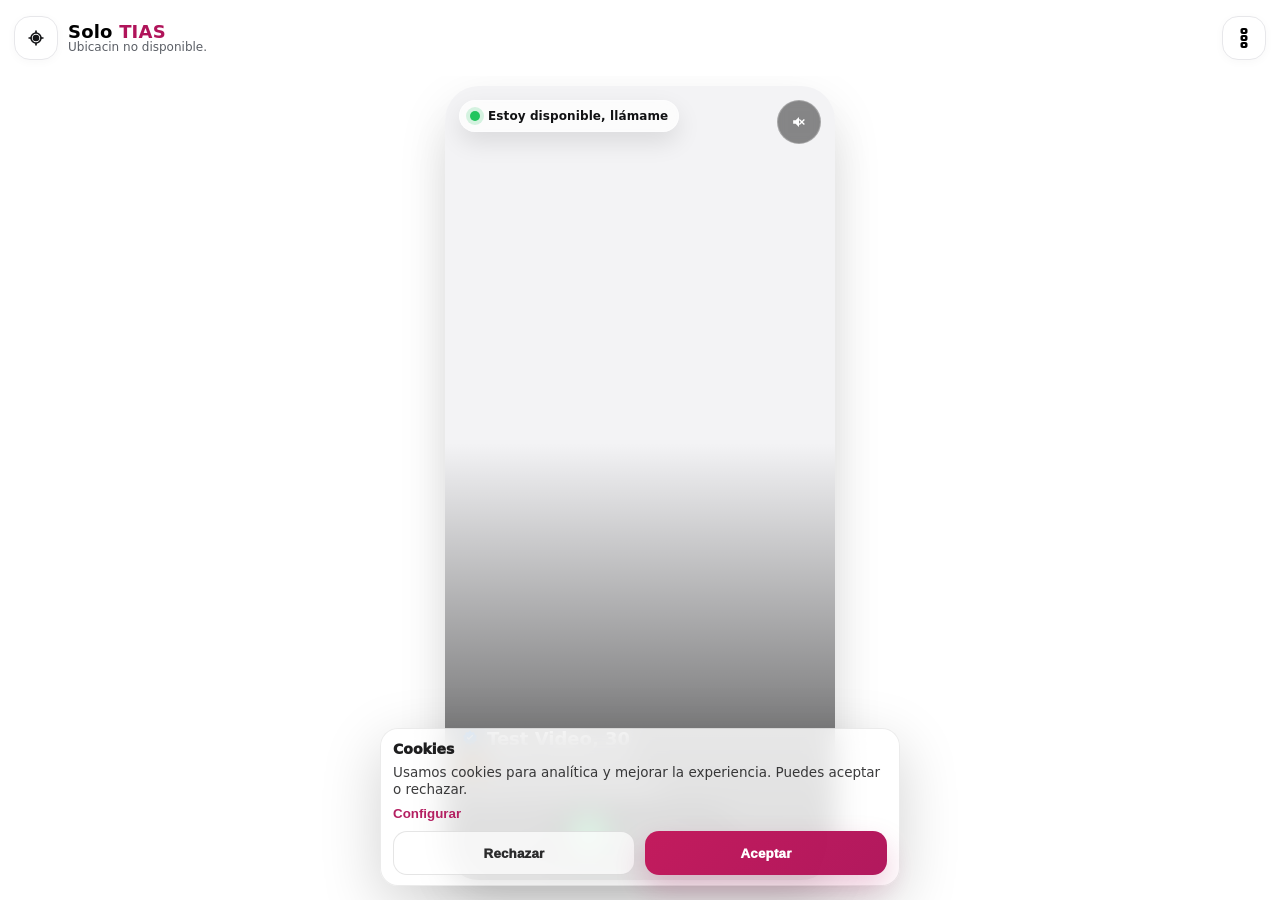
==== index.html @ ee55a30c "Registro" ====
<!DOCTYPE html>
<html lang="es">
	<head>
	<meta charset="utf-8"/>
	<meta name="viewport" content="width=device-width, initial-scale=1, viewport-fit=cover"/>
	<meta name="theme-color" content="#ffffff"/>
	<meta name="theme-color" media="(prefers-color-scheme: light)" content="#ffffff">
    <meta name="theme-color" media="(prefers-color-scheme: dark)"  content="#1a0012">
 
	<title>SoloTIAS</title>

	<link rel="icon" href="/img/favicon-32.png">
	<!--<link rel="icon" type="image/png" sizes="16x16" href="/icons/favicon-16.png">. -->
	<link rel="shortcut icon" href="/favicon.ico">

	<link rel="apple-touch-icon" href="/img/apple-touch-icon.png">
	<meta name="apple-mobile-web-app-capable" content="yes">
	<meta name="apple-mobile-web-app-status-bar-style" content="black-translucent">
	<meta name="apple-mobile-web-app-title" content="SoloTIAS">

	<link rel="manifest" href="/manifest.webmanifest">
	<link rel="stylesheet" href="/css/styles.css?v=19">
	</head>
	<body>
		<header class="topbar">
			<div class="left">
				<button aria-label="Usar mi ubicación" class="icon-btn gps-pulse" id="gpsBtn">
					<svg aria-hidden="true" viewbox="0 0 24 24">
						<path d="M12 8a4 4 0 100 8 4 4 0 000-8zm9 3h-2.07A7.93 7.93 0 0013 5.07V3h-2v2.07A7.93 7.93 0 005.07 11H3v2h2.07A7.93 7.93 0 0011 18.93V21h2v-2.07A7.93 7.93 0 0018.93 13H21v-2zm-9 6a5 5 0 110-10 5 5 0 010 10z">
						</path>
					</svg>
				</button>
				<div class="brand">
					<div class="brand-title">
						<span class="brand-black">
							Solo
						</span>
						<span class="brand-pink">
							TIAS
						</span>
					</div>
					<div class="brand-sub" id="geoLine">
						Cargando ubicación…
					</div>
				</div>
			</div>

			<div class="right">
				<div class="hdr-menu">
					<button aria-label="Menú" class="icon-btn" id="hdrMenuBtn" aria-expanded="false" aria-controls="hdrMenuPanel" type="button">
						<!-- Uploaded to: SVG Repo, www.svgrepo.com, Generator: SVG Repo Mixer Tools -->
					<svg width="800px" height="800px" viewBox="-6.5 0 20 20" version="1.1" xmlns="http://www.w3.org/2000/svg" xmlns:xlink="http://www.w3.org/1999/xlink">
						
						<title>menu_option [#1376]</title>
						<desc>Created with Sketch.</desc>
						<defs>

					</defs>
						<g id="Page-1" stroke="none" stroke-width="1" fill="none" fill-rule="evenodd">
							<g id="Dribbble-Light-Preview" transform="translate(-226.000000, -800.000000)" fill="#000000">
								<g id="icons" transform="translate(56.000000, 160.000000)">
									<path d="M173.5,658 C172.856,658 172.333333,657.552 172.333333,657 C172.333333,656.448 172.856,656 173.5,656 C174.144,656 174.666667,656.448 174.666667,657 C174.666667,657.552 174.144,658 173.5,658 M174.666667,654 L172.333333,654 C171.044167,654 170,654.895 170,656 L170,658 C170,659.105 171.044167,660 172.333333,660 L174.666667,660 C175.955833,660 177,659.105 177,658 L177,656 C177,654.895 175.955833,654 174.666667,654 M173.5,651 C172.856,651 172.333333,650.552 172.333333,650 C172.333333,649.448 172.856,649 173.5,649 C174.144,649 174.666667,649.448 174.666667,650 C174.666667,650.552 174.144,651 173.5,651 M174.666667,647 L172.333333,647 C171.044167,647 170,647.895 170,649 L170,651 C170,652.105 171.044167,653 172.333333,653 L174.666667,653 C175.955833,653 177,652.105 177,651 L177,649 C177,647.895 175.955833,647 174.666667,647 M173.5,644 C172.856,644 172.333333,643.552 172.333333,643 C172.333333,642.448 172.856,642 173.5,642 C174.144,642 174.666667,642.448 174.666667,643 C174.666667,643.552 174.144,644 173.5,644 M174.666667,640 L172.333333,640 C171.044167,640 170,640.895 170,642 L170,644 C170,645.105 171.044167,646 172.333333,646 L174.666667,646 C175.955833,646 177,645.105 177,644 L177,642 C177,640.895 175.955833,640 174.666667,640" id="menu_option-[#1376]">

					</path>
								</g>
							</g>
						</g>
					</svg>
					</button>
					<div class="hdr-menu-panel" id="hdrMenuPanel" hidden>
						<button aria-label="Teléfono" class="icon-btn hdr-menu-item" id="hdrPhoneBtn" type="button">
							<!-- Uploaded to: SVG Repo, www.svgrepo.com, Generator: SVG Repo Mixer Tools -->
							<svg width="800px" height="800px" viewBox="0 0 24 24" fill="none" xmlns="http://www.w3.org/2000/svg">
							<path d="M16.5562 12.9062L16.1007 13.359C16.1007 13.359 15.0181 14.4355 12.0631 11.4972C9.10812 8.55901 10.1907 7.48257 10.1907 7.48257L10.4775 7.19738C11.1841 6.49484 11.2507 5.36691 10.6342 4.54348L9.37326 2.85908C8.61028 1.83992 7.13596 1.70529 6.26145 2.57483L4.69185 4.13552C4.25823 4.56668 3.96765 5.12559 4.00289 5.74561C4.09304 7.33182 4.81071 10.7447 8.81536 14.7266C13.0621 18.9492 17.0468 19.117 18.6763 18.9651C19.1917 18.9171 19.6399 18.6546 20.0011 18.2954L21.4217 16.883C22.3806 15.9295 22.1102 14.2949 20.8833 13.628L18.9728 12.5894C18.1672 12.1515 17.1858 12.2801 16.5562 12.9062Z" fill="#1C274C"/>
							</svg>
							</button>
							<button aria-label="Videollamada" class="icon-btn hdr-menu-item" id="hdrVideoBtn" type="button">
								<!-- Uploaded to: SVG Repo, www.svgrepo.com, Generator: SVG Repo Mixer Tools -->
							<svg width="800px" height="800px" viewBox="0 0 24 24" fill="none" xmlns="http://www.w3.org/2000/svg">
							<g clip-path="url(#clip0_1348_126233)">
							<path d="M3 4C1.34315 4 0 5.34315 0 7V17C0 18.6569 1.34315 20 3 20H13C14.6569 20 16 18.6569 16 17V14.5307L20.7286 18.4249C22.0334 19.4994 24.0001 18.5713 24.0001 16.8811V7.28972C24.0001 5.54447 21.9211 4.63648 20.6408 5.8226L16 10.1222V7C16 5.34315 14.6569 4 13 4H3Z" fill="#000000"/>
							</g>
							<defs>
							<clipPath id="clip0_1348_126233">
							<rect width="24" height="24" fill="white"/>
							</clipPath>
							</defs>
							</svg>
						</button>
						<button aria-label="Listado" class="icon-btn hdr-menu-item" id="hdrListadosBtn" type="button">
							<!-- Uploaded to: SVG Repo, www.svgrepo.com, Generator: SVG Repo Mixer Tools -->
								<svg width="800px" height="800px" viewBox="0 0 24 24" fill="none" xmlns="http://www.w3.org/2000/svg">
								<path d="M8 6.00067L21 6.00139M8 12.0007L21 12.0015M8 18.0007L21 18.0015M3.5 6H3.51M3.5 12H3.51M3.5 18H3.51M4 6C4 6.27614 3.77614 6.5 3.5 6.5C3.22386 6.5 3 6.27614 3 6C3 5.72386 3.22386 5.5 3.5 5.5C3.77614 5.5 4 5.72386 4 6ZM4 12C4 12.2761 3.77614 12.5 3.5 12.5C3.22386 12.5 3 12.2761 3 12C3 11.7239 3.22386 11.5 3.5 11.5C3.77614 11.5 4 11.7239 4 12ZM4 18C4 18.2761 3.77614 18.5 3.5 18.5C3.22386 18.5 3 18.2761 3 18C3 17.7239 3.22386 17.5 3.5 17.5C3.77614 17.5 4 17.7239 4 18Z" stroke="#000000" stroke-width="2" stroke-linecap="round" stroke-linejoin="round"/>
								</svg>
						</button>
						<button aria-label="Fichas" class="icon-btn hdr-menu-item" id="hdrFichasBtn" type="button">
							<!-- Uploaded to: SVG Repo, www.svgrepo.com, Generator: SVG Repo Mixer Tools -->
							<svg width="800px" height="800px" viewBox="0 -0.5 34 34" version="1.1" xmlns="http://www.w3.org/2000/svg" xmlns:xlink="http://www.w3.org/1999/xlink">
								
								<title>casino-chips</title>
								<desc>Created with Sketch.</desc>
								<g id="icons" stroke="none" stroke-width="1" fill="none" fill-rule="evenodd">
									<g id="ui-gambling-website-lined-icnos-casinoshunter" transform="translate(-1643.000000, -543.000000)" fill="#1C1C1F" fill-rule="nonzero">
										<g id="1" transform="translate(1350.000000, 120.000000)">
											<path d="M298.844503,450.750231 L298.875836,450.712236 C299.761863,451.488318 300.868675,452.018522 302.089764,452.196339 L302.373534,452.23107 L302.373704,455.999967 C300.123825,455.861203 298.074856,454.979925 296.46883,453.598168 L296.218963,453.375872 L298.844503,450.750231 L298.875836,450.712236 Z M307.296252,450.555793 L309.856748,453.116129 C309.890212,453.149593 309.926522,453.178478 309.966138,453.201245 C308.38238,454.733613 306.294603,455.748241 303.975604,455.972332 L303.626054,455.999982 L303.626466,452.23107 C305.041244,452.090542 306.317488,451.479135 307.296252,450.555793 Z M296.737985,446.626201 L296.768732,446.624468 C296.876786,447.715848 297.265043,448.724849 297.860559,449.578526 L298.028056,449.807441 L297.95892,449.864648 L295.351634,452.472369 C294.07386,450.963942 293.234302,449.072508 293.029526,446.994633 L293.000018,446.626054 L296.737985,446.626201 L296.768732,446.624468 Z M309.231268,446.624468 L309.262015,446.626201 L312.999982,446.626054 C312.875754,448.641043 312.155957,450.494893 311.014457,452.013738 L310.795526,452.294553 L310.742331,452.230546 L308.118862,449.607848 C308.726011,448.747991 309.121974,447.72837 309.231268,446.624468 Z M303,440.990388 C305.766732,440.990388 308.009612,443.233268 308.009612,446 C308.009612,448.766732 305.766732,451.009612 303,451.009612 C300.233268,451.009612 297.990388,448.766732 297.990388,446 C297.990388,443.233268 300.233268,440.990388 303,440.990388 Z M313.989312,446.489309 C314.627949,446.84328 315.33715,447.086742 316.089764,447.196339 L316.373534,447.23107 L316.373704,450.999967 C315.23657,450.929833 314.150758,450.670024 313.147518,450.251789 C313.637145,449.086087 313.931137,447.818309 313.989312,446.489309 Z M321.296252,445.555793 L323.856748,448.116129 C323.890212,448.149593 323.926522,448.178478 323.966138,448.201245 C322.38238,449.733613 320.294603,450.748241 317.975604,450.972332 L317.626054,450.999982 L317.626466,447.23107 C319.041244,447.090542 320.317488,446.479135 321.296252,445.555793 Z M323.231268,441.624468 L323.262015,441.626201 L326.999982,441.626054 C326.875754,443.641043 326.155957,445.494893 325.014457,447.013738 L324.795526,447.294553 L324.742331,447.230546 L322.118862,444.607848 C322.726011,443.747991 323.121974,442.72837 323.231268,441.624468 Z M318.519435,436.225792 C320.543228,436.868266 322.009612,438.762887 322.009612,441 C322.009612,443.766732 319.766732,446.009612 317,446.009612 C315.852767,446.009612 314.795604,445.623978 313.951066,444.975267 C313.875442,444.137582 313.704358,443.328011 313.450156,442.556197 C315.855893,441.182311 317.692784,438.924822 318.519435,436.225792 Z M295.350782,439.528637 L297.95892,442.135352 L298.028056,442.192559 C297.395459,443.017392 296.963491,444.004181 296.805094,445.07998 L296.768732,445.375532 L296.737985,445.373799 L293.000033,445.373704 C293.13708,443.151658 293.998384,441.125582 295.350782,439.528637 Z M307.868535,442.061371 L310.533937,439.394904 C311.877923,440.92666 312.762227,442.871758 312.971394,445.014744 L312.999967,445.373704 L309.262015,445.373799 L309.231268,445.375532 C309.117114,444.222537 308.690226,443.161487 308.036612,442.278388 L307.868535,442.061371 L310.533937,439.394904 Z M312.296252,437.555793 L314.856748,440.116129 C314.890212,440.149593 314.926522,440.178478 314.966138,440.201245 C314.402749,440.746353 313.77558,441.225945 313.096911,441.62774 C312.590241,440.459664 311.887091,439.396885 311.029038,438.481 C311.489898,438.226848 311.915575,437.914914 312.296252,437.555793 Z M302.373704,436.000033 L302.373799,439.737985 C302.373799,439.748803 302.374073,439.759557 302.375532,439.768732 C301.041469,439.900813 299.830495,440.451566 298.879224,441.287404 L298.862318,441.268318 L298.862318,441.268318 L298.844503,441.249769 L296.218963,438.624128 C297.859731,437.114898 300.00541,436.146101 302.373704,436.000033 Z M303.626201,439.737985 L303.626054,436.000018 C305.811162,436.134735 307.806772,436.969828 309.391162,438.283575 L309.651382,438.506927 L306.987072,441.171104 C306.126456,440.459713 305.072473,439.973961 303.91574,439.804465 L303.624468,439.768732 L303.626201,439.737985 L303.626054,436.000018 Z M324.533937,434.394904 C325.877923,435.92666 326.762227,437.871758 326.971394,440.014744 L326.999967,440.373704 L323.262015,440.373799 L323.231268,440.375532 C323.117114,439.222537 322.690226,438.161487 322.036612,437.278388 L321.868535,437.061371 L324.533937,434.394904 Z M314.231268,433.624468 L314.262015,433.626201 L317.999982,433.626054 C317.875754,435.641043 317.155957,437.494893 316.014457,439.013738 L315.795526,439.294553 L315.742331,439.230546 L313.118862,436.607848 C313.726011,435.747991 314.121974,434.72837 314.231268,433.624468 Z M308,427.990388 C310.766732,427.990388 313.009612,430.233268 313.009612,433 C313.009612,435.031954 311.799851,436.781354 310.061291,437.567236 C308.248605,436.046099 305.93864,435.100354 303.410883,435.007532 C303.139882,434.393668 302.990388,433.714292 302.990388,433 C302.990388,430.233268 305.233268,427.990388 308,427.990388 Z M318.84543,431.151949 C320.551965,431.468054 322.106698,432.218521 323.391162,433.283575 L323.651382,433.506927 L320.987072,436.171104 C320.355848,435.64933 319.620601,435.24894 318.817085,435.005689 C318.937347,434.355808 319,433.685221 319,433 C319,432.37022 318.947075,431.752801 318.84543,431.151949 Z M301.768732,433.624468 C301.817314,434.115158 301.922537,434.589195 302.077772,435.03995 C300.787249,435.145293 299.560436,435.475034 298.435335,435.988864 C298.234716,435.350152 298.097326,434.682612 298.029526,433.994633 L298.000018,433.626054 L301.737985,433.626201 L301.768732,433.624468 Z M300.350782,426.528637 L302.95892,429.135352 L303.028056,429.192559 C302.395459,430.017392 301.963491,431.004181 301.805094,432.07998 L301.768732,432.375532 L301.737985,432.373799 L298.000033,432.373704 C298.13708,430.151658 298.998384,428.125582 300.350782,426.528637 Z M315.533937,426.394904 C316.877923,427.92666 317.762227,429.871758 317.971394,432.014744 L317.999967,432.373704 L314.262015,432.373799 L314.231268,432.375532 C314.117114,431.222537 313.690226,430.161487 313.036612,429.278388 L312.868535,429.061371 L315.533937,426.394904 Z M307.373704,423.000033 L307.373799,426.737985 C307.373799,426.748803 307.374073,426.759557 307.375532,426.768732 C306.041469,426.900813 304.830495,427.451566 303.879224,428.287404 L303.862318,428.268318 L303.844503,428.249769 L301.218963,425.624128 C302.859731,424.114898 305.00541,423.146101 307.373704,423.000033 Z M308.626054,423.000018 C310.811162,423.134735 312.806772,423.969828 314.391162,425.283575 L314.651382,425.506927 L311.987072,428.171104 C311.126456,427.459713 310.072473,426.973961 308.91574,426.804465 L308.624468,426.768732 L308.626201,426.737985 L308.626054,423.000018 Z" id="casino-chips">

							</path>
										</g>
									</g>
								</g>
							</svg>
						</button>
						<button aria-label="Perfil" class="icon-btn hdr-menu-item" id="hdrPerfilBtn" type="button">
						<svg aria-hidden="true" viewBox="0 0 24 24">
							<path fill="currentColor" d="M12 12a4.2 4.2 0 1 0-4.2-4.2A4.2 4.2 0 0 0 12 12zm0 2c-4.1 0-7.4 2.2-7.4 4.9 0 .6.5 1.1 1.1 1.1h12.6c.6 0 1.1-.5 1.1-1.1 0-2.7-3.3-4.9-7.4-4.9z"/>
						</svg>
						</button>
					</div>
				</div>
			</div>

		</header>
		<div class="menu-overlay" hidden="" id="menuOverlay">
			<div class="menu-scrim" data-close="true">
			</div>
			<nav aria-label="Menú" aria-modal="true" class="menu-drawer" id="menuDrawer" role="dialog">
				<div class="menu-head">
					<div class="menu-title">
						Menú
					</div>
					<button aria-label="Cerrar menú" class="icon-btn menu-close" id="menuClose">
						<svg aria-hidden="true" viewbox="0 0 24 24">
							<path d="M18.3 5.71L12 12l6.3 6.29-1.41 1.42L10.59 13.4 4.29 19.71 2.88 18.29 9.17 12 2.88 5.71 4.29 4.29l6.3 6.31 6.3-6.31 1.41 1.42z">
							</path>
						</svg>
					</button>
				</div>
				<div class="menu-items">
					<button class="menu-item" type="button">
						Listados
					</button>
					<button class="menu-item" type="button">
						Mi perfil
					</button>
					<button class="menu-item menu-item--featured" type="button">
						<span class="menu-item__text">
							Tienda de fichas
						</span>
						<span class="menu-pill">
							Destacado
						</span>
					</button>
				</div>
				<div class="menu-foot">
					SoloTIAS · v1
				</div>
			</nav>
		</div>
		<main class="stage">
			<section class="deck">
				<!--  <div class="deck-header">
										<div class="deck-kicker">Explora</div>
										<div class="deck-title">TIAS para llamarlas</div>
								</div> -->
				<div class="swipe-shell">
					<div aria-label="Tarjetas" class="swipe-container" id="swipeContainer">
						<!-- Card 1 (image) -->
						<!-- Card 2 (video) -->
						<!-- Card 3 (image) -->
						<article class="swipe-card" data-type="video" data-phone="+34644222576">

							<div aria-label="Disponible" class="availability">
								<span aria-hidden="true" class="avail-dot">
								</span>
								<span class="availability-text">
									Estoy disponible, llámame
								</span>
							</div>
							<video loop="" muted="" playsinline="" preload="metadata" src="media/video1.mp4">
							</video>
							<button aria-label="Activar sonido" class="sound-toggle" type="button">
								<span aria-hidden="true" class="sound-toggle__icon">
								</span>
								<span class="sr-only">
									Silenciar
								</span>
							</button>
							<div class="card-fade">
							</div>
							<div class="overlay-bottom">
								<div class="meta">
									<div class="meta-row name">
										<span aria-hidden="true" class="verified">
											<svg height="18" viewbox="0 0 24 24" width="18">
												<path d="M12 2l2.2 2.6 3.3-.3.8 3.2 3 1.5-1.5 3 1.5 3-3 1.5-.8 3.2-3.3-.3L12 22l-2.2-2.6-3.3.3-.8-3.2-3-1.5L4.2 12 2.7 9l3-1.5.8-3.2 3.3.3L12 2z" fill="#0a84ff">
												</path>
												<path d="M10.4 12.4l-1.6-1.6-1.1 1.1 2.7 2.7 5.9-5.9-1.1-1.1-4.8 4.8z" fill="#ffffff">
												</path>
											</svg>
										</span>
										<span class="name-text">
											Test Video, 30
										</span>
									</div>
									<div class="meta-row loc">
										<span aria-hidden="true" class="flag">
											<svg height="14" preserveaspectratio="none" viewbox="0 0 3 2" width="22">
												<rect fill="#aa151b" height="2" width="3">
												</rect>
												<rect fill="#f1bf00" height="1" width="3" y="0.5">
												</rect>
											</svg>
										</span>
										<span class="loc-text">
											Benidorm, Alicante
										</span>
									</div>
									<div class="meta-row tagline">
										Tarjeta de vídeo de prueba.
									</div>
								</div>
								<button aria-label="Videollamada" class="call-btn" type="button">
									<span aria-hidden="true" class="call-ico">
										<svg height="20" viewbox="0 0 24 24" width="20">
											<path d="M15 10.5V7a2 2 0 0 0-2-2H5a2 2 0 0 0-2 2v10a2 2 0 0 0 2 2h8a2 2 0 0 0 2-2v-3.5l4 4v-11l-4 4z" fill="currentColor">
											</path>
										</svg>
									</span>
									<span class="call-text">
										Videollamada
									</span>
								</button>
							</div>
						</article>
						<article class="swipe-card" data-type="image"  data-phone="+34616144462">
							<div aria-label="Disponible" class="availability">
								<span aria-hidden="true" class="avail-dot">
								</span>
								<span class="availability-text">
									Estoy disponible, llámame
								</span>
							</div>
							<img alt="Foto test 1" src="img/foto1.jpg"/>
							<div class="card-fade">
							</div>
							<div class="overlay-bottom">
								<div class="meta">
									<div class="meta-row name">
										<span aria-hidden="true" class="verified">
											<svg height="18" viewbox="0 0 24 24" width="18">
												<path d="M12 2l2.2 2.6 3.3-.3.8 3.2 3 1.5-1.5 3 1.5 3-3 1.5-.8 3.2-3.3-.3L12 22l-2.2-2.6-3.3.3-.8-3.2-3-1.5L4.2 12 2.7 9l3-1.5.8-3.2 3.3.3L12 2z" fill="#0a84ff">
												</path>
												<path d="M10.4 12.4l-1.6-1.6-1.1 1.1 2.7 2.7 5.9-5.9-1.1-1.1-4.8 4.8z" fill="#ffffff">
												</path>
											</svg>
										</span>
										<span class="name-text">
											Test Foto 333, 25
										</span>
									</div>
									<div class="meta-row loc">
										<span aria-hidden="true" class="flag">
											<svg height="14" preserveaspectratio="none" viewbox="0 0 3 2" width="22">
												<rect fill="#aa151b" height="2" width="3">
												</rect>
												<rect fill="#f1bf00" height="1" width="3" y="0.5">
												</rect>
											</svg>
										</span>
										<span class="loc-text">
											Madrid
										</span>
									</div>
									<div class="meta-row tagline">
										Tarjeta de foto de prueba 1.
									</div>
								</div>
								<button aria-label="Videollamada" class="call-btn" type="button">
									<span aria-hidden="true" class="call-ico">
										<svg height="20" viewbox="0 0 24 24" width="20">
											<path d="M15 10.5V7a2 2 0 0 0-2-2H5a2 2 0 0 0-2 2v10a2 2 0 0 0 2 2h8a2 2 0 0 0 2-2v-3.5l4 4v-11l-4 4z" fill="currentColor">
											</path>
										</svg>
									</span>
									<span class="call-text">
										Videollamada
									</span>
								</button>
							</div>
						</article>
						<article class="swipe-card" data-type="image" data-phone="+34620894427">
							<div aria-label="Disponible" class="availability">
								<span aria-hidden="true" class="avail-dot">
								</span>
								<span class="availability-text">
									Estoy disponible, llámame
								</span>
							</div>
							<img alt="Foto test 2" src="img/foto2.jpg"/>
							<div class="card-fade">
							</div>
							<div class="overlay-bottom">
								<div class="meta">
									<div class="meta-row name">
										<span aria-hidden="true" class="verified">
											<svg height="18" viewbox="0 0 24 24" width="18">
												<path d="M12 2l2.2 2.6 3.3-.3.8 3.2 3 1.5-1.5 3 1.5 3-3 1.5-.8 3.2-3.3-.3L12 22l-2.2-2.6-3.3.3-.8-3.2-3-1.5L4.2 12 2.7 9l3-1.5.8-3.2 3.3.3L12 2z" fill="#0a84ff">
												</path>
												<path d="M10.4 12.4l-1.6-1.6-1.1 1.1 2.7 2.7 5.9-5.9-1.1-1.1-4.8 4.8z" fill="#ffffff">
												</path>
											</svg>
										</span>
										<span class="name-text">
											Test Foto 2, 28
										</span>
									</div>
									<div class="meta-row loc">
										<span aria-hidden="true" class="flag">
											<svg height="14" preserveaspectratio="none" viewbox="0 0 3 2" width="22">
												<rect fill="#aa151b" height="2" width="3">
												</rect>
												<rect fill="#f1bf00" height="1" width="3" y="0.5">
												</rect>
											</svg>
										</span>
										<span class="loc-text">
											Valencia
										</span>
									</div>
									<div class="meta-row tagline">
										Tarjeta de foto de prueba 2.
									</div>
								</div>
								<button aria-label="Videollamada" class="call-btn" type="button">
									<span aria-hidden="true" class="call-ico">
										<svg height="20" viewbox="0 0 24 24" width="20">
											<path d="M15 10.5V7a2 2 0 0 0-2-2H5a2 2 0 0 0-2 2v10a2 2 0 0 0 2 2h8a2 2 0 0 0 2-2v-3.5l4 4v-11l-4 4z" fill="currentColor">
											</path>
										</svg>
									</span>
									<span class="call-text">
										Videollamada
									</span>
								</button>
							</div>
						</article>
					</div>
					<div class="card-caption">
						<div class="cap-title">
							Marco 1
						</div>
						<div class="cap-sub">
							Arrastra izquierda/derecha
						</div>
					</div>
				</div>
			</section>
		</main>
		<!-- Panel full-screen (swipe ↑) -->
		<div aria-hidden="true" class="panel hidden" id="panel">
			<div class="panel-backdrop" id="panelBackdrop">
			</div>
			<div aria-modal="true" class="panel-sheet" id="panelSheet" role="dialog">
				<div class="panel-hero" id="panelHero">
				</div>
				<div class="panel-body">
					<div class="profile-head">
						<div class="profile-name">
							María, 35
						</div>
						<div class="profile-loc">
							<span aria-hidden="true" class="profile-flag">
								<svg height="14" preserveaspectratio="none" viewbox="0 0 3 2" width="22">
									<rect fill="#aa151b" height="2" width="3">
									</rect>
									<rect fill="#f1bf00" height="1" width="3" y="0.5">
									</rect>
								</svg>
							</span>
							<span class="profile-loc-text">
								Santa Cruz de Tenerife, Las Palmas de Gran Canaria
							</span>
						</div>
					</div>
					<div aria-label="Galería" class="profile-gallery">
						<button aria-label="Abrir foto" class="thumb" data-media-type="image" data-src="img/foto1.jpg" type="button">
							<img alt="Foto extra 1" src="img/foto1.jpg"/>
							<span aria-hidden="true" class="thumb-badge">
								<svg aria-hidden="true" height="16" viewbox="0 0 24 24" width="16">
									<path d="M7.2 6.4l1.2-1.6c.3-.4.7-.6 1.2-.6h4.8c.5 0 .9.2 1.2.6l1.2 1.6H19a2.6 2.6 0 0 1 2.6 2.6V18A2.6 2.6 0 0 1 19 20.6H5A2.6 2.6 0 0 1 2.4 18V9a2.6 2.6 0 0 1 2.6-2.6h2.2z" fill="currentColor">
									</path>
									<path d="M12 10a3.4 3.4 0 1 0 0 6.8A3.4 3.4 0 0 0 12 10z" fill="currentColor" opacity=".9">
									</path>
								</svg>
							</span>
						</button>
						<button aria-label="Abrir vídeo" class="thumb" data-media-type="video" data-src="media/video1.mp4" type="button">
							<video muted="" playsinline="" poster="img/preview-video1.jpg" preload="metadata" src="media/video1.mp4">
							</video>
							<span aria-hidden="true" class="thumb-badge">
								<svg aria-hidden="true" height="16" viewbox="0 0 24 24" width="16">
									<path d="M6.2 5.8h11.6A3.2 3.2 0 0 1 21 9v6a3.2 3.2 0 0 1-3.2 3.2H6.2A3.2 3.2 0 0 1 3 15V9a3.2 3.2 0 0 1 3.2-3.2z" fill="currentColor" opacity=".55">
									</path>
									<path d="M11 10.1v3.8c0 .7.8 1.1 1.4.7l3-1.9c.6-.4.6-1.2 0-1.6l-3-1.9c-.6-.4-1.4 0-1.4.7z" fill="currentColor">
									</path>
								</svg>
							</span>
						</button>
						<button aria-label="Abrir foto" class="thumb" data-media-type="image" data-src="img/foto2.jpg" type="button">
							<img alt="Foto extra 2" src="img/foto2.jpg"/>
							<span aria-hidden="true" class="thumb-badge">
								<svg aria-hidden="true" height="16" viewbox="0 0 24 24" width="16">
									<path d="M7.2 6.4l1.2-1.6c.3-.4.7-.6 1.2-.6h4.8c.5 0 .9.2 1.2.6l1.2 1.6H19a2.6 2.6 0 0 1 2.6 2.6V18A2.6 2.6 0 0 1 19 20.6H5A2.6 2.6 0 0 1 2.4 18V9a2.6 2.6 0 0 1 2.6-2.6h2.2z" fill="currentColor">
									</path>
									<path d="M12 10a3.4 3.4 0 1 0 0 6.8A3.4 3.4 0 0 0 12 10z" fill="currentColor" opacity=".9">
									</path>
								</svg>
							</span>
						</button>
					</div>
					<div class="profile-sections">
						<div class="profile-block">
							<div class="profile-label">
								¿Qué busco?
							</div>
							<div class="profile-text">
								Chica busca chicos para hablar por teléfono sin filtros, con química real.
							</div>
						</div>
						<div class="profile-block">
							<div class="profile-label">
								Descripción
							</div>
							<div class="profile-text">
								Busco alguien con quien la llamada tenga intención desde el principio.
							</div>
						</div>
						<div class="profile-block">
							<div class="profile-label">
								Mensaje
							</div>
							<div class="profile-text">
								Si te apetece, llámame y vemos si conectamos
							</div>
						</div>
						<div class="profile-block profile-block--long">
							<div class="profile-label">
								Anuncio
							</div>
							<div class="profile-text profile-text--long">
								Hola, soy Ana, tengo 33 años y vivo en Córdoba. Estoy aquí buscando chicos interesantes con quienes hablar por teléfono. Quiero que nuestras conversaciones fluyan sin filtros, donde la química se sienta desde el primer "hola". No busco solo charlas triviales, sino conexiones auténticas que puedan llevarnos a algo más.
								<br/>
								<br/>
								Si sientes que podríamos tener una buena conexión y quieres conocerme mejor, llámame. Estoy lista para escuchar lo que tienes que decir y compartir un poco de mí. Juntos podemos descubrir si hay esa chispa que ambos buscamos. Si te apetece, llámame y vemos si conectamos
							</div>
						</div>
					</div>
						<div class="profile-cta">
						<div class="profile-cta-title">
							Llama a esta TIA que está disponible ahora
						</div>

						<button aria-label="Llamar" class="call-btn" type="button">
							<span aria-hidden="true" class="call-ico">
							<!-- icono teléfono (puedes dejar el que ya usas en cards si tienes uno para llamada) -->
							<svg height="20" viewBox="0 0 24 24" width="20">
								<path d="M16.6 12.9l-.5.5s-1.1 1.1-4-1.9-1.9-4-1.9-4l.3-.3c.7-.7.8-1.8.2-2.6L9.4 2.9c-.8-1-2.2-1.2-3.1-.3L4.7 4.1c-.4.4-.7 1-.7 1.6.1 1.6.8 5 4.8 9 4.2 4.2 8.2 4.4 9.9 4.2.5 0 1-.3 1.3-.7l1.4-1.4c1-1 .7-2.6-.6-3.3l-1.9-1c-.8-.4-1.8-.3-2.4.4z" fill="currentColor"/>
							</svg>
							</span>
							<span class="call-text">Llamar</span>
						</button>
						</div>

				</div>
			</div>
		</div>
		<div class="toast hidden" id="toast">
			Sonido activado
		</div>
		<div aria-hidden="true" class="media-viewer hidden" id="mediaViewer">
			<div class="media-viewer__backdrop" data-close="true">
			</div>
			<div aria-label="Visor" aria-modal="true" class="media-viewer__chrome" role="dialog">
				<button aria-label="Cerrar" class="media-viewer__close" id="mediaViewerClose" type="button">
					<svg aria-hidden="true" height="20" viewbox="0 0 24 24" width="20">
						<path d="M18.3 5.7L12 12l6.3 6.3-1.4 1.4L10.6 13.4 4.3 19.7 2.9 18.3 9.2 12 2.9 5.7 4.3 4.3l6.3 6.3 6.3-6.3 1.4 1.4z" fill="currentColor">
						</path>
					</svg>
				</button>
				<div class="media-viewer__content" id="mediaViewerContent">
				</div>
			</div>
		</div>
		<!-- VideoCall Sheet (NEW) -->
		<div aria-hidden="true" class="vc-overlay" hidden="" id="vcOverlay">
			<section aria-labelledby="vcTitle" aria-modal="true" class="vc-sheet" role="dialog">
				<header class="vc-header">
					<h2 class="vc-title" id="vcTitle">
						Videollamada
					</h2>
					<button aria-label="Cerrar" class="vc-close" id="vcCloseBtn" type="button">
						<svg aria-hidden="true" height="20" viewbox="0 0 24 24" width="20">
							<path d="M18.3 5.7L12 12l6.3 6.3-1.4 1.4L10.6 13.4 4.3 19.7 2.9 18.3 9.2 12 2.9 5.7 4.3 4.3l6.3 6.3 6.3-6.3 1.4 1.4z" fill="currentColor">
							</path>
						</svg>
					</button>
				</header>
				<div class="vc-profile">
					<div class="vc-avatarWrap" data-status="online" id="vcAvatarWrap">
						<img alt="Foto de perfil" class="vc-avatar" id="vcAvatar" src=""/>
					</div>
					<div class="vc-nameRow">
						<div class="vc-name" id="vcName">
							—
						</div>
						<span class="vc-pill" id="vcPill">
							En línea ahora
						</span>
					</div>
					<div class="vc-copy">
						<div class="vc-headline" id="vcHeadline">
							Está disponible para videollamada
						</div>
						<div class="vc-sub" id="vcSub">
							Inicia la llamada y espera a que se una. Si no responde, podrás intentarlo de nuevo.
						</div>
					</div>
				</div>
				<div class="vc-actions">
					<button class="vc-primary" id="vcPrimaryBtn" type="button">
						<span aria-hidden="true" class="vc-ico">
							<svg aria-hidden="true" height="18" viewbox="0 0 24 24" width="18">
								<path d="M17 10.5V7a2 2 0 0 0-2-2H5A2 2 0 0 0 3 7v10a2 2 0 0 0 2 2h10a2 2 0 0 0 2-2v-3.5l4 4v-11l-4 4z" fill="currentColor">
								</path>
							</svg>
						</span>
						<span id="vcPrimaryText">
							Iniciar videollamada
						</span>
					</button>
						<div class="vc-secondaryRow">
						<button class="vc-secondary" id="vcMsgBtn" type="button">
							Registrate para llamar a estas tias
						</button>

						<!-- NUEVO (solo visible si hay sesión) -->
						<button class="vc-secondary" id="vcCoinsBtn" type="button" hidden>
							Dispones de coins: — · comprar más fichas
						</button>
						</div>

					<div class="vc-foot" id="vcFoot">
						<span aria-hidden="true" class="vc-footIco">
							<svg aria-hidden="true" height="16" viewbox="0 0 24 24" width="16">
								<path d="M12 2a10 10 0 1 0 0 20 10 10 0 0 0 0-20zm0 4a1.2 1.2 0 1 1 0 2.4A1.2 1.2 0 0 1 12 6zm1.4 12h-2.8v-1.8H11v-5h-1.4V9.4h3.8v6.8h0.8V18z" fill="currentColor">
								</path>
							</svg>
						</span>
						<span>
							Este servicio es completamente <b>anónimo</b> y <b>privado</b>. En ningún momento se revelarán los números de teléfono de las y los usuarios.
						</span>
					</div>
				</div>
				<!-- In-call layer (se mantiene tu capa demo) -->
				<div aria-hidden="true" class="call-root hidden" hidden="" id="callRoot">
					<div aria-label="Video remoto" class="call-remote" id="remoteVideo">
					</div>
					<div aria-label="Tu cámara" class="call-local" id="localVideo">
					</div>
					<div aria-label="Controles de llamada" class="call-controls" role="toolbar">
						<button class="call-control call-hangup" id="hangup" type="button">
							Colgar
						</button>
						<button class="call-control" id="toggleMic" type="button">
							Mic
						</button>
						<button class="call-control" id="toggleCam" type="button">
							Cam
						</button>
					</div>
				</div>
			</section>
		</div>

		<!-- Políticas y Términos (fullscreen modal) -->
		<div aria-hidden="true" class="auth-overlay" hidden id="policiesOverlay">
			<section aria-labelledby="policiesTitle" aria-modal="true" class="auth-sheet" role="dialog">
				<header class="auth-header">
					<div class="auth-brand" aria-hidden="true">
						<span class="auth-brand-black">Solo</span><span class="auth-brand-pink">TIAS</span>
					</div>
					<button aria-label="Cerrar" class="auth-close" id="policiesCloseBtn" type="button">
						<svg aria-hidden="true" width="20" height="20" viewBox="0 0 24 24">
							<path fill="currentColor" d="M18.3 5.7L12 12l6.3 6.3-1.4 1.4-6.3-6.3-6.3 6.3-1.4-1.4L10.6 12 4.3 5.7 5.7 4.3l6.3 6.3 6.3-6.3z"></path>
						</svg>
					</button>
				</header>
				<div class="auth-body">
					<div class="auth-step" style="width:min(820px,94vw);">
						<h2 class="auth-title" id="policiesTitle" style="font-size:22px;">Políticas y Términos de uso</h2>
						<div class="policies-content" id="policiesContent" aria-label="Contenido de políticas">Cargando…</div>
					</div>
				</div>
			</section>
		</div>

		<!-- Perfil (fullscreen modal) -->
		<div aria-hidden="true" class="auth-overlay" hidden id="profileOverlay">
		<section aria-labelledby="profileTitle" aria-modal="true" class="auth-sheet" role="dialog">

			<!-- Cabecera fija -->
			<header class="auth-header">
			<div class="auth-brand" aria-hidden="true">
				<span class="auth-brand-black">Solo</span><span class="auth-brand-pink">TIAS</span>
			</div>
			<button aria-label="Cerrar" class="auth-close" id="profileCloseBtn" type="button">
				<svg aria-hidden="true" width="20" height="20" viewBox="0 0 24 24">
				<path fill="currentColor" d="M18.3 5.7L12 12l6.3 6.3-1.4 1.4-6.3-6.3-6.3 6.3-1.4-1.4L10.6 12 4.3 5.7 5.7 4.3l6.3 6.3 6.3-6.3z"></path>
				</svg>
			</button>
			</header>

			<!-- Cuerpo -->
			<div class="auth-body">
			<div class="profile-step" id="profileStep">

				<h2 class="profile-title" id="profileTitle">Perfil Anónimo</h2>

				<div class="profile-codeLine">
				<span>Tu código</span>
				<span class="profile-code" id="profileCode">777 999</span>
				</div>

				<div class="profile-avatar" aria-hidden="true">
				<span class="profile-avatarMark">?</span>
				</div>

				<div class="profile-phoneMask" id="profilePhoneMask">
				+ PP XXX YYY <span id="profilePhoneTail">678</span>
				</div>

				<div class="profile-headline">
				Tu teléfono en secreto. Tu deseo, completamente libre.
				</div>

				<!-- Fichas -->
				<div class="profile-tokensRow" aria-label="Fichas">
				<span class="profile-tokenIco" aria-hidden="true">
					<!-- Uploaded to: SVG Repo, www.svgrepo.com, Generator: SVG Repo Mixer Tools -->
					<svg width="80px" height="80px" viewBox="0 -0.5 34 34" version="1.1" xmlns="http://www.w3.org/2000/svg" xmlns:xlink="http://www.w3.org/1999/xlink">
						
						<title>casino-chips</title>
						<desc>Created with Sketch.</desc>
						<g id="icons" stroke="none" stroke-width="1" fill="none" fill-rule="evenodd">
							<g id="ui-gambling-website-lined-icnos-casinoshunter" transform="translate(-1643.000000, -543.000000)" fill="#1C1C1F" fill-rule="nonzero">
								<g id="1" transform="translate(1350.000000, 120.000000)">
									<path d="M298.844503,450.750231 L298.875836,450.712236 C299.761863,451.488318 300.868675,452.018522 302.089764,452.196339 L302.373534,452.23107 L302.373704,455.999967 C300.123825,455.861203 298.074856,454.979925 296.46883,453.598168 L296.218963,453.375872 L298.844503,450.750231 L298.875836,450.712236 Z M307.296252,450.555793 L309.856748,453.116129 C309.890212,453.149593 309.926522,453.178478 309.966138,453.201245 C308.38238,454.733613 306.294603,455.748241 303.975604,455.972332 L303.626054,455.999982 L303.626466,452.23107 C305.041244,452.090542 306.317488,451.479135 307.296252,450.555793 Z M296.737985,446.626201 L296.768732,446.624468 C296.876786,447.715848 297.265043,448.724849 297.860559,449.578526 L298.028056,449.807441 L297.95892,449.864648 L295.351634,452.472369 C294.07386,450.963942 293.234302,449.072508 293.029526,446.994633 L293.000018,446.626054 L296.737985,446.626201 L296.768732,446.624468 Z M309.231268,446.624468 L309.262015,446.626201 L312.999982,446.626054 C312.875754,448.641043 312.155957,450.494893 311.014457,452.013738 L310.795526,452.294553 L310.742331,452.230546 L308.118862,449.607848 C308.726011,448.747991 309.121974,447.72837 309.231268,446.624468 Z M303,440.990388 C305.766732,440.990388 308.009612,443.233268 308.009612,446 C308.009612,448.766732 305.766732,451.009612 303,451.009612 C300.233268,451.009612 297.990388,448.766732 297.990388,446 C297.990388,443.233268 300.233268,440.990388 303,440.990388 Z M313.989312,446.489309 C314.627949,446.84328 315.33715,447.086742 316.089764,447.196339 L316.373534,447.23107 L316.373704,450.999967 C315.23657,450.929833 314.150758,450.670024 313.147518,450.251789 C313.637145,449.086087 313.931137,447.818309 313.989312,446.489309 Z M321.296252,445.555793 L323.856748,448.116129 C323.890212,448.149593 323.926522,448.178478 323.966138,448.201245 C322.38238,449.733613 320.294603,450.748241 317.975604,450.972332 L317.626054,450.999982 L317.626466,447.23107 C319.041244,447.090542 320.317488,446.479135 321.296252,445.555793 Z M323.231268,441.624468 L323.262015,441.626201 L326.999982,441.626054 C326.875754,443.641043 326.155957,445.494893 325.014457,447.013738 L324.795526,447.294553 L324.742331,447.230546 L322.118862,444.607848 C322.726011,443.747991 323.121974,442.72837 323.231268,441.624468 Z M318.519435,436.225792 C320.543228,436.868266 322.009612,438.762887 322.009612,441 C322.009612,443.766732 319.766732,446.009612 317,446.009612 C315.852767,446.009612 314.795604,445.623978 313.951066,444.975267 C313.875442,444.137582 313.704358,443.328011 313.450156,442.556197 C315.855893,441.182311 317.692784,438.924822 318.519435,436.225792 Z M295.350782,439.528637 L297.95892,442.135352 L298.028056,442.192559 C297.395459,443.017392 296.963491,444.004181 296.805094,445.07998 L296.768732,445.375532 L296.737985,445.373799 L293.000033,445.373704 C293.13708,443.151658 293.998384,441.125582 295.350782,439.528637 Z M307.868535,442.061371 L310.533937,439.394904 C311.877923,440.92666 312.762227,442.871758 312.971394,445.014744 L312.999967,445.373704 L309.262015,445.373799 L309.231268,445.375532 C309.117114,444.222537 308.690226,443.161487 308.036612,442.278388 L307.868535,442.061371 L310.533937,439.394904 Z M312.296252,437.555793 L314.856748,440.116129 C314.890212,440.149593 314.926522,440.178478 314.966138,440.201245 C314.402749,440.746353 313.77558,441.225945 313.096911,441.62774 C312.590241,440.459664 311.887091,439.396885 311.029038,438.481 C311.489898,438.226848 311.915575,437.914914 312.296252,437.555793 Z M302.373704,436.000033 L302.373799,439.737985 C302.373799,439.748803 302.374073,439.759557 302.375532,439.768732 C301.041469,439.900813 299.830495,440.451566 298.879224,441.287404 L298.862318,441.268318 L298.862318,441.268318 L298.844503,441.249769 L296.218963,438.624128 C297.859731,437.114898 300.00541,436.146101 302.373704,436.000033 Z M303.626201,439.737985 L303.626054,436.000018 C305.811162,436.134735 307.806772,436.969828 309.391162,438.283575 L309.651382,438.506927 L306.987072,441.171104 C306.126456,440.459713 305.072473,439.973961 303.91574,439.804465 L303.624468,439.768732 L303.626201,439.737985 L303.626054,436.000018 Z M324.533937,434.394904 C325.877923,435.92666 326.762227,437.871758 326.971394,440.014744 L326.999967,440.373704 L323.262015,440.373799 L323.231268,440.375532 C323.117114,439.222537 322.690226,438.161487 322.036612,437.278388 L321.868535,437.061371 L324.533937,434.394904 Z M314.231268,433.624468 L314.262015,433.626201 L317.999982,433.626054 C317.875754,435.641043 317.155957,437.494893 316.014457,439.013738 L315.795526,439.294553 L315.742331,439.230546 L313.118862,436.607848 C313.726011,435.747991 314.121974,434.72837 314.231268,433.624468 Z M308,427.990388 C310.766732,427.990388 313.009612,430.233268 313.009612,433 C313.009612,435.031954 311.799851,436.781354 310.061291,437.567236 C308.248605,436.046099 305.93864,435.100354 303.410883,435.007532 C303.139882,434.393668 302.990388,433.714292 302.990388,433 C302.990388,430.233268 305.233268,427.990388 308,427.990388 Z M318.84543,431.151949 C320.551965,431.468054 322.106698,432.218521 323.391162,433.283575 L323.651382,433.506927 L320.987072,436.171104 C320.355848,435.64933 319.620601,435.24894 318.817085,435.005689 C318.937347,434.355808 319,433.685221 319,433 C319,432.37022 318.947075,431.752801 318.84543,431.151949 Z M301.768732,433.624468 C301.817314,434.115158 301.922537,434.589195 302.077772,435.03995 C300.787249,435.145293 299.560436,435.475034 298.435335,435.988864 C298.234716,435.350152 298.097326,434.682612 298.029526,433.994633 L298.000018,433.626054 L301.737985,433.626201 L301.768732,433.624468 Z M300.350782,426.528637 L302.95892,429.135352 L303.028056,429.192559 C302.395459,430.017392 301.963491,431.004181 301.805094,432.07998 L301.768732,432.375532 L301.737985,432.373799 L298.000033,432.373704 C298.13708,430.151658 298.998384,428.125582 300.350782,426.528637 Z M315.533937,426.394904 C316.877923,427.92666 317.762227,429.871758 317.971394,432.014744 L317.999967,432.373704 L314.262015,432.373799 L314.231268,432.375532 C314.117114,431.222537 313.690226,430.161487 313.036612,429.278388 L312.868535,429.061371 L315.533937,426.394904 Z M307.373704,423.000033 L307.373799,426.737985 C307.373799,426.748803 307.374073,426.759557 307.375532,426.768732 C306.041469,426.900813 304.830495,427.451566 303.879224,428.287404 L303.862318,428.268318 L303.844503,428.249769 L301.218963,425.624128 C302.859731,424.114898 305.00541,423.146101 307.373704,423.000033 Z M308.626054,423.000018 C310.811162,423.134735 312.806772,423.969828 314.391162,425.283575 L314.651382,425.506927 L311.987072,428.171104 C311.126456,427.459713 310.072473,426.973961 308.91574,426.804465 L308.624468,426.768732 L308.626201,426.737985 L308.626054,423.000018 Z" id="casino-chips">

					</path>
								</g>
							</g>
						</g>
					</svg>



					
				</span>

				<div class="profile-tokenCount" id="profileTokens">124</div>

				<button class="profile-storeBtn" id="profileStoreBtn" type="button">Tienda de fichas</button>
				</div>

				<!-- Enlaces legales -->
				<div class="profile-legal">
				<button class="profile-legalLink" type="button" data-open-policies="true">Políticas de privacidad</button>
				<button class="profile-legalLink" type="button" data-open-policies="true">Términos de uso</button>
				<button class="profile-legalLink" type="button" data-open-policies="true">Política de cookies</button>
				</div>

				<!-- Logout -->
				<button class="profile-logout" id="profileLogoutBtn" type="button">
				<span class="profile-logoutIco" aria-hidden="true">
					<svg aria-hidden="true" viewBox="0 0 24 24">
					<path fill="currentColor" d="M10 17v-2h4v-6h-4V7l-5 5 5 5zm8-14h-8a2 2 0 0 0-2 2v2h2V5h8v14h-8v-2H8v2a2 2 0 0 0 2 2h8a2 2 0 0 0 2-2V5a2 2 0 0 0-2-2z"/>
					</svg>
				</span>
				<span class="profile-logoutText">Abandonar</span>
				</button>

			</div>
			</div>

		</section>
		</div>

		<!-- Phone Auth Fullscreen Modal -->
		<div aria-hidden="true" class="auth-overlay" hidden id="authOverlay">
		<section aria-labelledby="authTitle" aria-modal="true" class="auth-sheet" role="dialog">
			<header class="auth-header">
			<div class="auth-brand" aria-hidden="true">
				<span class="auth-brand-black">Solo</span><span class="auth-brand-pink">TÍAS</span>
			</div>

			<button aria-label="Cerrar" class="auth-close" id="authCloseBtn" type="button">
				<!-- X SVG -->
				<svg aria-hidden="true" width="20" height="20" viewBox="0 0 24 24">
				<path
					fill="currentColor"
					d="M18.3 5.7L12 12l6.3 6.3-1.4 1.4-6.3-6.3-6.3 6.3-1.4-1.4L10.6 12 4.3 5.7 5.7 4.3l6.3 6.3 6.3-6.3z"
				/>
				</svg>
			</button>
			</header>

			<div class="auth-body">
			<!-- STEP 1 -->
			<div class="auth-step" id="authStep1">
				<h2 class="auth-title" id="authTitle">
				Para hablar o videollamar a estas <span class="auth-pink">tías</span> tienes que entrar con tu número de teléfono
				</h2>

				<div class="auth-row" role="group" aria-label="Teléfono">
				<label class="sr-only" for="authCountry">Prefijo</label>
				<select class="auth-select" id="authCountry" name="country">
					<!-- JS lo rellena -->
				</select>

				<div class="auth-phoneWrap">
					<label class="sr-only" for="authPhone">Número de teléfono</label>
					<input
					class="auth-input"
					id="authPhone"
					inputmode="numeric"
					autocomplete="tel"
					placeholder="### ### ###"
					aria-describedby="authHelp authError"
					/>
				</div>
				</div>

				<div class="auth-help" id="authHelp">
				Te enviaremos un código por SMS para verificar que realmente eres tú. Al validar tu número podrás hablar o videollamar a todas las chicas en SOLO <span class="auth-pink">TÍAS</span>.
				</div>

				<div class="auth-error" id="authError" role="status" aria-live="polite"></div>

				<button class="auth-primary" id="authSendBtn" type="button" disabled>
				ENVIAR CÓDIGO
				</button>

				<div class="auth-footnote">
				Al continuar, aceptas recibir un SMS de verificación.
				</div>
			</div>

			<!-- STEP 2 -->
			<div class="auth-step" id="authStep2" hidden>
				<h2 class="auth-title">
				Le hemos enviado un código SMS para su validación.
				</h2>

				<div class="auth-sub">
				Ingrese el código a continuación para verificar
				</div>

				<div class="auth-otp" role="group" aria-label="Código SMS de 6 dígitos">
				<input class="otp" inputmode="numeric" maxlength="1" aria-label="Dígito 1" />
				<input class="otp" inputmode="numeric" maxlength="1" aria-label="Dígito 2" />
				<input class="otp" inputmode="numeric" maxlength="1" aria-label="Dígito 3" />
				<input class="otp" inputmode="numeric" maxlength="1" aria-label="Dígito 4" />
				<input class="otp" inputmode="numeric" maxlength="1" aria-label="Dígito 5" />
				<input class="otp" inputmode="numeric" maxlength="1" aria-label="Dígito 6" />
				</div>

				<div class="auth-timer" id="authTimer" aria-live="polite">00:60</div>

				<div class="auth-phonePreview" id="authPhonePreview" aria-label="Número a validar">
				—
				</div>

				<button class="auth-secondary" id="authBackBtn" type="button">
				Cambiar número
				</button>
			</div>
			</div>
		</section>
		</div>

		

		<!-- Listados (fullscreen modal) -->
		<div aria-hidden="true" class="listados-overlay" hidden id="listadosOverlay">
			<section aria-labelledby="listadosTitle" aria-modal="true" class="listados-sheet" role="dialog">
				<header class="auth-header">
				<div class="auth-brand" aria-hidden="true" id="listadosTitle">
					<span class="auth-brand-black">Solo</span><span class="auth-brand-pink">TIAS</span>
				</div>
				<button aria-label="Cerrar" class="auth-close" id="listadosCloseBtn" type="button">
					<svg aria-hidden="true" width="20" height="20" viewBox="0 0 24 24">
					<path fill="currentColor" d="M18.3 5.7L12 12l6.3 6.3-1.4 1.4-6.3-6.3-6.3 6.3-1.4-1.4L10.6 12 4.3 5.7 5.7 4.3l6.3 6.3 6.3-6.3z"></path>
					</svg>
				</button>
				</header>

				<div class="listados-body">
				<div class="listados-list" id="listadosList"></div>

				<div class="listados-empty" id="listadosEmpty" hidden>
					<div class="listados-empty-icon" aria-hidden="true">🗂️</div>
					<div class="listados-empty-title">Aún no hay registros</div>
					<div class="listados-empty-sub">Cuando hagas llamadas o videollamadas, aparecerán aquí.</div>
				</div>

				<div class="listados-loading" id="listadosLoading" hidden>
					<div class="coins-loading" aria-live="polite">
					<span class="coins-spinner" aria-hidden="true"></span>
					<span>Cargando…</span>
					</div>
				</div>
				</div>
			</section>
			</div>


		<!-- Cookie consent (UE) -->
		<div id="cookieConsent" class="cookie-consent" hidden aria-live="polite" aria-label="Aviso de cookies">
		<div class="cookie-consent__card" role="dialog" aria-modal="false">
			<div class="cookie-consent__text">
			<strong>Cookies</strong>
			<span>Usamos cookies para analítica y mejorar la experiencia. Puedes aceptar o rechazar.</span>
			<button type="button" class="cookie-consent__link" data-cookie-settings>
				Configurar
			</button>
			</div>

			<div class="cookie-consent__actions">
			<button type="button" class="cookie-consent__btn cookie-consent__btn--ghost" data-cookie-reject>
				Rechazar
			</button>
			<button type="button" class="cookie-consent__btn cookie-consent__btn--primary" data-cookie-accept>
				Aceptar
			</button>
			</div>
		</div>
		</div>

		<!-- PWA Install / iOS Add to Home -->
		<div id="pwaNudge" class="pwa-nudge" hidden>
		<div class="pwa-nudge__backdrop" data-pwa-close></div>

		<div class="pwa-nudge__card" role="dialog" aria-modal="true" aria-label="Instalar app">
			<button class="pwa-nudge__close" type="button" aria-label="Cerrar" data-pwa-close>✕</button>

			<div class="pwa-nudge__top">
			<div class="pwa-nudge__icon" aria-hidden="true">
			<img src="/img/icon-192.png" alt="">
			</div>
			<div class="pwa-nudge__title">Instala SoloTIAS</div>
			<div class="pwa-nudge__sub" id="pwaNudgeSub">Accede más rápido y como app.</div>
			</div>

			<!-- iOS instructions -->
			<div id="pwaIOS" class="pwa-nudge__ios" hidden>
			<div class="pwa-nudge__steps">
			<div class="pwa-step">
				<span class="pwa-step__num">1</span>
				<span>
				Pulsa <strong>Compartir</strong>
				<span class="ios-icon ios-icon--share" aria-hidden="true">
					<svg viewBox="0 0 24 24" focusable="false" aria-hidden="true">
					<!-- iOS share (square + arrow up) -->
					<path d="M12 3l3.5 3.5a1 1 0 11-1.4 1.4L13 6.8V14a1 1 0 11-2 0V6.8L9.9 7.9A1 1 0 118.5 6.5L12 3z"></path>
					<path d="M7 10a2 2 0 00-2 2v6a3 3 0 003 3h8a3 3 0 003-3v-6a2 2 0 00-2-2h-2a1 1 0 100 2h2v6a1 1 0 01-1 1H8a1 1 0 01-1-1v-6h2a1 1 0 100-2H7z"></path>
					</svg>
				</span>
				</span>
			</div>

			<div class="pwa-step">
				<span class="pwa-step__num">2</span>
				<span>
				Elige <strong>Añadir a pantalla de inicio</strong>
				<span class="ios-icon ios-icon--a2hs" aria-hidden="true">
					<svg viewBox="0 0 24 24" focusable="false" aria-hidden="true">
					<!-- iOS add to home (square + plus) -->
					<path d="M7 5h10a3 3 0 013 3v10a3 3 0 01-3 3H7a3 3 0 01-3-3V8a3 3 0 013-3zm0 2a1 1 0 00-1 1v10a1 1 0 001 1h10a1 1 0 001-1V8a1 1 0 00-1-1H7z"></path>
					<path d="M12 10a1 1 0 011 1v1h1a1 1 0 110 2h-1v1a1 1 0 11-2 0v-1h-1a1 1 0 110-2h1v-1a1 1 0 011-1z"></path>
					</svg>
				</span>
				</span>
			</div>
			</div>
			<button class="pwa-nudge__btn pwa-nudge__btn--primary" type="button" data-pwa-close>
				Entendido
			</button>
			</div>

			<!-- Android actions -->
			<div id="pwaAndroid" class="pwa-nudge__actions" hidden>
			<button class="pwa-nudge__btn pwa-nudge__btn--ghost" type="button" data-pwa-cancel>
				Ahora no
			</button>
			<button class="pwa-nudge__btn pwa-nudge__btn--primary" type="button" data-pwa-install>
				Instalar
			</button>
			</div>

			<div class="pwa-nudge__foot">
			Puedes seguir usando la web normal si prefieres.
			</div>
		</div>
		</div>

		<script src="https://cdn.agora.io/sdk/release/AgoraRTC_N.js"></script>
		<script src="js/app.js" defer></script>

	</body>
</html>
---- css/styles.css ----
:root{
  --bg:#ffffff;
  --text:#0b0b0c;
  --muted:#5b5f66;
  --line:#e7e7ea;
  --shadow: 0 18px 50px rgba(0,0,0,.10);
  --shadow2: 0 8px 20px rgba(0,0,0,.08);
  --pink:#b0145a;
  --bottom-gap: 16px; /* aire blanco deseado (prueba 14–22px) */
  --stage-top: calc(76px + env(safe-area-inset-top) + 10px);
}

*{box-sizing:border-box}
html,body{height:100%}
body{
  margin:0;
  font-family: ui-sans-serif, system-ui, -apple-system, Segoe UI, Roboto, Arial;
  background: var(--bg);
  color: var(--text);
}

/* =========================
   Topbar
   ========================= */
.topbar{
  position: fixed;
  inset: 0 0 auto 0;

  /* la altura real incluye el notch */
  height: calc(76px + env(safe-area-inset-top));

  /* el safe-area-top va ARRIBA, no abajo */
  padding-top: calc(12px + env(safe-area-inset-top));
  padding-right: calc(14px + env(safe-area-inset-right));
  padding-bottom: 12px;
  padding-left: calc(14px + env(safe-area-inset-left));

  display:flex;
  align-items:center;
  justify-content:space-between;

  background: rgba(255,255,255,.92);
  z-index: 1000;
}

/* =========================
   Main / Deck (UNIFICADO)
   ========================= */

/* Fallback si el navegador no soporta dvh */
@supports not (height: 100dvh){
  .stage{ min-height: 100vh; }
  .swipe-container{ height: calc(100vh - 90px - env(safe-area-inset-bottom) - var(--bottom-gap)); }
}

/* Base (Safari/Chrome normal + Android normal) */
.stage{
  padding-top: calc(76px + env(safe-area-inset-top) + 10px);
  padding-bottom: calc(var(--bottom-gap) + env(safe-area-inset-bottom));
  min-height: 100dvh;
  display:flex;
  justify-content:center;
}

.swipe-container{
  position: relative;
  width: min(390px, 92vw);

  /* CLAVE: dvh + safe-area + gap */
  height: calc(100dvh - 90px - env(safe-area-inset-bottom) - var(--bottom-gap));

  aspect-ratio: 2 / 3;
  max-height: none;
  margin: 0 auto;
}

.swipe-card{
  position:absolute;
  inset:0;
  border-radius: 34px;
  overflow:hidden;
  background:#f3f3f5;
  box-shadow: var(--shadow);
  touch-action:none;
  opacity:0;
  transform: scale(.985);
  transition: opacity .22s ease, transform .22s ease;
  pointer-events:none;
  will-change: transform;
}

.swipe-card.active{
  opacity:1;
  transform: translate3d(0,0,0) rotate(0) scale(1);
  pointer-events:auto;
  z-index:10;
}

.swipe-card.peek{
  opacity:1;
  transform: translateY(10px) scale(.965);
  pointer-events:none;
  z-index:5;
}

.swipe-card img,
.swipe-card video{
  width:100%;
  height:100%;
  object-fit: cover;
  object-position: 50% 30%;
  display:block;
  user-select:none;
  -webkit-user-drag:none;
  pointer-events:none;
}

.overlay-bottom{
  position:absolute;
  left:16px;
  right:16px;
  bottom:16px;
  display:flex;
  flex-direction: column;
  align-items: stretch;
  gap:12px;
  z-index: 12;
}

/* =========================
   PWA Standalone (iOS A2HS + Android instalado)
   ========================= */
@media (display-mode: standalone) {

  .stage{
    min-height: 100dvh;
    padding-top: var(--stage-top);
    padding-bottom: calc(var(--bottom-gap) + env(safe-area-inset-bottom));
  }

  .swipe-container{
    height: calc(
      100dvh
      - var(--stage-top)
      - env(safe-area-inset-bottom)
      - var(--bottom-gap)
    );
    max-height: none;
  }

  /* sube el contenido del pie para que no pegue con el home-indicator */
  .overlay-bottom{
    bottom: calc(16px + env(safe-area-inset-bottom));
  }

  /* encuadre solo en PWA */
  .swipe-card img,
  .swipe-card video{
    object-position: 50% 20% !important;
  }
    /* Videocall sheet: evita “aire blanco” abajo en iOS PWA */
  .vc-sheet{
    padding-bottom: calc(0px + env(safe-area-inset-bottom));

  }
}


.topbar::before{
  content:"";
  position:absolute;
  inset:0;
  background: rgba(255,255,255,.92);
  -webkit-backdrop-filter: blur(10px);
  backdrop-filter: blur(10px);
  z-index:-1;
}
/* Android: desactiva blur (fix real) */
.is-android .topbar::before{
  -webkit-backdrop-filter: none !important;
  backdrop-filter: none !important;
  background: rgba(255,255,255,.97) !important;
}
/* stacking normal */
.right,
.icon-btn,
.icon-btn svg{
  position: relative;
  z-index: 1;
}

.left{display:flex; align-items:center; gap:10px; min-width:0;}
.right{display:flex; align-items:center; gap:8px;}

.icon-btn{
  width:44px; height:44px;
  border-radius:16px;
  border:1px solid var(--line);
  background:#fff;
  display:grid;
  place-items:center;
  cursor:pointer;
  box-shadow: 0 2px 10px rgba(0,0,0,.03);
  transition: transform .15s ease, border-color .15s ease;
}
.icon-btn:active{transform: scale(.98);}
.icon-btn svg{width:20px; height:20px; fill:#141517;}

/* GPS pulse */
.gps-pulse{ animation: gpsPopGlow 1.4s ease-in-out infinite; }
@keyframes gpsPopGlow{
  0%{ transform: scale(1); box-shadow: 0 0 0 rgba(0,0,0,0); }
  50%{ transform: scale(1.15); box-shadow: 0 0 14px rgba(0,180,255,0.55); }
  100%{ transform: scale(1); box-shadow: 0 0 0 rgba(0,0,0,0); }
}

.brand{display:flex; flex-direction:column; line-height:1.1; min-width:0;}
.brand-title{font-weight:900; font-size:18px; letter-spacing:.2px;}
.brand-black{color:#000;}
.brand-pink{color:var(--pink);}
.brand-sub{
  font-size:12px;
  color:var(--muted);
  white-space:nowrap;
  overflow:hidden;
  text-overflow:ellipsis;
  max-width: 62vw;
}

/* =========================
   Main / Deck
   ========================= */

.deck{width: min(440px, 92vw);}
.deck-header{margin-bottom: 14px;}
.deck-kicker{font-size:12px; color:var(--muted); letter-spacing:.12em; text-transform:uppercase;}
.deck-title{font-size:20px; font-weight:900; margin-top:6px;}


/* Card overlay + gradient (keep LAST value: 55%) */
.card-fade{
  position:absolute;
  left:0; right:0; bottom:0;
  height: 55%;
  background: linear-gradient(to top, rgba(0,0,0,.75), rgba(0,0,0,0));
  pointer-events:none;
  z-index: 10;
}

.card-caption{
  position:absolute;
  left: 16px;
  right: 16px;
  bottom: 16px;
  color:#fff;
  display:grid;
  gap:4px;
}
.cap-title{font-weight:900; font-size:18px;}
.cap-sub{font-size:12px; opacity:.9;}

.sound-toggle{
  position: absolute;
  top: 14px;
  right: 14px;
  width: 44px;
  height: 44px;
  border-radius: 999px;
  border: 1px solid rgba(255,255,255,.25);
  background: rgba(0,0,0,.45);
  color: #ffffff;
  display: grid;
  place-items: center;
  z-index: 40;
  cursor: pointer;
  backdrop-filter: blur(6px);
}
.sound-toggle:active{transform: scale(.96);}

/* =========================
   Panel (perfil)
   ========================= */
.panel{
  position:fixed;
  inset:0;
  z-index: 2000;
  display:grid;
}
.panel.hidden{display:none;}

.panel-backdrop{
  position:absolute;
  inset:0;
  background: rgba(0,0,0,.35);
  backdrop-filter: blur(10px);
  opacity: calc(var(--panelBackAlpha, 1) * 1);
  transition: opacity .28s ease;
}

/* Panel sheet: layout (header fijo + body scroll) */
.panel-sheet{
  position: absolute;
  left: 0; right: 0; bottom: 0;
  height: 100%;
  background: #fff;
  border-top-left-radius: 0;
  border-top-right-radius: 0;
  transform: translateY(100%);
  overflow: hidden;            /* el scroll NO es del sheet */
  display: flex;
  flex-direction: column;
  will-change: transform;
  touch-action: none;
  transition: transform .42s cubic-bezier(.16,1,.3,1);
}
.panel.open .panel-sheet{ transform: translateY(0); }
.panel.open .panel-backdrop{ opacity:1; }

/* Hero del perfil */
.panel-hero{
  position: sticky;
  top: 0;
  z-index: 5;
  width: 100%;
  height: 56vh;
  background: #f3f3f5;
  overflow: hidden;
  border-radius: 0 !important;
  transition: height .18s ease, transform .18s ease;
  will-change: height, transform;
}
.panel-hero img,
.panel-hero video{
  width: 100%;
  height: 100%;
  object-fit: cover;
  display: block;
  border-radius: 0 !important;
}

/* Body scrolleable */
.panel-body{
  flex: 1 1 auto;
  overflow: auto;
  -webkit-overflow-scrolling: touch;
  padding: 16px 18px 24px;
  display: grid;
  gap: 10px;
}

.panel-title{font-size:18px; font-weight:900;}
.panel-sub{font-size:14px; color:#62656d; line-height:1.35;}
.panel-close{
  margin-top: 10px;
  height:44px;
  border-radius:16px;
  border:1px solid var(--line);
  background:#111214;
  color:#fff;
  font-weight:800;
  cursor:pointer;
}

/* Shared element clone */
.hero-clone{
  position:fixed;
  z-index: 2500;
  border-radius: 34px;
  overflow:hidden;
  box-shadow: var(--shadow2);
  will-change: transform, width, height, top, left, opacity;
}
.hero-clone img,
.hero-clone video{
  width:100%;
  height:100%;
  object-fit:cover;
  display:block;
}

/* Toast */
.toast{
  position:fixed;
  left:50%;
  bottom: 26px;
  transform: translateX(-50%);
  background: rgba(0,0,0,.78);
  color:#fff;
  padding: 10px 16px;
  border-radius: 999px;
  font-size: 14px;
  z-index: 3000;
}
.toast.hidden{display:none;}

/* =========================
   Card overlays inside card
   ========================= */
.availability{
  position:absolute;
  top:14px;
  left:14px;
  display:flex;
  align-items:center;
  gap:8px;
  padding:8px 10px;
  border-radius:999px;
  background: rgba(255,255,255,.70);
  backdrop-filter: blur(10px);
  border: 1px solid rgba(255,255,255,.45);
  box-shadow: 0 10px 24px rgba(0,0,0,.10);
  z-index: 12;
}
.availability .avail-dot{
  width:10px;height:10px;border-radius:999px;
  background:#22c55e;
  box-shadow: 0 0 0 4px rgba(34,197,94,.18);
}
.availability-text{
  font-size:12px;
  font-weight:800;
  color:#111214;
  letter-spacing:.1px;
}


.meta{display:grid; gap:8px; min-width:0; width:100%;}
.meta-row{display:flex; align-items:center; gap:8px; color:#fff; min-width:0;}
.name-text{font-weight:900; font-size:18px; white-space:nowrap; overflow:hidden; text-overflow:ellipsis;}
.loc-text{font-weight:800; font-size:13px; opacity:.95; white-space:nowrap; overflow:hidden; text-overflow:ellipsis;}

.meta-row.tagline{
  font-weight: 700;
  font-size: 13px;
  line-height: 1.25;
  opacity: .92;
  color: #fff;
  min-width: 0;
  display: -webkit-box;
  -webkit-box-orient: vertical;
  -webkit-line-clamp: 2;
  overflow: hidden;
  text-overflow: ellipsis;
}

.flag{
  width:22px; height:14px;
  border-radius:4px;
  overflow:hidden;
  display:inline-grid;
  box-shadow: 0 6px 14px rgba(0,0,0,.18);
}
.verified{width:18px; height:18px; display:inline-grid; place-items:center;}

.call-btn{
  flex:0 0 auto;
  height:56px;
  padding:0 14px;
  border-radius:16px;
  border:1px solid rgba(255,255,255,.22);
  background: rgba(0,0,0,.42);
  color:#fff;
  display:flex;
  align-items:center;
  justify-content:center;
  gap:10px;
  font-weight:900;
  letter-spacing:.2px;
  cursor:pointer;
  backdrop-filter: blur(10px);
  box-shadow: 0 12px 26px rgba(0,0,0,.20);
  margin: 0 auto;             /* centra */
}
.call-btn:active{transform: scale(.98);}
.call-text{font-size:14px;}
.call-ico{
  width:38px;height:38px;border-radius:14px;
  background: #22c55e;        /* verde */
  color: #ffffff;
  display:grid; place-items:center;
}

/* Asegura que el botón de sonido siempre quede visible */
.sound-toggle{
  z-index: 30;
  bottom: 86px;
}

/* =========================
   Menú hamburguesa
   ========================= */
.menu-overlay{
  position:fixed;
  inset:0;
  z-index: 2000;
}
.menu-scrim{
  position:absolute;
  inset:0;
  background: rgba(10,10,12,.35);
  backdrop-filter: blur(10px);
  opacity:0;
  transition: opacity .22s ease;
}
.menu-drawer{
  position:absolute;
  top: 10px;
  right: 10px;
  bottom: 10px;
  width: min(360px, calc(100vw - 20px));
  border-radius: 26px;
  background: rgba(255,255,255,.92);
  border: 1px solid rgba(231,231,234,.9);
  box-shadow: var(--shadow);
  backdrop-filter: blur(16px);
  transform: translate3d(14px, 0, 0) scale(.98);
  opacity:0;
  transition: transform .26s cubic-bezier(.2,.9,.2,1), opacity .18s ease;
  display:flex;
  flex-direction:column;
  overflow:hidden;
}
.menu-overlay.is-open .menu-scrim{ opacity:1; }
.menu-overlay.is-open .menu-drawer{
  transform: translate3d(0,0,0) scale(1);
  opacity:1;
}
.menu-head{
  display:flex;
  align-items:center;
  justify-content:space-between;
  padding: 14px 14px 10px 16px;
}
.menu-title{
  font-size: 15px;
  font-weight: 800;
  letter-spacing: .2px;
}
.menu-close{
  width:40px; height:40px;
  border-radius: 14px;
}
.menu-items{
  padding: 6px;
  display:flex;
  flex-direction:column;
  gap: 8px;
}
.menu-item{
  appearance:none;
  border: 1px solid rgba(231,231,234,.95);
  background: rgba(255,255,255,.85);
  border-radius: 18px;
  padding: 14px 14px;
  text-align:left;
  font-weight: 750;
  font-size: 15px;
  display:flex;
  align-items:center;
  justify-content:space-between;
  cursor:pointer;
  box-shadow: 0 8px 20px rgba(0,0,0,.06);
  transition: transform .16s ease, box-shadow .16s ease, border-color .16s ease, background .16s ease;
}
.menu-item:hover{
  transform: translateY(-1px);
  box-shadow: 0 14px 28px rgba(0,0,0,.09);
  border-color: rgba(176,20,90,.22);
}
.menu-item:active{ transform: translateY(0); }

.menu-item--featured{
  border-color: rgba(176,20,90,.35);
  background:
    radial-gradient(120% 140% at 0% 0%, rgba(176,20,90,.14) 0%, rgba(255,255,255,.85) 55%),
    rgba(255,255,255,.9);
}
.menu-pill{
  font-size: 12px;
  font-weight: 800;
  padding: 7px 10px;
  border-radius: 999px;
  background: rgba(176,20,90,.12);
  border: 1px solid rgba(176,20,90,.26);
  color: var(--pink);
}
.menu-foot{
  margin-top:auto;
  padding: 10px 16px 14px 16px;
  font-size: 12px;
  color: var(--muted);
  opacity: .9;
}
@media (prefers-reduced-motion: reduce){
  .menu-scrim, .menu-drawer, .menu-item{ transition:none !important; }
}

/* =========================
   Perfil (bloques)
   ========================= */
.profile-head{ gap: 10px; margin-bottom: 14px; }
.profile-name{ font-size: 16px; font-weight: 600; }
.profile-loc{ margin-top: 2px; }
.profile-sections{ margin-top: 10px; gap: 12px; }
.profile-block{ padding: 14px 14px; }
.profile-label{ font-weight: 950; letter-spacing: .11em; }
.profile-text{ font-weight: 400; }
.profile-cta{ margin-top: 16px; gap: 10px; text-align: center; }

/* Perfil CTA — mismo look que carta deslizante */
.profile-cta .call-green-btn{
  width: 60%;
  height: 56px;
  padding: 0 14px;
  border-radius: 16px;
  border: 1px solid rgba(255,255,255,.22);
  background: rgba(0,0,0,.42);
  color: #fff;

  display:flex;
  align-items:center;
  justify-content:center;
  gap:10px;

  font-weight:900;
  letter-spacing:.2px;
  cursor:pointer;

  backdrop-filter: blur(10px);
  box-shadow: 0 12px 26px rgba(0,0,0,.20);

  margin: 0 auto;
  transition: transform .15s ease;
  
}

.profile-cta .call-green-btn:active{
  transform: scale(.98);
}

/* Icono verde como en la carta */
.profile-cta .call-green-ico{
  width:38px;
  height:38px;
  border-radius:14px;
  background:#22c55e;
  color:#fff;
  display:grid;
  place-items:center;
}

.call-green-ico{ background: rgba(34,197,94,.95); }

/* Galería (4 por fila) */
.profile-gallery{
  margin-top: 12px;
  display: grid;
  grid-template-columns: repeat(3, 1fr);
  gap: 10px;
}

/* Thumb (galería) — final: 2:3 */
.thumb{
  position: relative;
  width: 100%;
  aspect-ratio: 2 / 3;
  border-radius: 16px;
  overflow: hidden;
  border: 1px solid rgba(231,231,234,.95);
  background: rgba(255,255,255,.55);
  box-shadow: 0 10px 24px rgba(0,0,0,.06);
  cursor: pointer;
  padding: 0;
}
.thumb img,
.thumb video{
  width: 100%;
  height: 100%;
  object-fit: cover;
  display: block;
}
.thumb-badge{
  position: absolute;
  top: 10px;
  left: 10px;
  width: 28px;
  height: 28px;
  border-radius: 12px;
  display: grid;
  place-items: center;
  background: rgba(0,0,0,.48);
  color: #fff;
  border: 1px solid rgba(255,255,255,.18);
  backdrop-filter: blur(6px);
}

/* =========================
   Media viewer PRO FINAL + Smooth Animation
   ========================= */

/* Overlay base */
.media-viewer{
  position: fixed;
  inset: 0;
  z-index: 5000;

  /* Animación fade fondo */
  opacity: 0;
  transition: opacity .35s cubic-bezier(.22,.8,.22,1);
}

.media-viewer:not(.hidden){
  opacity: 1;
}

.media-viewer.hidden{
  display: none;
}

/* Fondo negro */
.media-viewer__backdrop{
  position: absolute;
  inset: 0;
  background: rgba(0,0,0,.96);
  -webkit-backdrop-filter: blur(8px);
  backdrop-filter: blur(8px);
}

/* Layout central */
.media-viewer__chrome{
  position: absolute;
  inset: 0;
  display: flex;
  justify-content: center;
  align-items: center;

  padding:
    calc(16px + env(safe-area-inset-top))
    calc(16px + env(safe-area-inset-right))
    calc(16px + env(safe-area-inset-bottom))
    calc(16px + env(safe-area-inset-left));
}

/* Contenedor media */
.media-viewer__content{
  position: absolute;
  inset: 0;

  width: 100vw;
  height: 100vh;
  height: 100dvh;

  max-width: none;
  max-height: none;

  border-radius: 0;   /* sin esquinas */
  overflow: hidden;
  background: #000;
  box-shadow: none;   /* sin sombra */

  /* quitamos animación scale porque ya no es tarjeta */
  transform: none;
  opacity: 1;
  transition: none;
}


.media-viewer:not(.hidden) .media-viewer__content{
  transform: scale(1);
  opacity: 1;
}

/* Imagen / vídeo */
.media-viewer__content img,
.media-viewer__content video{
  width: 100%;
  height: 100%;
  object-fit: cover;   /* 👈 CAMBIO AQUÍ */
  display: block;
  background: #000;
}


/* Botón cerrar */
.media-viewer__close{
  position: fixed;
  top: calc(14px + env(safe-area-inset-top));
  right: calc(14px + env(safe-area-inset-right));
  width: 52px;
  height: 52px;
  border-radius: 50%;
  border: 1px solid rgba(255,255,255,.25);
  background: rgba(0,0,0,.55);
  -webkit-backdrop-filter: blur(10px);
  backdrop-filter: blur(10px);
  color: #fff;
  font-size: 22px;
  display: flex;
  align-items: center;
  justify-content: center;
  cursor: pointer;
  z-index: 20;
  transition: all .25s ease;
}

.media-viewer__close:hover{
  background: rgba(255,255,255,.25);
  transform: scale(1.1);
}
/* =========================
   Media viewer indicator (Instagram style)
   ========================= */
.media-viewer__indicator{
  position: absolute;
  bottom: 40px;
  left: 50%;
  transform: translateX(-50%);
  display: flex;
  gap: 6px;
  z-index: 15;
}

.media-viewer__indicator span{
  width: 36px;
  height: 4px;
  border-radius: 999px;
  background: rgba(255,255,255,.35);
  transition: all .3s ease;
}

.media-viewer__indicator span.active{
  background: #fff;
  transform: scaleY(1.2);
}



html.viewer-open,
body.viewer-open{ overflow: hidden; }

/* =========================
   VideoCall Sheet (NEW)
   ========================= */
.vc-overlay{
  position: fixed;
  inset: 0;
  z-index: 999999;
  display: grid;
  align-items: end;
  background: rgba(0,0,0,.45);
  backdrop-filter: blur(10px);
  -webkit-backdrop-filter: blur(10px);

  opacity: 0;
  pointer-events: none;
  transition: opacity .22s ease;
}
.vc-overlay.is-open{
  opacity: 1;
  pointer-events: auto;
}
.vc-sheet{
  width: min(560px, 100%);
  margin: 0 auto;
  border-radius: 26px 26px 0 0;
  background: rgba(255,255,255,.92);
  border: 1px solid rgba(0,0,0,.08);
  box-shadow: 0 20px 60px rgba(0,0,0,.22);
  backdrop-filter: blur(14px);
  -webkit-backdrop-filter: blur(14px);

  transform: translateY(22px);
  transition: transform .22s ease;
  padding: 14px 16px 18px;
}
.vc-overlay.is-open .vc-sheet{ transform: translateY(0); }

.vc-header{
  display:flex;
  align-items:center;
  justify-content: space-between;
  padding: 2px 2px 10px;
}
.vc-title{
  margin: 0;
  font: 800 18px/1.2 system-ui, -apple-system, Segoe UI, Roboto, Inter, sans-serif;
  color: #0b0f14;
  letter-spacing: -.02em;
}
.vc-close{
  width: 42px;
  height: 42px;
  border-radius: 999px;
  border: 1px solid rgba(0,0,0,.08);
  background: rgba(255,255,255,.75);
  display:grid;
  place-items:center;
  cursor:pointer;
  transition: transform .12s ease, background .12s ease;
}
.vc-close:active{ transform: scale(.96); background: rgba(255,255,255,.9); }

.vc-profile{
  padding: 4px 6px 8px;
  display:grid;
  gap: 12px;
  justify-items: center;
  text-align: center;
}

.vc-avatarWrap{
  width: 108px; height: 108px;
  border-radius: 999px;
  padding: 4px;
  position: relative;
  background: conic-gradient(from 180deg, rgba(34,197,94,.9), rgba(16,185,129,.9), rgba(34,197,94,.9));
  box-shadow: 0 10px 30px rgba(34,197,94,.18);
}
.vc-avatarWrap[data-status="busy"]{
  background: conic-gradient(from 180deg, rgba(245,158,11,.9), rgba(251,191,36,.9), rgba(245,158,11,.9));
  box-shadow: 0 10px 30px rgba(245,158,11,.18);
}
.vc-avatarWrap[data-status="offline"]{
  background: conic-gradient(from 180deg, rgba(148,163,184,.95), rgba(226,232,240,.95), rgba(148,163,184,.95));
  box-shadow: 0 10px 30px rgba(148,163,184,.16);
}
.vc-avatarWrap.is-calling{
  animation: vcPulse 1.25s ease-in-out infinite;
}
@keyframes vcPulse{
  0%{ transform: scale(1); filter: saturate(1); }
  50%{ transform: scale(1.02); filter: saturate(1.1); }
  100%{ transform: scale(1); filter: saturate(1); }
}
.vc-avatar{
  width: 100%;
  height: 100%;
  border-radius: 999px;
  object-fit: cover;
  border: 2px solid rgba(255,255,255,.95);
  display:block;
}

.vc-nameRow{ display:grid; gap: 6px; justify-items:center; }
.vc-name{
  font: 900 22px/1.15 system-ui, -apple-system, Segoe UI, Roboto, Inter, sans-serif;
  color: #0b0f14;
  letter-spacing: -.03em;
}
.vc-pill{
  font: 750 12px/1 system-ui, -apple-system, Segoe UI, Roboto, Inter, sans-serif;
  padding: 8px 10px;
  border-radius: 999px;
  border: 1px solid rgba(0,0,0,.07);
  background: rgba(34,197,94,.10);
  color: rgba(6,95,70,.95);
}

.vc-copy{ display:grid; gap: 6px; padding: 0 10px; }
.vc-headline{
  font: 900 16px/1.25 system-ui, -apple-system, Segoe UI, Roboto, Inter, sans-serif;
  color: #0b0f14;
  letter-spacing: -.02em;
}
.vc-sub{
  font: 550 13.5px/1.35 system-ui, -apple-system, Segoe UI, Roboto, Inter, sans-serif;
  color: rgba(11,15,20,.64);
}

.vc-actions{ display:grid; gap: 12px; padding-top: 8px; }
.vc-primary{
  font-size: 16px;
  width: 100%;
  height: 56px;
  border: 0;
  border-radius: 18px;
  cursor: pointer;
  display:flex;
  align-items:center;
  justify-content:center;
  gap: 10px;
  color: #fff;
  font-weight: 900;
  letter-spacing: .2px;
  background: linear-gradient(135deg, rgba(34,197,94,.95), rgba(16,185,129,.95));
  box-shadow: 0 18px 40px rgba(34,197,94,.18);
  transition: transform .12s ease, filter .12s ease;
}
.vc-primary.is-disabled{
  background: rgba(180,180,180,.55) !important;
  box-shadow: none !important;
  cursor: not-allowed !important;
  filter: grayscale(1) saturate(.2);
  opacity: .9;
}
.vc-primary.is-disabled:active{
  transform: none !important;
  filter: grayscale(1) saturate(.2) !important;
}

.vc-primary:active{ transform: scale(.985); filter: brightness(0.98); }

.vc-secondaryRow{ display:flex; gap: 10px; }
.vc-secondary{
    flex: 1 1 auto;
    height: 48px;
    border-radius: 16px;
    border: 1px solid rgba(0, 0, 0, .08);
    background: #df3588;
    font-weight: 850;
    cursor: pointer;
    color: #fff;
}
.vc-secondary:active{ transform: scale(.99); }

.vc-foot{
  display:flex;
  align-items:flex-start;
  gap: 10px;
  padding: 10px 12px;
  border-radius: 16px;
  border: 1px solid rgba(0,0,0,.06);
  background: rgba(255,255,255,.65);
  color: rgba(11,15,20,.7);
  font-size: 12.5px;
  line-height: 1.25;
}

/* reutiliza tu callRoot existente */
#callRoot[hidden]{ display:none !important; }






.call-start-btn{
  pointer-events: auto;
  display:flex;
  align-items:center;
  gap: 10px;
  border: 0;
  border-radius: 999px;
  padding: 14px 18px;
  background: rgba(180,180,180,.32);
  color: #fff;
  backdrop-filter: blur(8px);
  border: 1px solid rgba(255,255,255,.18);
}
.call-start-btn.is-on{
  background: rgba(21, 182, 95, .85);
  border-color: rgba(21,182,95,.85);
}
.call-start-btn__ico{ display:grid; place-items:center; }
.call-start-btn__text{ font-weight: 800; }

.call-root{
  position: fixed;
  inset: 0;
  z-index: 1000000;
  background:#000;
}
.call-remote{ position:absolute; inset:0; }
.call-local{
  position:absolute;
  top: calc(12px + env(safe-area-inset-top));
  right: calc(12px + env(safe-area-inset-right));
  width: 30vw;
  max-width: 220px;
  min-width: 120px;
  aspect-ratio: 9 / 16;
  border-radius: 12px;
  overflow: hidden;
  box-shadow: 0 10px 30px rgba(0,0,0,.35);
}
.call-controls{
  position:absolute;
  left:0; right:0;
  bottom: calc(14px + env(safe-area-inset-bottom));
  display:flex;
  justify-content:center;
  gap: 12px;
  padding: 0 16px;
}

body.call-active .call-controls{
  bottom: calc(62px + env(safe-area-inset-bottom));
}

.call-control{
  border: 0;
  border-radius: 999px;
  padding: 12px 16px;
  background: rgba(255,255,255,.14);
  color: #fff;
  backdrop-filter: blur(8px);
}
.call-hangup{ background: rgba(230, 58, 58, .85); }

.no-scroll{ overflow:hidden; }
#callModal[hidden], #callRoot[hidden]{ display:none !important; }

/* =========================
   Fullscreen Call Mode
   ========================= */

body.call-active {
	overflow: hidden;
}

body.call-active .vc-overlay {
	align-items: stretch;
}

body.call-active .vc-sheet {
	width: 100%;
	height: 100vh;
	height: 100dvh;
	max-width: 100%;
	border-radius: 0;
	padding: 0;
}


body.call-active .vc-header,
body.call-active .vc-profile,
body.call-active .vc-actions {
	display: none;
}

body.call-active #callRoot {
	position: relative;
	width: 100%;
	height: 100vh;
	height: 100dvh;
	display: block;
}

/* =========================
   Phone Auth Fullscreen Modal
   ========================= */
:root{
  --authPink: #C2185B;
  --authLine: rgba(231,231,234,.95);
  --authGlass: rgba(255,255,255,.92);
}

.auth-overlay{
  position: fixed;
  inset: 0;
  z-index: 9999999;
  display: grid;
  background: rgba(0,0,0,.45);
  backdrop-filter: blur(12px);
  -webkit-backdrop-filter: blur(12px);

  opacity: 0;
  pointer-events: none;
  transition: opacity .18s ease;
}

.auth-overlay.is-open{
  opacity: 1;
  pointer-events: auto;
}

.auth-sheet{
  width: 100%;
  height: 100vh;
  height: 100dvh;
  background: var(--authGlass);
  border: 1px solid rgba(0,0,0,.08);
  box-shadow: 0 22px 80px rgba(0,0,0,.24);
  backdrop-filter: blur(16px);
  -webkit-backdrop-filter: blur(16px);
  overflow: hidden;

  display: flex;
  flex-direction: column;
}

.auth-header{
  position: sticky;
  top: 0;
  z-index: 5;
  display:flex;
  align-items:center;
  justify-content: space-between;
  padding: calc(14px + env(safe-area-inset-top)) calc(14px + env(safe-area-inset-right)) 12px calc(16px + env(safe-area-inset-left));
  border-bottom: 1px solid rgba(0,0,0,.06);
  background: rgba(255,255,255,.72);
  backdrop-filter: blur(14px);
}

.auth-brand{
  font-weight: 950;
  letter-spacing: -.02em;
  font-size: 16px;
}
.auth-brand-black{ color:#000; }
.auth-brand-pink{ color: var(--authPink); }

.auth-close{
  width: 44px;
  height: 44px;
  border-radius: 999px;
  border: 1px solid rgba(0,0,0,.08);
  background: rgba(255,255,255,.78);
  display:grid;
  place-items:center;
  cursor:pointer;
  transition: transform .12s ease, background .12s ease;
}
.auth-close:active{ transform: scale(.96); background: rgba(255,255,255,.92); }

.auth-body{
  flex: 1 1 auto;
  overflow-y: auto;
  padding: 18px 16px 22px;
  display: flex;
  justify-content: center;
}

.auth-step{
  width: min(520px, 94vw);
  display:flex;
  flex-direction:column;
  gap:16px;
}

.auth-title{
  margin: 6px 0 0;
  font: 950 26px/1.12 system-ui, -apple-system, Segoe UI, Roboto, Inter, sans-serif;
  letter-spacing: -.03em;
  color: #0b0b0c;
}
@media (min-width: 420px){
  .auth-title{ font-size: 30px; }
}

.auth-pink{ color: var(--authPink); }

.auth-select,
.auth-input{
  height: 56px;
  border-radius: 18px;
  border: 1px solid var(--authLine);
  background: rgba(255,255,255,.86);
  box-shadow: 0 12px 30px rgba(0,0,0,.06);
  font-size: 16px;
  font-weight: 800;
  letter-spacing: .2px;
  outline: none;
}

.auth-select{
  padding: 0 12px;
  appearance: none;
  background-image:
    linear-gradient(45deg, transparent 50%, rgba(0,0,0,.65) 50%),
    linear-gradient(135deg, rgba(0,0,0,.65) 50%, transparent 50%);
  background-position:
    calc(100% - 18px) 24px,
    calc(100% - 13px) 24px;
  background-size: 5px 5px, 5px 5px;
  background-repeat: no-repeat;
}

.auth-input::placeholder{
  color: rgba(11,11,12,.35);
  font-weight: 800;
}

.auth-help{
  font-size: 13.5px;
  line-height: 1.35;
  color: rgba(11,11,12,.62);
}

.auth-error{
  min-height: 18px;
  font-size: 13px;
  font-weight: 800;
  color: rgba(194,24,91,.95);
}

.auth-primary{
  width: 100%;
  height: 56px;
  border: 0;
  border-radius: 18px;
  cursor: pointer;
  display:flex;
  align-items:center;
  justify-content:center;
  font-weight: 950;
  letter-spacing: .6px;
  color: #fff;
  background: linear-gradient(135deg, rgba(194,24,91,.98), rgba(176,20,90,.98));
  box-shadow: 0 18px 40px rgba(194,24,91,.22);
  transition: transform .12s ease, filter .12s ease, opacity .12s ease;
}
.auth-primary:active{ transform: scale(.985); filter: brightness(.98); }
.auth-primary:disabled{
  opacity: .45;
  cursor: not-allowed;
  box-shadow: none;
}

.auth-footnote{
  font-size: 12px;
  color: rgba(11,11,12,.55);
}

.auth-sub{
  margin-top: 2px;
  text-align: center;
  font-size: 13.5px;
  color: rgba(11,11,12,.62);
}

.auth-otp{
  display: grid;
  grid-template-columns: repeat(6, 1fr);
  gap: 10px;
  width: 100%;
  margin-top: 6px;
}

.otp{
  height: 56px;
  width: 56px;;
  border-radius: 16px;
  border: 1px solid var(--authLine);
  background: rgba(255,255,255,.86);
  box-shadow: 0 12px 30px rgba(0,0,0,.06);
  text-align: center;
  font-size: 20px;
  font-weight: 950;
  outline: none;
}

.otp:focus{
  border-color: rgba(194,24,91,.35);
  box-shadow: 0 18px 40px rgba(194,24,91,.12);
}

.auth-timer{
  text-align:center;
  font-weight: 950;
  letter-spacing: .2px;
  color: rgba(11,11,12,.70);
  margin-top: 2px;
}

.auth-phonePreview{
  text-align:center;
  font-weight: 950;
  font-size: 14px;
  letter-spacing: .2px;
  color: rgba(11,11,12,.82);
}

.auth-secondary{
  width: 100%;
  height: 50px;
  border-radius: 16px;
  border: 1px solid rgba(0,0,0,.08);
  background: rgba(255,255,255,.75);
  font-weight: 900;
  cursor: pointer;
}
.auth-secondary:active{ transform: scale(.99); }

html.auth-open,
body.auth-open{
  overflow: hidden;
}

/* --- Utilities --- */
[hidden] {
  display: none !important;
}
/* Oculta labels accesibles (si no existe ya) */
.sr-only{
  position:absolute !important;
  width:1px !important;
  height:1px !important;
  padding:0 !important;
  margin:-1px !important;
  overflow:hidden !important;
  clip:rect(0,0,0,0) !important;
  white-space:nowrap !important;
  border:0 !important;
}

/* Row: prefijo + teléfono SIEMPRE en la misma línea */
.auth-row{
  display:flex;
  align-items:center;
  gap:12px;
}

.auth-select{
  width: 112px;
  flex: 0 0 112px;
  text-align: left;
  font-weight: 900;
}

.auth-phoneWrap{
  flex: 1 1 auto;
  width: 100%;
}

.auth-input{
  width: 100%;
  min-width: 0;
}



/* =========================
   Header dropdown (Menu)
   ========================= */
.hdr-menu{ position: relative; display:flex; align-items:center; }
.hdr-menu-panel{
  position:absolute;
  top: calc(44px + 10px);
  right: 0;
  display:grid;
  gap:10px;
  padding: 10px;
  border-radius: 22px;
  background: rgba(255,255,255,.92);
  border: 1px solid rgba(231,231,234,.95);
  box-shadow: var(--shadow);
  backdrop-filter: blur(16px);
  -webkit-backdrop-filter: blur(16px);

  transform: translateY(-8px) scale(.98);
  opacity: 0;
  pointer-events: none;
  transition: transform .18s ease, opacity .18s ease;
  z-index: 2200;
}
.hdr-menu.is-open .hdr-menu-panel{
  transform: translateY(0) scale(1);
  opacity: 1;
  pointer-events: auto;
}
.hdr-menu-item{ width:44px; height:44px; border-radius:16px; }
.hdr-menu button svg{ width:20px; height:20px; }

/* Políticas content (scoped) */
.policies-content{
  font-size: 14px;
  line-height: 1.45;
  color: rgba(11,11,12,.78);
  background: rgba(255,255,255,.75);
  border: 1px solid rgba(0,0,0,.06);
  border-radius: 18px;
  padding: 14px 14px;
  max-height: 62vh;
  overflow: auto;
}
/* =========================
   Listados Modal
   ========================= */
.listados-overlay{
  position: fixed;
  inset: 0;
  z-index: 999999;
  display: grid;
  background: rgba(0,0,0,.45);
  backdrop-filter: blur(12px);
  -webkit-backdrop-filter: blur(12px);

  opacity: 0;
  pointer-events: none;
  transition: opacity .18s ease;
}

.listados-overlay.is-open{
  opacity: 1;
  pointer-events: auto;
}


/* =========================
   Dynamic Ads: availability CTA styling (non-breaking)
   ========================= */
.call-btn.is-unavailable{
  background: rgba(239,68,68,.18);
  border-color: rgba(239,68,68,.35);
}
.call-btn.is-unavailable .call-ico{
  background: rgba(239,68,68,.95);
}
.call-btn.is-unavailable[aria-disabled="true"]{
  filter: saturate(.9);
}
.call-btn.is-unavailable[aria-disabled="true"]:active{
  transform:none;
}

/* Perfil CTA rojo (cuando no disponible) */
.call-red-btn{
  border: 1px solid rgba(239,68,68,.42) !important;
  background: rgba(239,68,68,.14) !important;
  box-shadow: 0 18px 40px rgba(239,68,68,.14) !important;
}
.call-red-btn .call-green-ico{
  background: rgba(239,68,68,.95) !important;
}
/* =========================
   LISTADOS MODAL (fix)
   ========================= */

.listados-overlay[hidden] { display: none !important; }

.listados-sheet{
  place-self: center;
  width: min(920px, 94vw);
  height: min(92vh, 720px);
  background: #fff;
  border-radius: 18px;
  overflow: hidden;
  display: flex;
  flex-direction: column;
  box-shadow: 0 20px 80px rgba(0,0,0,.25);
}

.listados-header{
  display:flex;
  align-items:center;
  justify-content:space-between;
  padding: 14px 16px;
  border-bottom: 1px solid rgba(0,0,0,.08);
}

.listados-brand{
  font-weight: 800;
  letter-spacing: .2px;
}

.listados-brand-black{ color:#111; }
.listados-brand-pink{ color:#ff2d86; }

.listados-close{
  width: 40px;
  height: 40px;
  border: 0;
  border-radius: 12px;
  background: rgba(0,0,0,.06);
  display:flex;
  align-items:center;
  justify-content:center;
}

.listados-tabs{
  display:flex;
  gap: 10px;
  padding: 10px 16px;
  border-bottom: 1px solid rgba(0,0,0,.08);
}

.listados-tab{
  border: 1px solid rgba(0,0,0,.12);
  background: #fff;
  padding: 8px 12px;
  border-radius: 999px;
  font-weight: 700;
}

.listados-tab.is-active{
  border-color: rgba(255,45,134,.45);
  background: rgba(255,45,134,.08);
}

.listados-body{
  padding: 14px 16px;
  overflow: auto;
  -webkit-overflow-scrolling: touch;
  flex: 1;
}

.listados-list{ display:flex; flex-direction:column; gap: 10px; }

.listados-day{
  margin-top: 6px;
}
.listados-day-sep{
  font-weight: 800;
  color: rgba(0,0,0,.55);
  font-size: 13px;
}

.listados-item{
  display:flex;
  align-items:center;
  gap: 12px;
  background: #fff;
  border: 1px solid rgba(0,0,0,.10);
  border-radius: 16px;
  padding: 10px 12px;
}

.listados-avatar{
  width: 52px;
  height: 52px;
  border-radius: 14px;
  object-fit: cover;
  flex: 0 0 auto;
}

.listados-meta{ flex: 1; min-width: 0; }
.listados-type{ font-weight: 900; }
.listados-sub{ color: rgba(0,0,0,.55); font-size: 13px; margin-top: 2px; }

.listados-right{
  display:flex;
  align-items:center;
  gap: 10px;
}

.listados-badge{
  font-weight: 900;
  font-size: 12px;
  background: rgba(0,0,0,.06);
  padding: 6px 10px;
  border-radius: 999px;
}

.listados-del{
  width: 38px;
  height: 38px;
  border: 0;
  border-radius: 12px;
  background: rgba(0,0,0,.06);
  display:flex;
  align-items:center;
  justify-content:center;
}

.listados-empty{
  text-align:center;
  padding: 32px 10px;
  color: rgba(0,0,0,.6);
}

@media (max-width: 520px){
  .listados-sheet{
    width: 100vw;
    height: 100vh;
    border-radius: 0;
  }
}

/* ===== Listados: swipe-to-delete (DEJAR SOLO ESTE BLOQUE) ===== */

.listados-row{
  position: relative;
  border-radius: 16px;
  overflow: hidden;
}

/* Fondo completo detrás */
.listados-row__bg{
  position: absolute;
  inset: 0;
  z-index: 0;
}

/* Botón rojo SIEMPRE anclado a la derecha y con TODO el alto */
.listados-row__delete{
  position: absolute;
  top: 0;
  right: 0;
  bottom: 0;

  width: 112px;
  border: 0;
  background: #ef4444;
  color: #fff;
  font-weight: 900;

  display: flex;
  align-items: center;
  justify-content: center;
  gap: 8px;
}

/* Parte frontal (lo que arrastras) */
.listados-row__fg{
  position: relative;
  z-index: 1;

  will-change: transform;
  transform: translateX(0);
  transition: transform 180ms ease;
  touch-action: pan-y;
}

.listados-row.is-open .listados-row__fg{
  transform: translateX(-112px);
}

/* =========================
   Cookie consent (UE) — discreto + bonito
   ========================= */
.cookie-consent{
  position: fixed;
  left: 50%;
  bottom: calc(14px + env(safe-area-inset-bottom));
  transform: translateX(-50%);
  z-index: 9999998;
  width: min(520px, calc(100vw - 24px));
}

.cookie-consent[hidden]{ display:none !important; }

.cookie-consent__card{
  border-radius: 18px;
  padding: 12px 12px 10px;
  background: rgba(255,255,255,.82);
  border: 1px solid rgba(0,0,0,.08);
  box-shadow: 0 18px 60px rgba(0,0,0,.18);
  -webkit-backdrop-filter: blur(14px);
  backdrop-filter: blur(14px);

  display: grid;
  gap: 10px;

  animation: cookieIn .28s cubic-bezier(.16,1,.3,1) both;
}

@keyframes cookieIn{
  from{ transform: translateY(10px); opacity: 0; }
  to{ transform: translateY(0); opacity: 1; }
}

.cookie-consent__text{
  display: grid;
  gap: 6px;
  font-size: 13.5px;
  line-height: 1.25;
  color: rgba(11,11,12,.80);
}

.cookie-consent__text strong{
  font-size: 14px;
  font-weight: 950;
  color: rgba(11,11,12,.92);
}

.cookie-consent__link{
  justify-self: start;
  appearance: none;
  border: 0;
  background: transparent;
  padding: 0;
  margin: 2px 0 0;
  font-weight: 900;
  color: rgba(176,20,90,.95);
  cursor: pointer;
}

.cookie-consent__actions{
  display: grid;
  grid-template-columns: 1fr 1fr;
  gap: 10px;
}

.cookie-consent__btn{
  height: 44px;
  border-radius: 14px;
  font-weight: 950;
  letter-spacing: .2px;
  cursor: pointer;
  transition: transform .12s ease, filter .12s ease, background .12s ease;
}

.cookie-consent__btn:active{ transform: scale(.985); }

.cookie-consent__btn--ghost{
  border: 1px solid rgba(0,0,0,.10);
  background: rgba(255,255,255,.72);
  color: rgba(11,11,12,.86);
}

.cookie-consent__btn--primary{
  border: 0;
  background: linear-gradient(135deg, rgba(194,24,91,.98), rgba(176,20,90,.98));
  color: #fff;
  box-shadow: 0 14px 30px rgba(176,20,90,.22);
}

/* =========================
   PWA Nudge (iOS + Android) — bonito y discreto
   ========================= */
.pwa-nudge{ position:fixed; inset:0; z-index: 9999999; }
.pwa-nudge[hidden]{ display:none !important; }

.pwa-nudge__backdrop{
  position:absolute; inset:0;
  background: rgba(0,0,0,.45);
  -webkit-backdrop-filter: blur(10px);
  backdrop-filter: blur(10px);
}

.pwa-nudge__card{
  position:absolute;
  left: 50%;
  bottom: calc(14px + env(safe-area-inset-bottom));
  transform: translateX(-50%);
  width: min(520px, calc(100vw - 24px));
  border-radius: 22px;
  background: rgba(255,255,255,.86);
  border: 1px solid rgba(0,0,0,.08);
  box-shadow: 0 26px 80px rgba(0,0,0,.22);
  -webkit-backdrop-filter: blur(14px);
  backdrop-filter: blur(14px);
  padding: 14px;
  display:grid;
  gap: 12px;
  animation: pwaIn .28s cubic-bezier(.16,1,.3,1) both;
}

@keyframes pwaIn{
  from{ transform: translateX(-50%) translateY(10px); opacity: 0; }
  to{ transform: translateX(-50%) translateY(0); opacity: 1; }
}

.pwa-nudge__close{
  position:absolute;
  top: 10px; right: 10px;
  width: 44px; height: 44px;
  border-radius: 999px;
  border: 1px solid rgba(0,0,0,.08);
  background: rgba(255,255,255,.75);
  cursor:pointer;
  font-size: 18px;
}

.pwa-nudge__top{ display:grid; gap: 6px; padding-right: 52px; }
.pwa-nudge__icon{
  width: 44px;
  height: 44px;

  border-radius: 12px;   /* iOS-style */
  overflow: hidden;      /* recorta el icono a las esquinas */
  position: relative;    /* para el brillo */

  display: grid;
  place-items: stretch;  /* el hijo ocupa todo */

  background: #111;      /* fallback si la imagen tarda */
  box-shadow:
    0 6px 14px rgba(0,0,0,.18),
    0 2px 4px rgba(0,0,0,.12);
}

.pwa-nudge__icon img{
  width: 100%;
  height: 100%;
  display: block;
  object-fit: cover;     /* llena el cuadro */
  border-radius: inherit; /* por si iOS no respeta overflow en algún caso */
}

/* brillo sutil tipo iOS (opcional pero queda pro) */
.pwa-nudge__icon::after{
  content:"";
  position:absolute;
  inset:0;
  border-radius: inherit;
  background: linear-gradient(to bottom, rgba(255,255,255,.22), transparent 45%);
  pointer-events:none;
}
/* Iconitos iOS inline */
.ios-icon{
  display: inline-flex;
  align-items: center;
  justify-content: center;
  width: 18px;
  height: 18px;
  margin-left: 8px;
  vertical-align: -3px;
  color: rgba(0,0,0,.85);
}

.ios-icon svg{
  width: 100%;
  height: 100%;
  display: block;
  fill: currentColor;
}

/* Si quieres el de compartir ligeramente más grande (se ve más iOS) */
.ios-icon--share{ width: 19px; height: 19px; }

/* Botón Entendido: más abajo, más ancho y centrado */
.pwa-nudge__btn{
  display: block;
  width: min(320px, 100%);
  margin: 16px auto 0;   /* baja respecto al paso 2 */
  padding: 14px 18px;
  border-radius: 14px;
  text-align: center;
}

/* Si tu botón usa otra clase, dime cuál, pero normalmente es esta o similar */



.pwa-nudge__title{ font-weight: 950; font-size: 16px; color: rgba(11,11,12,.92); }
.pwa-nudge__sub{ font-size: 13.5px; line-height: 1.25; color: rgba(11,11,12,.74); }

.pwa-nudge__actions{
  display:grid;
  grid-template-columns: 1fr 1fr;
  gap: 10px;
}

.pwa-nudge__btn{
  height: 46px;
  border-radius: 16px;
  font-weight: 950;
  letter-spacing: .2px;
  cursor: pointer;
  transition: transform .12s ease, background .12s ease;
}
.pwa-nudge__btn:active{ transform: scale(.985); }

.pwa-nudge__btn--ghost{
  border: 1px solid rgba(0,0,0,.10);
  background: rgba(255,255,255,.72);
  color: rgba(11,11,12,.86);
}
.pwa-nudge__btn--primary{
  border: 0;
  background: linear-gradient(135deg, rgba(194,24,91,.98), rgba(176,20,90,.98));
  color: #fff;
  box-shadow: 0 14px 30px rgba(176,20,90,.22);
}

.pwa-nudge__ios .pwa-nudge__steps{ display:grid; gap: 10px; margin-top: 6px; }
.pwa-step{ display:flex; gap: 10px; align-items:flex-start; color: rgba(11,11,12,.82); font-size: 13.5px; }
.pwa-step__num{
  width: 24px; height: 24px; border-radius: 999px;
  display:grid; place-items:center;
  background: rgba(0,0,0,.08);
  font-weight: 950;
}
.pwa-share{
  display:inline-grid; place-items:center;
  width: 22px; height: 22px;
  border-radius: 8px;
  background: rgba(0,0,0,.08);
  font-size: 14px;
  margin-left: 4px;
}

.pwa-nudge__foot{
  font-size: 12.5px;
  color: rgba(11,11,12,.62);
}

/* iOS Safari detect (cuando no aplica display-mode) */
@supports (-webkit-touch-callout: none) {
  html, body { height: 100%; }
}

/* =========================
   Perfil Anónimo (fullscreen)
   ========================= */
.profile-step{
  width: min(520px, 94vw);
  display:flex;
  flex-direction:column;
  align-items:center;
  text-align:center;
  gap: 14px;
  padding: 6px 0 10px;
}

.profile-title{
  margin: 6px 0 0;
  font: 950 30px/1.12 system-ui, -apple-system, Segoe UI, Roboto, Inter, sans-serif;
  letter-spacing: -.03em;
  color: #0b0b0c;
}

.profile-codeLine{
  display:flex;
  gap: 10px;
  align-items: baseline;
  justify-content:center;
  font-weight: 900;
  letter-spacing: -.01em;
  color: rgba(11,11,12,.82);
}
.profile-code{
  color: rgba(194,24,91,.98);
  font-weight: 950;
}

.profile-avatar{
  width: 100px;
  height: 100px;
  border-radius: 999px;
  border: 3px solid rgba(194,24,91,.55);
  background: rgba(255,255,255,.75);
  display:grid;
  place-items:center;
  box-shadow: 0 18px 50px rgba(0,0,0,.10);
}
.profile-avatarMark{
  font: 950 96px/1 system-ui, -apple-system, Segoe UI, Roboto, Inter, sans-serif;
  color: rgba(11,11,12,.40);
}

.profile-phoneMask{
  font-weight: 900;
  letter-spacing: .12em;
  text-transform: uppercase;
  font-size: 12px;
  color: rgba(11,11,12,.55);
}

.profile-headline{
  font: 600 18px/1.25 system-ui, -apple-system, Segoe UI, Roboto, Inter, sans-serif;
  letter-spacing: -.02em;
  color: rgba(11,11,12,.86);
  margin-top: 2px;
}

.profile-tokensRow{
  width: 100%;
  display:flex;
  align-items:center;
  justify-content:center;
  gap: 14px;
  margin-top: 8px;
}

.profile-tokenIco{
  width: 40px;
  height: 40px;
  display:grid;
  place-items:center;
  color: rgba(11,11,12,.92);
}
.profile-tokenIco svg{ width: 40px; height: 40px; }

.profile-tokenCount{
  font: 950 34px/1 system-ui, -apple-system, Segoe UI, Roboto, Inter, sans-serif;
  letter-spacing: -.02em;
  color: rgba(11,11,12,.92);
}

.profile-storeBtn{
  flex: 1 1 auto;
  min-width: 0;
  height: 56px;
  border: 0;
  border-radius: 18px;
  cursor: pointer;
  display:flex;
  align-items:center;
  justify-content:center;
  font-weight: 900;
  letter-spacing: .2px;
  color: #fff;
  background: linear-gradient(135deg, rgba(34,197,94,.95), rgba(16,185,129,.95));
  box-shadow: 0 18px 40px rgba(34,197,94,.18);
  transition: transform .12s ease, filter .12s ease;
}
.profile-storeBtn:active{ transform: scale(.985); filter: brightness(.98); }

.profile-legal{
  width: 100%;
  display:grid;
  gap: 10px;
  margin-top: 4px;
}

.profile-legalLink{
  text-align:left;
  width: 100%;
  border: 0;
  background: transparent;
  padding: 2px 2px;
  font-weight: 900;
  color: rgba(11,11,12,.86);
  cursor:pointer;
}
.profile-legalLink:active{ transform: translateY(1px); }

.profile-logout{
  margin-top: 6px;
  width: 100%;
  height: 56px;
  border-radius: 18px;
  border: 1px solid rgba(0,0,0,.10);
  background: rgba(255,255,255,.72);
  display:flex;
  align-items:center;
  justify-content:center;
  gap: 10px;
  font-weight: 950;
  cursor:pointer;
  transition: transform .12s ease, background .12s ease;
}
.profile-logout:active{ transform: scale(.985); background: rgba(255,255,255,.9); }

.profile-logoutIco{
  width: 22px;
  height: 22px;
  display:grid;
  place-items:center;
  color: rgba(11,11,12,.75);
}
.profile-logoutIco svg{ width: 22px; height: 22px; }

/* =========================
   Coins loading (spinner)
   ========================= */
.coins-loading{
  display:inline-flex;
  align-items:center;
  gap:10px;
}

.coins-spinner{
  width: 16px;
  height: 16px;
  border-radius: 999px;
  border: 2px solid rgba(0,0,0,.18);
  border-top-color: rgba(0,0,0,.65);
  animation: coinsSpin .75s linear infinite;
  flex: 0 0 16px;
}

@keyframes coinsSpin{
  to { transform: rotate(360deg); }
}

/* Ya no usamos el botón gris de borrar dentro del item (solo el rojo a la derecha) */
.listados-del{ display:none; }

.listados-loading{
  padding: 14px 10px 22px;
  display:flex;
  justify-content:center;
}
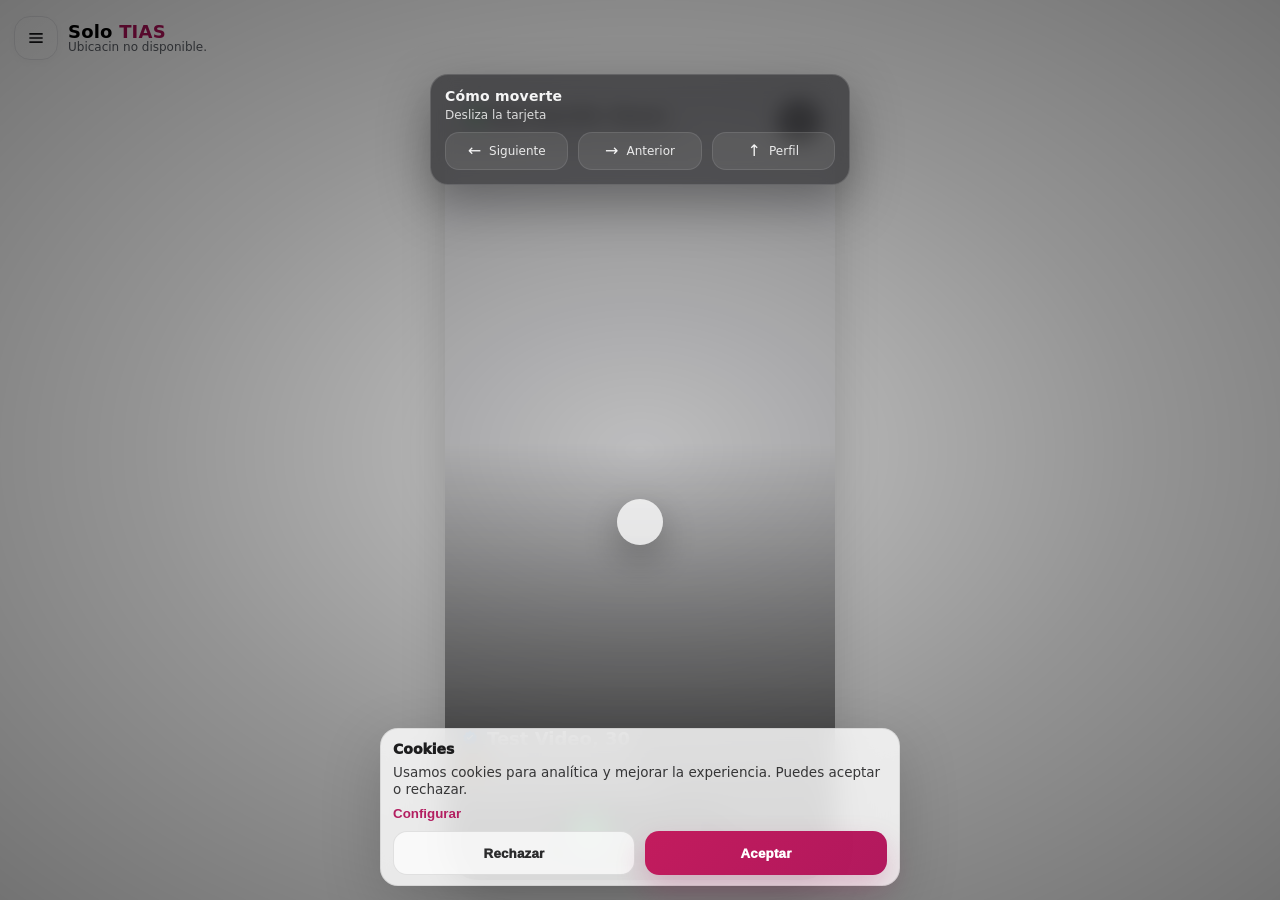
==== commit bbe4d31e: "Videollamada" ====
--- a/index.html
+++ b/index.html
@@ -23,101 +23,303 @@
 	</head>
 	<body>
 		<header class="topbar">
-			<div class="left">
-				<button aria-label="Usar mi ubicación" class="icon-btn gps-pulse" id="gpsBtn">
-					<svg aria-hidden="true" viewbox="0 0 24 24">
-						<path d="M12 8a4 4 0 100 8 4 4 0 000-8zm9 3h-2.07A7.93 7.93 0 0013 5.07V3h-2v2.07A7.93 7.93 0 005.07 11H3v2h2.07A7.93 7.93 0 0011 18.93V21h2v-2.07A7.93 7.93 0 0018.93 13H21v-2zm-9 6a5 5 0 110-10 5 5 0 010 10z">
-						</path>
-					</svg>
-				</button>
-				<div class="brand">
-					<div class="brand-title">
-						<span class="brand-black">
-							Solo
-						</span>
-						<span class="brand-pink">
-							TIAS
-						</span>
-					</div>
-					<div class="brand-sub" id="geoLine">
-						Cargando ubicación…
-					</div>
-				</div>
-			</div>
-
-			<div class="right">
-				<div class="hdr-menu">
-					<button aria-label="Menú" class="icon-btn" id="hdrMenuBtn" aria-expanded="false" aria-controls="hdrMenuPanel" type="button">
-						<!-- Uploaded to: SVG Repo, www.svgrepo.com, Generator: SVG Repo Mixer Tools -->
-					<svg width="800px" height="800px" viewBox="-6.5 0 20 20" version="1.1" xmlns="http://www.w3.org/2000/svg" xmlns:xlink="http://www.w3.org/1999/xlink">
-						
-						<title>menu_option [#1376]</title>
-						<desc>Created with Sketch.</desc>
-						<defs>
-
-					</defs>
-						<g id="Page-1" stroke="none" stroke-width="1" fill="none" fill-rule="evenodd">
-							<g id="Dribbble-Light-Preview" transform="translate(-226.000000, -800.000000)" fill="#000000">
-								<g id="icons" transform="translate(56.000000, 160.000000)">
-									<path d="M173.5,658 C172.856,658 172.333333,657.552 172.333333,657 C172.333333,656.448 172.856,656 173.5,656 C174.144,656 174.666667,656.448 174.666667,657 C174.666667,657.552 174.144,658 173.5,658 M174.666667,654 L172.333333,654 C171.044167,654 170,654.895 170,656 L170,658 C170,659.105 171.044167,660 172.333333,660 L174.666667,660 C175.955833,660 177,659.105 177,658 L177,656 C177,654.895 175.955833,654 174.666667,654 M173.5,651 C172.856,651 172.333333,650.552 172.333333,650 C172.333333,649.448 172.856,649 173.5,649 C174.144,649 174.666667,649.448 174.666667,650 C174.666667,650.552 174.144,651 173.5,651 M174.666667,647 L172.333333,647 C171.044167,647 170,647.895 170,649 L170,651 C170,652.105 171.044167,653 172.333333,653 L174.666667,653 C175.955833,653 177,652.105 177,651 L177,649 C177,647.895 175.955833,647 174.666667,647 M173.5,644 C172.856,644 172.333333,643.552 172.333333,643 C172.333333,642.448 172.856,642 173.5,642 C174.144,642 174.666667,642.448 174.666667,643 C174.666667,643.552 174.144,644 173.5,644 M174.666667,640 L172.333333,640 C171.044167,640 170,640.895 170,642 L170,644 C170,645.105 171.044167,646 172.333333,646 L174.666667,646 C175.955833,646 177,645.105 177,644 L177,642 C177,640.895 175.955833,640 174.666667,640" id="menu_option-[#1376]">
-
-					</path>
-								</g>
+		<div class="left">
+
+		<!-- Menú colapsado: botón hamburguesa visible -->
+		<details class="hdr-collapsed" id="hdrCollapsedMenu">
+			<summary aria-label="Menú" class="icon-btn hdr-top-btn" id="hdrHamburgerBtn" type="button">
+			<!-- SVG hamburguesa -->
+			<svg aria-hidden="true" viewBox="0 0 24 24" width="20" height="20">
+				<path fill="currentColor" d="M4 6h16v2H4V6zm0 5h16v2H4v-2zm0 5h16v2H4v-2z"></path>
+			</svg>
+			</summary>
+
+			<!-- Panel -->
+			<div class="hdr-collapsed__panel" role="menu" aria-label="Acciones">
+
+			<!-- GUEST (no logueado) -->
+			<div class="hdr-collapsed__group hdr-collapsed__group--guest"> 
+				<!-- Localización (MISMA lógica actual: usa id gpsBtn) -->
+				<button aria-label="Usar mi ubicación" class="hdr-collapsed__item icon-btn gps-pulse" id="gpsBtn" type="button" role="menuitem">
+				<svg height="30px" width="30px" version="1.1" id="Layer_1" xmlns="http://www.w3.org/2000/svg" xmlns:xlink="http://www.w3.org/1999/xlink" 
+					viewBox="0 0 512.002 512.002" xml:space="preserve">
+				<path style="fill:#FF6243;" d="M198.644,0C198.642,0,198.642,0,198.644,0C89.119,0,0.017,89.117,0.017,198.654
+					c0,77.365,32.284,155.503,93.364,225.962c45.446,52.425,90.628,82.22,92.528,83.463c3.867,2.528,8.299,3.791,12.73,3.791
+					c0,0,0.002,0,0.003,0c4.428,0,8.86-1.264,12.727-3.791c0.982-0.642,24.401-16.046,54.296-43.894
+					c3.211-2.992,6.389-6.043,9.533-9.122c-0.847-0.378-1.689-0.766-2.527-1.16c-6.532-3.073-12.784-6.645-18.702-10.675
+					c-0.036-0.025-0.071-0.05-0.105-0.073c-0.445-0.304-0.886-0.613-1.326-0.92c-5.969-4.177-11.588-8.82-16.805-13.875
+					c-0.458-0.442-0.915-0.884-1.367-1.334c-0.949-0.946-1.882-1.911-2.803-2.884c-0.264-0.278-0.523-0.557-0.783-0.838
+					c-0.706-0.759-1.404-1.526-2.094-2.3c-0.226-0.254-0.458-0.509-0.682-0.766c-0.886-1.011-1.761-2.035-2.618-3.073
+					c-0.116-0.141-0.228-0.285-0.346-0.427c-0.743-0.909-1.477-1.829-2.199-2.758c-0.225-0.29-0.448-0.58-0.672-0.873
+					c-0.686-0.898-1.363-1.806-2.029-2.722c-0.138-0.189-0.279-0.375-0.414-0.565c-0.8-1.114-1.582-2.238-2.348-3.377
+					c-0.135-0.2-0.267-0.405-0.402-0.606c-0.636-0.959-1.263-1.925-1.877-2.899c-0.169-0.27-0.34-0.538-0.507-0.81
+					c-0.715-1.152-1.418-2.314-2.1-3.49c-0.003-0.003-0.005-0.005-0.006-0.008c-0.709-1.222-1.393-2.46-2.066-3.706
+					c-0.118-0.222-0.234-0.447-0.355-0.669c-0.558-1.053-1.104-2.113-1.636-3.181c-0.109-0.22-0.222-0.437-0.329-0.658
+					c-1.247-2.535-2.415-5.113-3.504-7.732c-0.095-0.225-0.185-0.45-0.278-0.675c-0.484-1.18-0.952-2.367-1.404-3.565
+					c-0.051-0.14-0.105-0.278-0.16-0.417c-0.513-1.377-1.007-2.764-1.478-4.163c-0.009-0.029-0.019-0.057-0.028-0.085
+					c-0.441-1.315-0.859-2.64-1.261-3.972c-0.067-0.223-0.133-0.445-0.2-0.669c-0.402-1.356-0.786-2.718-1.146-4.092
+					c-0.002-0.003-0.002-0.008-0.003-0.011c0-0.002-0.002-0.003-0.002-0.003c-0.357-1.37-0.696-2.747-1.011-4.134
+					c-0.009-0.037-0.019-0.078-0.028-0.116c-0.285-1.252-0.549-2.511-0.8-3.775c-0.053-0.273-0.104-0.546-0.158-0.819
+					c-0.206-1.076-0.399-2.156-0.579-3.242c-0.048-0.285-0.098-0.569-0.143-0.856c-0.209-1.3-0.402-2.606-0.572-3.918
+					c-0.003-0.025-0.008-0.05-0.011-0.074c-0.175-1.359-0.329-2.725-0.465-4.097c-0.029-0.299-0.051-0.603-0.081-0.904
+					c-0.096-1.033-0.178-2.069-0.251-3.108c-0.029-0.427-0.056-0.853-0.082-1.281c-0.057-0.966-0.102-1.934-0.141-2.907
+					c-0.016-0.408-0.034-0.814-0.045-1.222c-0.04-1.351-0.067-2.705-0.067-4.065c0-1.593,0.033-3.178,0.088-4.757
+					c0.019-0.546,0.053-1.087,0.079-1.632c0.048-1.027,0.098-2.052,0.169-3.074c0.045-0.659,0.104-1.315,0.16-1.973
+					c0.076-0.893,0.154-1.787,0.245-2.676c0.074-0.712,0.158-1.422,0.242-2.133c0.098-0.821,0.205-1.641,0.316-2.459
+					c0.102-0.745,0.211-1.488,0.326-2.229c0.119-0.769,0.25-1.536,0.382-2.302c0.132-0.766,0.265-1.531,0.411-2.294
+					c0.14-0.729,0.292-1.455,0.442-2.179c0.161-0.78,0.32-1.56,0.495-2.334c0.158-0.7,0.333-1.391,0.501-2.086
+					c0.191-0.785,0.372-1.573,0.577-2.353l0,0c0.385-1.467,0.788-2.927,1.219-4.374c2.502-8.402,5.795-16.467,9.792-24.108
+					c12.926-24.703,33.202-44.975,57.911-57.891c7.644-3.996,15.708-7.284,24.112-9.786c12.307-3.662,25.33-5.638,38.811-5.638
+					c6.867,0,13.614,0.517,20.211,1.501c8.001,1.194,15.781,3.084,23.268,5.612c8.024,2.708,15.71,6.15,22.989,10.236
+					c0.197-4.32,0.312-8.64,0.312-12.935C397.27,89.117,308.167,0.002,198.644,0z M198.644,245.161
+					c-25.659,0-46.534-20.875-46.534-46.534s20.875-46.534,46.534-46.534s46.534,20.875,46.534,46.534S224.302,245.161,198.644,245.161z
+					"/>
+				<path style="fill:#FFFFFF;" d="M381.838,256.981c-6.332-4.435-13.245-8.089-20.622-10.787c-7.506-2.742-15.483-4.486-23.763-5.125
+					c-2.3-0.177-4.618-0.296-6.963-0.296c-49.486,0-89.745,40.258-89.745,89.742c0,19.938,6.544,38.372,17.584,53.286
+					c4.841,6.54,10.559,12.386,16.96,17.397c6.097,4.773,12.812,8.789,20.022,11.872c10.81,4.624,22.701,7.191,35.181,7.191
+					c49.484,0,89.743-40.259,89.743-89.745C420.233,300.119,405.027,273.223,381.838,256.981z"/>
+				<path style="fill:#9BC9FF;" d="M441.854,408.976c15.687-22.2,24.913-49.27,24.913-78.459c0-51.021-28.19-95.576-69.808-118.928
+					c-7.279-4.086-14.965-7.528-22.989-10.236c-7.487-2.527-15.268-4.418-23.268-5.612c-6.597-0.985-13.346-1.501-20.211-1.501
+					c-13.479,0-26.504,1.976-38.811,5.638c-8.404,2.5-16.468,5.79-24.112,9.786c-24.709,12.916-44.986,33.188-57.911,57.891
+					c-3.997,7.641-7.29,15.705-9.792,24.108c-0.431,1.447-0.834,2.907-1.219,4.374v0.002v68.999c0.002,0.003,0.002,0.008,0.003,0.011
+					c0.36,1.374,0.745,2.736,1.146,4.092c0.067,0.223,0.133,0.447,0.2,0.669c0.403,1.332,0.821,2.657,1.261,3.972
+					c0.009,0.028,0.019,0.057,0.028,0.085c0.472,1.398,0.965,2.784,1.478,4.163c0.053,0.14,0.107,0.279,0.16,0.419
+					c0.451,1.196,0.921,2.384,1.404,3.564c0.093,0.225,0.183,0.45,0.278,0.676c1.089,2.62,2.257,5.199,3.504,7.732
+					c0.107,0.22,0.22,0.439,0.329,0.658c0.532,1.069,1.076,2.128,1.636,3.181c0.119,0.223,0.236,0.447,0.355,0.669
+					c0.673,1.246,1.357,2.483,2.066,3.706c0.002,0.003,0.003,0.005,0.006,0.008c0.681,1.176,1.385,2.338,2.1,3.49
+					c0.168,0.271,0.338,0.54,0.507,0.81c0.614,0.976,1.241,1.94,1.877,2.899c0.135,0.202,0.267,0.405,0.402,0.606
+					c0.766,1.137,1.548,2.263,2.348,3.377c0.135,0.189,0.276,0.375,0.414,0.565c0.665,0.917,1.342,1.824,2.029,2.722
+					c0.222,0.293,0.447,0.583,0.672,0.873c0.723,0.929,1.455,1.849,2.199,2.758c0.116,0.141,0.228,0.285,0.346,0.427
+					c0.858,1.038,1.731,2.06,2.618,3.071c0.226,0.256,0.456,0.51,0.684,0.766c0.689,0.776,1.388,1.542,2.094,2.3
+					c0.261,0.279,0.52,0.56,0.783,0.838c0.921,0.973,1.852,1.939,2.803,2.884c0.451,0.448,0.909,0.892,1.367,1.334
+					c5.216,5.055,10.836,9.698,16.805,13.875c0.441,0.309,0.881,0.616,1.326,0.92c0.034,0.025,0.07,0.05,0.105,0.073
+					c5.916,4.03,12.17,7.602,18.702,10.675c0.838,0.394,1.68,0.782,2.527,1.16c16.907,7.535,35.617,11.733,55.291,11.733
+					c29.189,0,56.261-9.229,78.461-24.916l63.308,63.306c4.543,4.543,10.498,6.814,16.451,6.814c5.955,0,11.91-2.272,16.451-6.816
+					c9.086-9.086,9.086-23.818,0-32.904L441.854,408.976z"/>
+				<path style="fill:#BDFDFF;" d="M330.489,420.262c-12.48,0-24.371-2.567-35.181-7.191c-7.21-3.084-13.926-7.099-20.022-11.872
+					c-6.401-5.012-12.119-10.858-16.96-17.397c-11.039-14.913-17.584-33.348-17.584-53.286c0-49.484,40.259-89.742,89.745-89.742
+					c2.347,0,4.663,0.119,6.963,0.296c8.281,0.639,16.257,2.383,23.763,5.125c7.377,2.697,14.29,6.352,20.622,10.786
+					c23.189,16.242,38.395,43.138,38.395,73.536C420.233,380.002,379.973,420.262,330.489,420.262z"/>
+				<path style="fill:#9BC9FF;" d="M197.564,300.478c-0.175,0.774-0.333,1.556-0.495,2.334c-0.152,0.726-0.302,1.45-0.442,2.179
+					c-0.146,0.762-0.279,1.528-0.411,2.294c-0.132,0.766-0.262,1.533-0.382,2.302c-0.115,0.741-0.223,1.484-0.326,2.229
+					c-0.112,0.817-0.219,1.638-0.316,2.459c-0.085,0.71-0.168,1.419-0.242,2.133c-0.093,0.889-0.169,1.782-0.245,2.676
+					c-0.054,0.658-0.113,1.314-0.16,1.973c-0.071,1.021-0.121,2.047-0.169,3.074c-0.026,0.544-0.061,1.086-0.079,1.632
+					c-0.054,1.579-0.088,3.164-0.088,4.757c0,1.36,0.026,2.714,0.067,4.065c0.011,0.408,0.031,0.814,0.045,1.222
+					c0.037,0.971,0.084,1.94,0.141,2.907c0.026,0.427,0.053,0.855,0.082,1.281c0.073,1.039,0.157,2.075,0.251,3.108
+					c0.029,0.301,0.051,0.603,0.081,0.903c0.137,1.371,0.29,2.738,0.465,4.097c0.003,0.025,0.008,0.05,0.011,0.074
+					c0.171,1.312,0.363,2.618,0.572,3.918c0.045,0.287,0.095,0.571,0.143,0.856c0.18,1.086,0.372,2.165,0.579,3.242
+					c0.053,0.273,0.104,0.546,0.158,0.819c0.251,1.264,0.515,2.522,0.8,3.775c0.009,0.039,0.019,0.078,0.028,0.116
+					c0.315,1.387,0.655,2.764,1.011,4.134c0,0,0.002,0.002,0.002,0.003v-68.999c-0.205,0.779-0.386,1.568-0.577,2.353
+					C197.898,299.086,197.722,299.778,197.564,300.478z"/>
+				<path style="fill:#FF0C38;" d="M198.642,365.034c-0.357-1.37-0.696-2.747-1.011-4.134c-0.009-0.037-0.019-0.078-0.028-0.116
+					c-0.285-1.252-0.549-2.511-0.8-3.775c-0.053-0.273-0.104-0.546-0.158-0.819c-0.206-1.076-0.399-2.156-0.579-3.242
+					c-0.048-0.285-0.098-0.569-0.143-0.856c-0.209-1.3-0.402-2.606-0.572-3.918c-0.003-0.025-0.008-0.05-0.011-0.074
+					c-0.175-1.359-0.329-2.725-0.465-4.097c-0.029-0.299-0.051-0.603-0.081-0.903c-0.095-1.033-0.178-2.069-0.251-3.108
+					c-0.029-0.427-0.056-0.853-0.082-1.281c-0.057-0.966-0.102-1.934-0.141-2.907c-0.016-0.408-0.034-0.814-0.045-1.222
+					c-0.04-1.351-0.067-2.705-0.067-4.066c0-1.593,0.033-3.178,0.088-4.757c0.019-0.546,0.053-1.087,0.079-1.632
+					c0.048-1.027,0.099-2.052,0.169-3.074c0.045-0.659,0.104-1.315,0.16-1.973c0.076-0.893,0.154-1.787,0.245-2.676
+					c0.074-0.714,0.158-1.422,0.242-2.133c0.098-0.821,0.205-1.641,0.316-2.459c0.102-0.745,0.211-1.488,0.326-2.229
+					c0.119-0.769,0.25-1.536,0.382-2.302c0.132-0.766,0.265-1.531,0.411-2.294c0.14-0.729,0.292-1.455,0.442-2.179
+					c0.161-0.78,0.32-1.56,0.495-2.334c0.158-0.7,0.333-1.391,0.501-2.086c0.191-0.785,0.372-1.573,0.577-2.353v-0.002v-50.877
+					c-25.659,0-46.534-20.875-46.534-46.534s20.875-46.534,46.534-46.534V0c-0.002,0-0.002,0-0.002,0
+					C89.119,0,0.017,89.117,0.017,198.654c0,77.365,32.285,155.502,93.364,225.962c45.446,52.425,90.628,82.22,92.528,83.463
+					c3.867,2.528,8.299,3.791,12.73,3.791c0,0,0.002,0,0.003,0V365.036C198.644,365.036,198.642,365.034,198.642,365.034z"/>
+				</svg>
+				</button>
+
+				<!-- Teléfono (MISMA lógica que antes hacía hdrPhoneBtn) -->
+				<button aria-label="Llamada" class="hdr-collapsed__item icon-btn" id="hdrPhoneBtn" type="button" role="menuitem">
+				<svg width="30px" height="30px" viewBox="0 0 24 24" fill="none" xmlns="http://www.w3.org/2000/svg">
+				<path d="M15.5562 14.5477L15.1007 15.0272C15.1007 15.0272 14.0181 16.167 11.0631 13.0559C8.10812 9.94484 9.1907 8.80507 9.1907 8.80507L9.47752 8.50311C10.1841 7.75924 10.2507 6.56497 9.63424 5.6931L8.37326 3.90961C7.61028 2.8305 6.13596 2.68795 5.26145 3.60864L3.69185 5.26114C3.25823 5.71766 2.96765 6.30945 3.00289 6.96594C3.09304 8.64546 3.81071 12.259 7.81536 16.4752C12.0621 20.9462 16.0468 21.1239 17.6763 20.9631C18.1917 20.9122 18.6399 20.6343 19.0011 20.254L20.4217 18.7584C21.3806 17.7489 21.1102 16.0182 19.8833 15.312L17.9728 14.2123C17.1672 13.7486 16.1858 13.8848 15.5562 14.5477Z" fill="#1C274C"/>
+				<path d="M13.2595 1.87983C13.3257 1.47094 13.7122 1.19357 14.1211 1.25976C14.1464 1.26461 14.2279 1.27983 14.2705 1.28933C14.3559 1.30834 14.4749 1.33759 14.6233 1.38082C14.9201 1.46726 15.3347 1.60967 15.8323 1.8378C16.8286 2.29456 18.1544 3.09356 19.5302 4.46936C20.906 5.84516 21.705 7.17097 22.1617 8.16725C22.3899 8.66487 22.5323 9.07947 22.6187 9.37625C22.6619 9.52466 22.6912 9.64369 22.7102 9.72901C22.7197 9.77168 22.7267 9.80594 22.7315 9.83125L22.7373 9.86245C22.8034 10.2713 22.5286 10.6739 22.1197 10.7401C21.712 10.8061 21.3279 10.53 21.2601 10.1231C21.258 10.1121 21.2522 10.0828 21.2461 10.0551C21.2337 9.9997 21.2124 9.91188 21.1786 9.79572C21.1109 9.56339 20.9934 9.21806 20.7982 8.79238C20.4084 7.94207 19.7074 6.76789 18.4695 5.53002C17.2317 4.29216 16.0575 3.59117 15.2072 3.20134C14.7815 3.00618 14.4362 2.88865 14.2038 2.82097C14.0877 2.78714 13.9417 2.75363 13.8863 2.7413C13.4793 2.67347 13.1935 2.28755 13.2595 1.87983Z" fill="#1C274C"/>
+				<path fill-rule="evenodd" clip-rule="evenodd" d="M13.4857 5.3293C13.5995 4.93102 14.0146 4.7004 14.4129 4.81419L14.2069 5.53534C14.4129 4.81419 14.4129 4.81419 14.4129 4.81419L14.4144 4.81461L14.4159 4.81505L14.4192 4.81602L14.427 4.81834L14.4468 4.8245C14.4618 4.82932 14.4807 4.8356 14.5031 4.84357C14.548 4.85951 14.6074 4.88217 14.6802 4.91337C14.8259 4.97581 15.0249 5.07223 15.2695 5.21694C15.7589 5.50662 16.4271 5.9878 17.2121 6.77277C17.9971 7.55775 18.4782 8.22593 18.7679 8.7154C18.9126 8.95991 19.009 9.15897 19.0715 9.30466C19.1027 9.37746 19.1254 9.43682 19.1413 9.48173C19.1493 9.50418 19.1555 9.52301 19.1604 9.53809L19.1665 9.55788L19.1688 9.56563L19.1698 9.56896L19.1702 9.5705C19.1702 9.5705 19.1707 9.57194 18.4495 9.77798L19.1707 9.57194C19.2845 9.97021 19.0538 10.3853 18.6556 10.4991C18.2607 10.6119 17.8492 10.3862 17.7313 9.99413L17.7276 9.98335C17.7223 9.96832 17.7113 9.93874 17.6928 9.89554C17.6558 9.8092 17.5887 9.66797 17.4771 9.47938C17.2541 9.10264 16.8514 8.53339 16.1514 7.83343C15.4515 7.13348 14.8822 6.73078 14.5055 6.50781C14.3169 6.39619 14.1757 6.32909 14.0893 6.29209C14.0461 6.27358 14.0165 6.26254 14.0015 6.25721L13.9907 6.25352C13.5987 6.13564 13.3729 5.72419 13.4857 5.3293Z" fill="#1C274C"/>
+				</svg>
+				</button>
+
+				<!-- Videollamada (MISMA lógica que antes hacía hdrVideoBtn) -->
+				<button aria-label="Videollamada" class="hdr-collapsed__item icon-btn" id="hdrVideoBtn" type="button" role="menuitem">
+				<svg width="30px" height="30px" viewBox="0 0 24 24" fill="none" xmlns="http://www.w3.org/2000/svg">
+				<g clip-path="url(#clip0_1348_126233)">
+				<path d="M3 4C1.34315 4 0 5.34315 0 7V17C0 18.6569 1.34315 20 3 20H13C14.6569 20 16 18.6569 16 17V14.5307L20.7286 18.4249C22.0334 19.4994 24.0001 18.5713 24.0001 16.8811V7.28972C24.0001 5.54447 21.9211 4.63648 20.6408 5.8226L16 10.1222V7C16 5.34315 14.6569 4 13 4H3Z" fill="#000000"/>
+				</g>
+				<defs>
+				<clipPath id="clip0_1348_126233">
+				<rect width="24" height="24" fill="white"/>
+				</clipPath>
+				</defs>
+				</svg>
+				</button>
+			</div>
+
+			<!-- LOGGED (logueado) -->
+			<div class="hdr-collapsed__group hdr-collapsed__group--logged">
+				<!-- Localización -->
+				<button aria-label="Usar mi ubicación" class="hdr-collapsed__item icon-btn gps-pulse" id="gpsBtnLogged" type="button" role="menuitem">
+				<!-- (solo visual) -->
+				<svg height="30px" width="30px" version="1.1" id="Layer_1" xmlns="http://www.w3.org/2000/svg" xmlns:xlink="http://www.w3.org/1999/xlink" 
+					viewBox="0 0 512.002 512.002" xml:space="preserve">
+				<path style="fill:#FF6243;" d="M198.644,0C198.642,0,198.642,0,198.644,0C89.119,0,0.017,89.117,0.017,198.654
+					c0,77.365,32.284,155.503,93.364,225.962c45.446,52.425,90.628,82.22,92.528,83.463c3.867,2.528,8.299,3.791,12.73,3.791
+					c0,0,0.002,0,0.003,0c4.428,0,8.86-1.264,12.727-3.791c0.982-0.642,24.401-16.046,54.296-43.894
+					c3.211-2.992,6.389-6.043,9.533-9.122c-0.847-0.378-1.689-0.766-2.527-1.16c-6.532-3.073-12.784-6.645-18.702-10.675
+					c-0.036-0.025-0.071-0.05-0.105-0.073c-0.445-0.304-0.886-0.613-1.326-0.92c-5.969-4.177-11.588-8.82-16.805-13.875
+					c-0.458-0.442-0.915-0.884-1.367-1.334c-0.949-0.946-1.882-1.911-2.803-2.884c-0.264-0.278-0.523-0.557-0.783-0.838
+					c-0.706-0.759-1.404-1.526-2.094-2.3c-0.226-0.254-0.458-0.509-0.682-0.766c-0.886-1.011-1.761-2.035-2.618-3.073
+					c-0.116-0.141-0.228-0.285-0.346-0.427c-0.743-0.909-1.477-1.829-2.199-2.758c-0.225-0.29-0.448-0.58-0.672-0.873
+					c-0.686-0.898-1.363-1.806-2.029-2.722c-0.138-0.189-0.279-0.375-0.414-0.565c-0.8-1.114-1.582-2.238-2.348-3.377
+					c-0.135-0.2-0.267-0.405-0.402-0.606c-0.636-0.959-1.263-1.925-1.877-2.899c-0.169-0.27-0.34-0.538-0.507-0.81
+					c-0.715-1.152-1.418-2.314-2.1-3.49c-0.003-0.003-0.005-0.005-0.006-0.008c-0.709-1.222-1.393-2.46-2.066-3.706
+					c-0.118-0.222-0.234-0.447-0.355-0.669c-0.558-1.053-1.104-2.113-1.636-3.181c-0.109-0.22-0.222-0.437-0.329-0.658
+					c-1.247-2.535-2.415-5.113-3.504-7.732c-0.095-0.225-0.185-0.45-0.278-0.675c-0.484-1.18-0.952-2.367-1.404-3.565
+					c-0.051-0.14-0.105-0.278-0.16-0.417c-0.513-1.377-1.007-2.764-1.478-4.163c-0.009-0.029-0.019-0.057-0.028-0.085
+					c-0.441-1.315-0.859-2.64-1.261-3.972c-0.067-0.223-0.133-0.445-0.2-0.669c-0.402-1.356-0.786-2.718-1.146-4.092
+					c-0.002-0.003-0.002-0.008-0.003-0.011c0-0.002-0.002-0.003-0.002-0.003c-0.357-1.37-0.696-2.747-1.011-4.134
+					c-0.009-0.037-0.019-0.078-0.028-0.116c-0.285-1.252-0.549-2.511-0.8-3.775c-0.053-0.273-0.104-0.546-0.158-0.819
+					c-0.206-1.076-0.399-2.156-0.579-3.242c-0.048-0.285-0.098-0.569-0.143-0.856c-0.209-1.3-0.402-2.606-0.572-3.918
+					c-0.003-0.025-0.008-0.05-0.011-0.074c-0.175-1.359-0.329-2.725-0.465-4.097c-0.029-0.299-0.051-0.603-0.081-0.904
+					c-0.096-1.033-0.178-2.069-0.251-3.108c-0.029-0.427-0.056-0.853-0.082-1.281c-0.057-0.966-0.102-1.934-0.141-2.907
+					c-0.016-0.408-0.034-0.814-0.045-1.222c-0.04-1.351-0.067-2.705-0.067-4.065c0-1.593,0.033-3.178,0.088-4.757
+					c0.019-0.546,0.053-1.087,0.079-1.632c0.048-1.027,0.098-2.052,0.169-3.074c0.045-0.659,0.104-1.315,0.16-1.973
+					c0.076-0.893,0.154-1.787,0.245-2.676c0.074-0.712,0.158-1.422,0.242-2.133c0.098-0.821,0.205-1.641,0.316-2.459
+					c0.102-0.745,0.211-1.488,0.326-2.229c0.119-0.769,0.25-1.536,0.382-2.302c0.132-0.766,0.265-1.531,0.411-2.294
+					c0.14-0.729,0.292-1.455,0.442-2.179c0.161-0.78,0.32-1.56,0.495-2.334c0.158-0.7,0.333-1.391,0.501-2.086
+					c0.191-0.785,0.372-1.573,0.577-2.353l0,0c0.385-1.467,0.788-2.927,1.219-4.374c2.502-8.402,5.795-16.467,9.792-24.108
+					c12.926-24.703,33.202-44.975,57.911-57.891c7.644-3.996,15.708-7.284,24.112-9.786c12.307-3.662,25.33-5.638,38.811-5.638
+					c6.867,0,13.614,0.517,20.211,1.501c8.001,1.194,15.781,3.084,23.268,5.612c8.024,2.708,15.71,6.15,22.989,10.236
+					c0.197-4.32,0.312-8.64,0.312-12.935C397.27,89.117,308.167,0.002,198.644,0z M198.644,245.161
+					c-25.659,0-46.534-20.875-46.534-46.534s20.875-46.534,46.534-46.534s46.534,20.875,46.534,46.534S224.302,245.161,198.644,245.161z
+					"/>
+				<path style="fill:#FFFFFF;" d="M381.838,256.981c-6.332-4.435-13.245-8.089-20.622-10.787c-7.506-2.742-15.483-4.486-23.763-5.125
+					c-2.3-0.177-4.618-0.296-6.963-0.296c-49.486,0-89.745,40.258-89.745,89.742c0,19.938,6.544,38.372,17.584,53.286
+					c4.841,6.54,10.559,12.386,16.96,17.397c6.097,4.773,12.812,8.789,20.022,11.872c10.81,4.624,22.701,7.191,35.181,7.191
+					c49.484,0,89.743-40.259,89.743-89.745C420.233,300.119,405.027,273.223,381.838,256.981z"/>
+				<path style="fill:#9BC9FF;" d="M441.854,408.976c15.687-22.2,24.913-49.27,24.913-78.459c0-51.021-28.19-95.576-69.808-118.928
+					c-7.279-4.086-14.965-7.528-22.989-10.236c-7.487-2.527-15.268-4.418-23.268-5.612c-6.597-0.985-13.346-1.501-20.211-1.501
+					c-13.479,0-26.504,1.976-38.811,5.638c-8.404,2.5-16.468,5.79-24.112,9.786c-24.709,12.916-44.986,33.188-57.911,57.891
+					c-3.997,7.641-7.29,15.705-9.792,24.108c-0.431,1.447-0.834,2.907-1.219,4.374v0.002v68.999c0.002,0.003,0.002,0.008,0.003,0.011
+					c0.36,1.374,0.745,2.736,1.146,4.092c0.067,0.223,0.133,0.447,0.2,0.669c0.403,1.332,0.821,2.657,1.261,3.972
+					c0.009,0.028,0.019,0.057,0.028,0.085c0.472,1.398,0.965,2.784,1.478,4.163c0.053,0.14,0.107,0.279,0.16,0.419
+					c0.451,1.196,0.921,2.384,1.404,3.564c0.093,0.225,0.183,0.45,0.278,0.676c1.089,2.62,2.257,5.199,3.504,7.732
+					c0.107,0.22,0.22,0.439,0.329,0.658c0.532,1.069,1.076,2.128,1.636,3.181c0.119,0.223,0.236,0.447,0.355,0.669
+					c0.673,1.246,1.357,2.483,2.066,3.706c0.002,0.003,0.003,0.005,0.006,0.008c0.681,1.176,1.385,2.338,2.1,3.49
+					c0.168,0.271,0.338,0.54,0.507,0.81c0.614,0.976,1.241,1.94,1.877,2.899c0.135,0.202,0.267,0.405,0.402,0.606
+					c0.766,1.137,1.548,2.263,2.348,3.377c0.135,0.189,0.276,0.375,0.414,0.565c0.665,0.917,1.342,1.824,2.029,2.722
+					c0.222,0.293,0.447,0.583,0.672,0.873c0.723,0.929,1.455,1.849,2.199,2.758c0.116,0.141,0.228,0.285,0.346,0.427
+					c0.858,1.038,1.731,2.06,2.618,3.071c0.226,0.256,0.456,0.51,0.684,0.766c0.689,0.776,1.388,1.542,2.094,2.3
+					c0.261,0.279,0.52,0.56,0.783,0.838c0.921,0.973,1.852,1.939,2.803,2.884c0.451,0.448,0.909,0.892,1.367,1.334
+					c5.216,5.055,10.836,9.698,16.805,13.875c0.441,0.309,0.881,0.616,1.326,0.92c0.034,0.025,0.07,0.05,0.105,0.073
+					c5.916,4.03,12.17,7.602,18.702,10.675c0.838,0.394,1.68,0.782,2.527,1.16c16.907,7.535,35.617,11.733,55.291,11.733
+					c29.189,0,56.261-9.229,78.461-24.916l63.308,63.306c4.543,4.543,10.498,6.814,16.451,6.814c5.955,0,11.91-2.272,16.451-6.816
+					c9.086-9.086,9.086-23.818,0-32.904L441.854,408.976z"/>
+				<path style="fill:#BDFDFF;" d="M330.489,420.262c-12.48,0-24.371-2.567-35.181-7.191c-7.21-3.084-13.926-7.099-20.022-11.872
+					c-6.401-5.012-12.119-10.858-16.96-17.397c-11.039-14.913-17.584-33.348-17.584-53.286c0-49.484,40.259-89.742,89.745-89.742
+					c2.347,0,4.663,0.119,6.963,0.296c8.281,0.639,16.257,2.383,23.763,5.125c7.377,2.697,14.29,6.352,20.622,10.786
+					c23.189,16.242,38.395,43.138,38.395,73.536C420.233,380.002,379.973,420.262,330.489,420.262z"/>
+				<path style="fill:#9BC9FF;" d="M197.564,300.478c-0.175,0.774-0.333,1.556-0.495,2.334c-0.152,0.726-0.302,1.45-0.442,2.179
+					c-0.146,0.762-0.279,1.528-0.411,2.294c-0.132,0.766-0.262,1.533-0.382,2.302c-0.115,0.741-0.223,1.484-0.326,2.229
+					c-0.112,0.817-0.219,1.638-0.316,2.459c-0.085,0.71-0.168,1.419-0.242,2.133c-0.093,0.889-0.169,1.782-0.245,2.676
+					c-0.054,0.658-0.113,1.314-0.16,1.973c-0.071,1.021-0.121,2.047-0.169,3.074c-0.026,0.544-0.061,1.086-0.079,1.632
+					c-0.054,1.579-0.088,3.164-0.088,4.757c0,1.36,0.026,2.714,0.067,4.065c0.011,0.408,0.031,0.814,0.045,1.222
+					c0.037,0.971,0.084,1.94,0.141,2.907c0.026,0.427,0.053,0.855,0.082,1.281c0.073,1.039,0.157,2.075,0.251,3.108
+					c0.029,0.301,0.051,0.603,0.081,0.903c0.137,1.371,0.29,2.738,0.465,4.097c0.003,0.025,0.008,0.05,0.011,0.074
+					c0.171,1.312,0.363,2.618,0.572,3.918c0.045,0.287,0.095,0.571,0.143,0.856c0.18,1.086,0.372,2.165,0.579,3.242
+					c0.053,0.273,0.104,0.546,0.158,0.819c0.251,1.264,0.515,2.522,0.8,3.775c0.009,0.039,0.019,0.078,0.028,0.116
+					c0.315,1.387,0.655,2.764,1.011,4.134c0,0,0.002,0.002,0.002,0.003v-68.999c-0.205,0.779-0.386,1.568-0.577,2.353
+					C197.898,299.086,197.722,299.778,197.564,300.478z"/>
+				<path style="fill:#FF0C38;" d="M198.642,365.034c-0.357-1.37-0.696-2.747-1.011-4.134c-0.009-0.037-0.019-0.078-0.028-0.116
+					c-0.285-1.252-0.549-2.511-0.8-3.775c-0.053-0.273-0.104-0.546-0.158-0.819c-0.206-1.076-0.399-2.156-0.579-3.242
+					c-0.048-0.285-0.098-0.569-0.143-0.856c-0.209-1.3-0.402-2.606-0.572-3.918c-0.003-0.025-0.008-0.05-0.011-0.074
+					c-0.175-1.359-0.329-2.725-0.465-4.097c-0.029-0.299-0.051-0.603-0.081-0.903c-0.095-1.033-0.178-2.069-0.251-3.108
+					c-0.029-0.427-0.056-0.853-0.082-1.281c-0.057-0.966-0.102-1.934-0.141-2.907c-0.016-0.408-0.034-0.814-0.045-1.222
+					c-0.04-1.351-0.067-2.705-0.067-4.066c0-1.593,0.033-3.178,0.088-4.757c0.019-0.546,0.053-1.087,0.079-1.632
+					c0.048-1.027,0.099-2.052,0.169-3.074c0.045-0.659,0.104-1.315,0.16-1.973c0.076-0.893,0.154-1.787,0.245-2.676
+					c0.074-0.714,0.158-1.422,0.242-2.133c0.098-0.821,0.205-1.641,0.316-2.459c0.102-0.745,0.211-1.488,0.326-2.229
+					c0.119-0.769,0.25-1.536,0.382-2.302c0.132-0.766,0.265-1.531,0.411-2.294c0.14-0.729,0.292-1.455,0.442-2.179
+					c0.161-0.78,0.32-1.56,0.495-2.334c0.158-0.7,0.333-1.391,0.501-2.086c0.191-0.785,0.372-1.573,0.577-2.353v-0.002v-50.877
+					c-25.659,0-46.534-20.875-46.534-46.534s20.875-46.534,46.534-46.534V0c-0.002,0-0.002,0-0.002,0
+					C89.119,0,0.017,89.117,0.017,198.654c0,77.365,32.285,155.502,93.364,225.962c45.446,52.425,90.628,82.22,92.528,83.463
+					c3.867,2.528,8.299,3.791,12.73,3.791c0,0,0.002,0,0.003,0V365.036C198.644,365.036,198.642,365.034,198.642,365.034z"/>
+				</svg>
+				</button>
+
+				<button aria-label="Llamada" class="hdr-collapsed__item icon-btn" id="hdrPhoneBtnLogged" type="button" role="menuitem">
+				<svg width="30px" height="30px" viewBox="0 0 24 24" fill="none" xmlns="http://www.w3.org/2000/svg">
+				<path d="M15.5562 14.5477L15.1007 15.0272C15.1007 15.0272 14.0181 16.167 11.0631 13.0559C8.10812 9.94484 9.1907 8.80507 9.1907 8.80507L9.47752 8.50311C10.1841 7.75924 10.2507 6.56497 9.63424 5.6931L8.37326 3.90961C7.61028 2.8305 6.13596 2.68795 5.26145 3.60864L3.69185 5.26114C3.25823 5.71766 2.96765 6.30945 3.00289 6.96594C3.09304 8.64546 3.81071 12.259 7.81536 16.4752C12.0621 20.9462 16.0468 21.1239 17.6763 20.9631C18.1917 20.9122 18.6399 20.6343 19.0011 20.254L20.4217 18.7584C21.3806 17.7489 21.1102 16.0182 19.8833 15.312L17.9728 14.2123C17.1672 13.7486 16.1858 13.8848 15.5562 14.5477Z" fill="#1C274C"/>
+				<path d="M13.2595 1.87983C13.3257 1.47094 13.7122 1.19357 14.1211 1.25976C14.1464 1.26461 14.2279 1.27983 14.2705 1.28933C14.3559 1.30834 14.4749 1.33759 14.6233 1.38082C14.9201 1.46726 15.3347 1.60967 15.8323 1.8378C16.8286 2.29456 18.1544 3.09356 19.5302 4.46936C20.906 5.84516 21.705 7.17097 22.1617 8.16725C22.3899 8.66487 22.5323 9.07947 22.6187 9.37625C22.6619 9.52466 22.6912 9.64369 22.7102 9.72901C22.7197 9.77168 22.7267 9.80594 22.7315 9.83125L22.7373 9.86245C22.8034 10.2713 22.5286 10.6739 22.1197 10.7401C21.712 10.8061 21.3279 10.53 21.2601 10.1231C21.258 10.1121 21.2522 10.0828 21.2461 10.0551C21.2337 9.9997 21.2124 9.91188 21.1786 9.79572C21.1109 9.56339 20.9934 9.21806 20.7982 8.79238C20.4084 7.94207 19.7074 6.76789 18.4695 5.53002C17.2317 4.29216 16.0575 3.59117 15.2072 3.20134C14.7815 3.00618 14.4362 2.88865 14.2038 2.82097C14.0877 2.78714 13.9417 2.75363 13.8863 2.7413C13.4793 2.67347 13.1935 2.28755 13.2595 1.87983Z" fill="#1C274C"/>
+				<path fill-rule="evenodd" clip-rule="evenodd" d="M13.4857 5.3293C13.5995 4.93102 14.0146 4.7004 14.4129 4.81419L14.2069 5.53534C14.4129 4.81419 14.4129 4.81419 14.4129 4.81419L14.4144 4.81461L14.4159 4.81505L14.4192 4.81602L14.427 4.81834L14.4468 4.8245C14.4618 4.82932 14.4807 4.8356 14.5031 4.84357C14.548 4.85951 14.6074 4.88217 14.6802 4.91337C14.8259 4.97581 15.0249 5.07223 15.2695 5.21694C15.7589 5.50662 16.4271 5.9878 17.2121 6.77277C17.9971 7.55775 18.4782 8.22593 18.7679 8.7154C18.9126 8.95991 19.009 9.15897 19.0715 9.30466C19.1027 9.37746 19.1254 9.43682 19.1413 9.48173C19.1493 9.50418 19.1555 9.52301 19.1604 9.53809L19.1665 9.55788L19.1688 9.56563L19.1698 9.56896L19.1702 9.5705C19.1702 9.5705 19.1707 9.57194 18.4495 9.77798L19.1707 9.57194C19.2845 9.97021 19.0538 10.3853 18.6556 10.4991C18.2607 10.6119 17.8492 10.3862 17.7313 9.99413L17.7276 9.98335C17.7223 9.96832 17.7113 9.93874 17.6928 9.89554C17.6558 9.8092 17.5887 9.66797 17.4771 9.47938C17.2541 9.10264 16.8514 8.53339 16.1514 7.83343C15.4515 7.13348 14.8822 6.73078 14.5055 6.50781C14.3169 6.39619 14.1757 6.32909 14.0893 6.29209C14.0461 6.27358 14.0165 6.26254 14.0015 6.25721L13.9907 6.25352C13.5987 6.13564 13.3729 5.72419 13.4857 5.3293Z" fill="#1C274C"/>
+				</svg>
+				</button>
+
+				<button aria-label="Videollamada" class="hdr-collapsed__item icon-btn" id="hdrVideoBtnLogged" type="button" role="menuitem">
+				<svg width="30px" height="30px" viewBox="0 0 24 24" fill="none" xmlns="http://www.w3.org/2000/svg">
+				<g clip-path="url(#clip0_1348_126233)">
+				<path d="M3 4C1.34315 4 0 5.34315 0 7V17C0 18.6569 1.34315 20 3 20H13C14.6569 20 16 18.6569 16 17V14.5307L20.7286 18.4249C22.0334 19.4994 24.0001 18.5713 24.0001 16.8811V7.28972C24.0001 5.54447 21.9211 4.63648 20.6408 5.8226L16 10.1222V7C16 5.34315 14.6569 4 13 4H3Z" fill="#000000"/>
+				</g>
+				<defs>
+				<clipPath id="clip0_1348_126233">
+				<rect width="24" height="24" fill="white"/>
+				</clipPath>
+				</defs>
+				</svg>
+				</button>
+
+				<!-- Listados / Tienda(Fichas) / Perfil (MISMA lógica actual del menú) -->
+				<button aria-label="Listados" class="hdr-collapsed__item icon-btn" id="hdrListadosBtn" type="button" role="menuitem">
+				<svg width="30px" height="30px" viewBox="0 0 24 24" fill="none" xmlns="http://www.w3.org/2000/svg">
+				<path d="M8 6L21 6.00078M8 12L21 12.0008M8 18L21 18.0007M3 6.5H4V5.5H3V6.5ZM3 12.5H4V11.5H3V12.5ZM3 18.5H4V17.5H3V18.5Z" stroke="#000000" stroke-width="2" stroke-linecap="round" stroke-linejoin="round"/>
+				</svg>
+				</button>
+
+				<button aria-label="Tienda de fichas" class="hdr-collapsed__item icon-btn" id="hdrFichasBtn" type="button" role="menuitem">
+				<svg width="30px" height="30px" viewBox="0 -0.5 34 34" version="1.1" xmlns="http://www.w3.org/2000/svg" xmlns:xlink="http://www.w3.org/1999/xlink">
+					
+					<title>casino-chips</title>
+					<desc>Created with Sketch.</desc>
+					<g id="icons" stroke="none" stroke-width="1" fill="none" fill-rule="evenodd">
+						<g id="ui-gambling-website-lined-icnos-casinoshunter" transform="translate(-1643.000000, -543.000000)" fill="#1C1C1F" fill-rule="nonzero">
+							<g id="1" transform="translate(1350.000000, 120.000000)">
+								<path d="M298.844503,450.750231 L298.875836,450.712236 C299.761863,451.488318 300.868675,452.018522 302.089764,452.196339 L302.373534,452.23107 L302.373704,455.999967 C300.123825,455.861203 298.074856,454.979925 296.46883,453.598168 L296.218963,453.375872 L298.844503,450.750231 L298.875836,450.712236 Z M307.296252,450.555793 L309.856748,453.116129 C309.890212,453.149593 309.926522,453.178478 309.966138,453.201245 C308.38238,454.733613 306.294603,455.748241 303.975604,455.972332 L303.626054,455.999982 L303.626466,452.23107 C305.041244,452.090542 306.317488,451.479135 307.296252,450.555793 Z M296.737985,446.626201 L296.768732,446.624468 C296.876786,447.715848 297.265043,448.724849 297.860559,449.578526 L298.028056,449.807441 L297.95892,449.864648 L295.351634,452.472369 C294.07386,450.963942 293.234302,449.072508 293.029526,446.994633 L293.000018,446.626054 L296.737985,446.626201 L296.768732,446.624468 Z M309.231268,446.624468 L309.262015,446.626201 L312.999982,446.626054 C312.875754,448.641043 312.155957,450.494893 311.014457,452.013738 L310.795526,452.294553 L310.742331,452.230546 L308.118862,449.607848 C308.726011,448.747991 309.121974,447.72837 309.231268,446.624468 Z M303,440.990388 C305.766732,440.990388 308.009612,443.233268 308.009612,446 C308.009612,448.766732 305.766732,451.009612 303,451.009612 C300.233268,451.009612 297.990388,448.766732 297.990388,446 C297.990388,443.233268 300.233268,440.990388 303,440.990388 Z M313.989312,446.489309 C314.627949,446.84328 315.33715,447.086742 316.089764,447.196339 L316.373534,447.23107 L316.373704,450.999967 C315.23657,450.929833 314.150758,450.670024 313.147518,450.251789 C313.637145,449.086087 313.931137,447.818309 313.989312,446.489309 Z M321.296252,445.555793 L323.856748,448.116129 C323.890212,448.149593 323.926522,448.178478 323.966138,448.201245 C322.38238,449.733613 320.294603,450.748241 317.975604,450.972332 L317.626054,450.999982 L317.626466,447.23107 C319.041244,447.090542 320.317488,446.479135 321.296252,445.555793 Z M323.231268,441.624468 L323.262015,441.626201 L326.999982,441.626054 C326.875754,443.641043 326.155957,445.494893 325.014457,447.013738 L324.795526,447.294553 L324.742331,447.230546 L322.118862,444.607848 C322.726011,443.747991 323.121974,442.72837 323.231268,441.624468 Z M318.519435,436.225792 C320.543228,436.868266 322.009612,438.762887 322.009612,441 C322.009612,443.766732 319.766732,446.009612 317,446.009612 C315.852767,446.009612 314.795604,445.623978 313.951066,444.975267 C313.875442,444.137582 313.704358,443.328011 313.450156,442.556197 C315.855893,441.182311 317.692784,438.924822 318.519435,436.225792 Z M295.350782,439.528637 L297.95892,442.135352 L298.028056,442.192559 C297.395459,443.017392 296.963491,444.004181 296.805094,445.07998 L296.768732,445.375532 L296.737985,445.373799 L293.000033,445.373704 C293.13708,443.151658 293.998384,441.125582 295.350782,439.528637 Z M307.868535,442.061371 L310.533937,439.394904 C311.877923,440.92666 312.762227,442.871758 312.971394,445.014744 L312.999967,445.373704 L309.262015,445.373799 L309.231268,445.375532 C309.117114,444.222537 308.690226,443.161487 308.036612,442.278388 L307.868535,442.061371 L310.533937,439.394904 Z M312.296252,437.555793 L314.856748,440.116129 C314.890212,440.149593 314.926522,440.178478 314.966138,440.201245 C314.402749,440.746353 313.77558,441.225945 313.096911,441.62774 C312.590241,440.459664 311.887091,439.396885 311.029038,438.481 C311.489898,438.226848 311.915575,437.914914 312.296252,437.555793 Z M302.373704,436.000033 L302.373799,439.737985 C302.373799,439.748803 302.374073,439.759557 302.375532,439.768732 C301.041469,439.900813 299.830495,440.451566 298.879224,441.287404 L298.862318,441.268318 L298.862318,441.268318 L298.844503,441.249769 L296.218963,438.624128 C297.859731,437.114898 300.00541,436.146101 302.373704,436.000033 Z M303.626201,439.737985 L303.626054,436.000018 C305.811162,436.134735 307.806772,436.969828 309.391162,438.283575 L309.651382,438.506927 L306.987072,441.171104 C306.126456,440.459713 305.072473,439.973961 303.91574,439.804465 L303.624468,439.768732 L303.626201,439.737985 L303.626054,436.000018 Z M324.533937,434.394904 C325.877923,435.92666 326.762227,437.871758 326.971394,440.014744 L326.999967,440.373704 L323.262015,440.373799 L323.231268,440.375532 C323.117114,439.222537 322.690226,438.161487 322.036612,437.278388 L321.868535,437.061371 L324.533937,434.394904 Z M314.231268,433.624468 L314.262015,433.626201 L317.999982,433.626054 C317.875754,435.641043 317.155957,437.494893 316.014457,439.013738 L315.795526,439.294553 L315.742331,439.230546 L313.118862,436.607848 C313.726011,435.747991 314.121974,434.72837 314.231268,433.624468 Z M308,427.990388 C310.766732,427.990388 313.009612,430.233268 313.009612,433 C313.009612,435.031954 311.799851,436.781354 310.061291,437.567236 C308.248605,436.046099 305.93864,435.100354 303.410883,435.007532 C303.139882,434.393668 302.990388,433.714292 302.990388,433 C302.990388,430.233268 305.233268,427.990388 308,427.990388 Z M318.84543,431.151949 C320.551965,431.468054 322.106698,432.218521 323.391162,433.283575 L323.651382,433.506927 L320.987072,436.171104 C320.355848,435.64933 319.620601,435.24894 318.817085,435.005689 C318.937347,434.355808 319,433.685221 319,433 C319,432.37022 318.947075,431.752801 318.84543,431.151949 Z M301.768732,433.624468 C301.817314,434.115158 301.922537,434.589195 302.077772,435.03995 C300.787249,435.145293 299.560436,435.475034 298.435335,435.988864 C298.234716,435.350152 298.097326,434.682612 298.029526,433.994633 L298.000018,433.626054 L301.737985,433.626201 L301.768732,433.624468 Z M300.350782,426.528637 L302.95892,429.135352 L303.028056,429.192559 C302.395459,430.017392 301.963491,431.004181 301.805094,432.07998 L301.768732,432.375532 L301.737985,432.373799 L298.000033,432.373704 C298.13708,430.151658 298.998384,428.125582 300.350782,426.528637 Z M315.533937,426.394904 C316.877923,427.92666 317.762227,429.871758 317.971394,432.014744 L317.999967,432.373704 L314.262015,432.373799 L314.231268,432.375532 C314.117114,431.222537 313.690226,430.161487 313.036612,429.278388 L312.868535,429.061371 L315.533937,426.394904 Z M307.373704,423.000033 L307.373799,426.737985 C307.373799,426.748803 307.374073,426.759557 307.375532,426.768732 C306.041469,426.900813 304.830495,427.451566 303.879224,428.287404 L303.862318,428.268318 L303.844503,428.249769 L301.218963,425.624128 C302.859731,424.114898 305.00541,423.146101 307.373704,423.000033 Z M308.626054,423.000018 C310.811162,423.134735 312.806772,423.969828 314.391162,425.283575 L314.651382,425.506927 L311.987072,428.171104 C311.126456,427.459713 310.072473,426.973961 308.91574,426.804465 L308.624468,426.768732 L308.626201,426.737985 L308.626054,423.000018 Z" id="casino-chips">
+
+				</path>
 							</g>
 						</g>
+					</g>
+				</svg>
+				</button>
+
+				<button aria-label="Perfil" class="hdr-collapsed__item icon-btn" id="hdrPerfilBtn" type="button" role="menuitem">
+					<svg fill="#000000" width="800px" height="800px" viewBox="0 0 512 512" xmlns="http://www.w3.org/2000/svg">
+º
+					<g id="Hacker_anonymous">
+
+					<path d="M475.3571,413.24a69.9,69.9,0,0,0-39.8845-57.4407l-39.9287-18.7987,21.5791-44.5621a89.4527,89.4527,0,0,0,.0025-77.9684L359.7988,96.0682C317.7933,9.3105,194.2088,9.31,152.2019,96.0666L94.87,214.4745a89.445,89.445,0,0,0,.0049,77.9692l21.581,44.5569L76.5256,355.8a69.898,69.898,0,0,0-39.8831,57.439l-3.612,43.3773a22.5157,22.5157,0,0,0,22.4381,24.3842H456.5337A22.5134,22.5134,0,0,0,478.97,456.6187ZM364,260.1205a107.9746,107.9746,0,0,1-98.1035,107.5V341.1249a9.8965,9.8965,0,0,0-19.793,0v26.4957A107.9746,107.9746,0,0,1,148,260.1205V203.44a28.8192,28.8192,0,0,1,28.8193-28.8193H335.1806A28.8193,28.8193,0,0,1,364,203.44Z"/>
+
+					<path d="M321.8213,275.9979a9.91,9.91,0,0,0-12.3135,6.6709,13.5776,13.5776,0,0,1-26.0156,0,9.9026,9.9026,0,1,0-18.9844,5.6426,33.3877,33.3877,0,0,0,63.9844,0A9.9125,9.9125,0,0,0,321.8213,275.9979Z"/>
+
+					<path d="M240.8213,275.9979a9.8908,9.8908,0,0,0-12.3135,6.6709,13.5776,13.5776,0,0,1-26.0156,0,9.9026,9.9026,0,1,0-18.9844,5.6426,33.3877,33.3877,0,0,0,63.9844,0A9.9125,9.9125,0,0,0,240.8213,275.9979Z"/>
+
+					<path d="M319,227.4384H283a9.8965,9.8965,0,1,0,0,19.7929h36a9.8965,9.8965,0,1,0,0-19.7929Z"/>
+
+					<path d="M193,247.2313h36a9.8965,9.8965,0,1,0,0-19.7929H193a9.8965,9.8965,0,1,0,0,19.7929Z"/>
+
+					</g>
+
 					</svg>
-					</button>
-					<div class="hdr-menu-panel" id="hdrMenuPanel" hidden>
-						<button aria-label="Teléfono" class="icon-btn hdr-menu-item" id="hdrPhoneBtn" type="button">
-							<!-- Uploaded to: SVG Repo, www.svgrepo.com, Generator: SVG Repo Mixer Tools -->
-							<svg width="800px" height="800px" viewBox="0 0 24 24" fill="none" xmlns="http://www.w3.org/2000/svg">
-							<path d="M16.5562 12.9062L16.1007 13.359C16.1007 13.359 15.0181 14.4355 12.0631 11.4972C9.10812 8.55901 10.1907 7.48257 10.1907 7.48257L10.4775 7.19738C11.1841 6.49484 11.2507 5.36691 10.6342 4.54348L9.37326 2.85908C8.61028 1.83992 7.13596 1.70529 6.26145 2.57483L4.69185 4.13552C4.25823 4.56668 3.96765 5.12559 4.00289 5.74561C4.09304 7.33182 4.81071 10.7447 8.81536 14.7266C13.0621 18.9492 17.0468 19.117 18.6763 18.9651C19.1917 18.9171 19.6399 18.6546 20.0011 18.2954L21.4217 16.883C22.3806 15.9295 22.1102 14.2949 20.8833 13.628L18.9728 12.5894C18.1672 12.1515 17.1858 12.2801 16.5562 12.9062Z" fill="#1C274C"/>
-							</svg>
-							</button>
-							<button aria-label="Videollamada" class="icon-btn hdr-menu-item" id="hdrVideoBtn" type="button">
-								<!-- Uploaded to: SVG Repo, www.svgrepo.com, Generator: SVG Repo Mixer Tools -->
-							<svg width="800px" height="800px" viewBox="0 0 24 24" fill="none" xmlns="http://www.w3.org/2000/svg">
-							<g clip-path="url(#clip0_1348_126233)">
-							<path d="M3 4C1.34315 4 0 5.34315 0 7V17C0 18.6569 1.34315 20 3 20H13C14.6569 20 16 18.6569 16 17V14.5307L20.7286 18.4249C22.0334 19.4994 24.0001 18.5713 24.0001 16.8811V7.28972C24.0001 5.54447 21.9211 4.63648 20.6408 5.8226L16 10.1222V7C16 5.34315 14.6569 4 13 4H3Z" fill="#000000"/>
-							</g>
-							<defs>
-							<clipPath id="clip0_1348_126233">
-							<rect width="24" height="24" fill="white"/>
-							</clipPath>
-							</defs>
-							</svg>
-						</button>
-						<button aria-label="Listado" class="icon-btn hdr-menu-item" id="hdrListadosBtn" type="button">
-							<!-- Uploaded to: SVG Repo, www.svgrepo.com, Generator: SVG Repo Mixer Tools -->
-								<svg width="800px" height="800px" viewBox="0 0 24 24" fill="none" xmlns="http://www.w3.org/2000/svg">
-								<path d="M8 6.00067L21 6.00139M8 12.0007L21 12.0015M8 18.0007L21 18.0015M3.5 6H3.51M3.5 12H3.51M3.5 18H3.51M4 6C4 6.27614 3.77614 6.5 3.5 6.5C3.22386 6.5 3 6.27614 3 6C3 5.72386 3.22386 5.5 3.5 5.5C3.77614 5.5 4 5.72386 4 6ZM4 12C4 12.2761 3.77614 12.5 3.5 12.5C3.22386 12.5 3 12.2761 3 12C3 11.7239 3.22386 11.5 3.5 11.5C3.77614 11.5 4 11.7239 4 12ZM4 18C4 18.2761 3.77614 18.5 3.5 18.5C3.22386 18.5 3 18.2761 3 18C3 17.7239 3.22386 17.5 3.5 17.5C3.77614 17.5 4 17.7239 4 18Z" stroke="#000000" stroke-width="2" stroke-linecap="round" stroke-linejoin="round"/>
-								</svg>
-						</button>
-						<button aria-label="Fichas" class="icon-btn hdr-menu-item" id="hdrFichasBtn" type="button">
-							<!-- Uploaded to: SVG Repo, www.svgrepo.com, Generator: SVG Repo Mixer Tools -->
-							<svg width="800px" height="800px" viewBox="0 -0.5 34 34" version="1.1" xmlns="http://www.w3.org/2000/svg" xmlns:xlink="http://www.w3.org/1999/xlink">
-								
-								<title>casino-chips</title>
-								<desc>Created with Sketch.</desc>
-								<g id="icons" stroke="none" stroke-width="1" fill="none" fill-rule="evenodd">
-									<g id="ui-gambling-website-lined-icnos-casinoshunter" transform="translate(-1643.000000, -543.000000)" fill="#1C1C1F" fill-rule="nonzero">
-										<g id="1" transform="translate(1350.000000, 120.000000)">
-											<path d="M298.844503,450.750231 L298.875836,450.712236 C299.761863,451.488318 300.868675,452.018522 302.089764,452.196339 L302.373534,452.23107 L302.373704,455.999967 C300.123825,455.861203 298.074856,454.979925 296.46883,453.598168 L296.218963,453.375872 L298.844503,450.750231 L298.875836,450.712236 Z M307.296252,450.555793 L309.856748,453.116129 C309.890212,453.149593 309.926522,453.178478 309.966138,453.201245 C308.38238,454.733613 306.294603,455.748241 303.975604,455.972332 L303.626054,455.999982 L303.626466,452.23107 C305.041244,452.090542 306.317488,451.479135 307.296252,450.555793 Z M296.737985,446.626201 L296.768732,446.624468 C296.876786,447.715848 297.265043,448.724849 297.860559,449.578526 L298.028056,449.807441 L297.95892,449.864648 L295.351634,452.472369 C294.07386,450.963942 293.234302,449.072508 293.029526,446.994633 L293.000018,446.626054 L296.737985,446.626201 L296.768732,446.624468 Z M309.231268,446.624468 L309.262015,446.626201 L312.999982,446.626054 C312.875754,448.641043 312.155957,450.494893 311.014457,452.013738 L310.795526,452.294553 L310.742331,452.230546 L308.118862,449.607848 C308.726011,448.747991 309.121974,447.72837 309.231268,446.624468 Z M303,440.990388 C305.766732,440.990388 308.009612,443.233268 308.009612,446 C308.009612,448.766732 305.766732,451.009612 303,451.009612 C300.233268,451.009612 297.990388,448.766732 297.990388,446 C297.990388,443.233268 300.233268,440.990388 303,440.990388 Z M313.989312,446.489309 C314.627949,446.84328 315.33715,447.086742 316.089764,447.196339 L316.373534,447.23107 L316.373704,450.999967 C315.23657,450.929833 314.150758,450.670024 313.147518,450.251789 C313.637145,449.086087 313.931137,447.818309 313.989312,446.489309 Z M321.296252,445.555793 L323.856748,448.116129 C323.890212,448.149593 323.926522,448.178478 323.966138,448.201245 C322.38238,449.733613 320.294603,450.748241 317.975604,450.972332 L317.626054,450.999982 L317.626466,447.23107 C319.041244,447.090542 320.317488,446.479135 321.296252,445.555793 Z M323.231268,441.624468 L323.262015,441.626201 L326.999982,441.626054 C326.875754,443.641043 326.155957,445.494893 325.014457,447.013738 L324.795526,447.294553 L324.742331,447.230546 L322.118862,444.607848 C322.726011,443.747991 323.121974,442.72837 323.231268,441.624468 Z M318.519435,436.225792 C320.543228,436.868266 322.009612,438.762887 322.009612,441 C322.009612,443.766732 319.766732,446.009612 317,446.009612 C315.852767,446.009612 314.795604,445.623978 313.951066,444.975267 C313.875442,444.137582 313.704358,443.328011 313.450156,442.556197 C315.855893,441.182311 317.692784,438.924822 318.519435,436.225792 Z M295.350782,439.528637 L297.95892,442.135352 L298.028056,442.192559 C297.395459,443.017392 296.963491,444.004181 296.805094,445.07998 L296.768732,445.375532 L296.737985,445.373799 L293.000033,445.373704 C293.13708,443.151658 293.998384,441.125582 295.350782,439.528637 Z M307.868535,442.061371 L310.533937,439.394904 C311.877923,440.92666 312.762227,442.871758 312.971394,445.014744 L312.999967,445.373704 L309.262015,445.373799 L309.231268,445.375532 C309.117114,444.222537 308.690226,443.161487 308.036612,442.278388 L307.868535,442.061371 L310.533937,439.394904 Z M312.296252,437.555793 L314.856748,440.116129 C314.890212,440.149593 314.926522,440.178478 314.966138,440.201245 C314.402749,440.746353 313.77558,441.225945 313.096911,441.62774 C312.590241,440.459664 311.887091,439.396885 311.029038,438.481 C311.489898,438.226848 311.915575,437.914914 312.296252,437.555793 Z M302.373704,436.000033 L302.373799,439.737985 C302.373799,439.748803 302.374073,439.759557 302.375532,439.768732 C301.041469,439.900813 299.830495,440.451566 298.879224,441.287404 L298.862318,441.268318 L298.862318,441.268318 L298.844503,441.249769 L296.218963,438.624128 C297.859731,437.114898 300.00541,436.146101 302.373704,436.000033 Z M303.626201,439.737985 L303.626054,436.000018 C305.811162,436.134735 307.806772,436.969828 309.391162,438.283575 L309.651382,438.506927 L306.987072,441.171104 C306.126456,440.459713 305.072473,439.973961 303.91574,439.804465 L303.624468,439.768732 L303.626201,439.737985 L303.626054,436.000018 Z M324.533937,434.394904 C325.877923,435.92666 326.762227,437.871758 326.971394,440.014744 L326.999967,440.373704 L323.262015,440.373799 L323.231268,440.375532 C323.117114,439.222537 322.690226,438.161487 322.036612,437.278388 L321.868535,437.061371 L324.533937,434.394904 Z M314.231268,433.624468 L314.262015,433.626201 L317.999982,433.626054 C317.875754,435.641043 317.155957,437.494893 316.014457,439.013738 L315.795526,439.294553 L315.742331,439.230546 L313.118862,436.607848 C313.726011,435.747991 314.121974,434.72837 314.231268,433.624468 Z M308,427.990388 C310.766732,427.990388 313.009612,430.233268 313.009612,433 C313.009612,435.031954 311.799851,436.781354 310.061291,437.567236 C308.248605,436.046099 305.93864,435.100354 303.410883,435.007532 C303.139882,434.393668 302.990388,433.714292 302.990388,433 C302.990388,430.233268 305.233268,427.990388 308,427.990388 Z M318.84543,431.151949 C320.551965,431.468054 322.106698,432.218521 323.391162,433.283575 L323.651382,433.506927 L320.987072,436.171104 C320.355848,435.64933 319.620601,435.24894 318.817085,435.005689 C318.937347,434.355808 319,433.685221 319,433 C319,432.37022 318.947075,431.752801 318.84543,431.151949 Z M301.768732,433.624468 C301.817314,434.115158 301.922537,434.589195 302.077772,435.03995 C300.787249,435.145293 299.560436,435.475034 298.435335,435.988864 C298.234716,435.350152 298.097326,434.682612 298.029526,433.994633 L298.000018,433.626054 L301.737985,433.626201 L301.768732,433.624468 Z M300.350782,426.528637 L302.95892,429.135352 L303.028056,429.192559 C302.395459,430.017392 301.963491,431.004181 301.805094,432.07998 L301.768732,432.375532 L301.737985,432.373799 L298.000033,432.373704 C298.13708,430.151658 298.998384,428.125582 300.350782,426.528637 Z M315.533937,426.394904 C316.877923,427.92666 317.762227,429.871758 317.971394,432.014744 L317.999967,432.373704 L314.262015,432.373799 L314.231268,432.375532 C314.117114,431.222537 313.690226,430.161487 313.036612,429.278388 L312.868535,429.061371 L315.533937,426.394904 Z M307.373704,423.000033 L307.373799,426.737985 C307.373799,426.748803 307.374073,426.759557 307.375532,426.768732 C306.041469,426.900813 304.830495,427.451566 303.879224,428.287404 L303.862318,428.268318 L303.844503,428.249769 L301.218963,425.624128 C302.859731,424.114898 305.00541,423.146101 307.373704,423.000033 Z M308.626054,423.000018 C310.811162,423.134735 312.806772,423.969828 314.391162,425.283575 L314.651382,425.506927 L311.987072,428.171104 C311.126456,427.459713 310.072473,426.973961 308.91574,426.804465 L308.624468,426.768732 L308.626201,426.737985 L308.626054,423.000018 Z" id="casino-chips">
-
-							</path>
-										</g>
-									</g>
-								</g>
-							</svg>
-						</button>
-						<button aria-label="Perfil" class="icon-btn hdr-menu-item" id="hdrPerfilBtn" type="button">
-						<svg aria-hidden="true" viewBox="0 0 24 24">
-							<path fill="currentColor" d="M12 12a4.2 4.2 0 1 0-4.2-4.2A4.2 4.2 0 0 0 12 12zm0 2c-4.1 0-7.4 2.2-7.4 4.9 0 .6.5 1.1 1.1 1.1h12.6c.6 0 1.1-.5 1.1-1.1 0-2.7-3.3-4.9-7.4-4.9z"/>
-						</svg>
-						</button>
-					</div>
-				</div>
-			</div>
+				</button>
+			</div>
+			</div>
+		</details>
+
+		<!-- Marca y geoLine quedan igual -->
+		<div class="brand">
+			<div class="brand-title">
+			<span class="brand-black">Solo</span>
+			<span class="brand-pink">TIAS</span>
+			</div>
+			<div class="brand-sub" id="geoLine">Cargando ubicación…</div>
+		</div>
+
+		</div>
 
 		</header>
 		<div class="menu-overlay" hidden="" id="menuOverlay">
@@ -567,17 +769,56 @@
 					</div>
 					<div aria-label="Tu cámara" class="call-local" id="localVideo">
 					</div>
-					<div aria-label="Controles de llamada" class="call-controls" role="toolbar">
-						<button class="call-control call-hangup" id="hangup" type="button">
-							Colgar
-						</button>
-						<button class="call-control" id="toggleMic" type="button">
-							Mic
-						</button>
-						<button class="call-control" id="toggleCam" type="button">
-							Cam
-						</button>
-					</div>
+				<div aria-label="Controles de llamada" class="call-controls" role="toolbar">
+
+  <!-- MIC -->
+  <button 
+    class="call-control call-icon" 
+    id="toggleMic" 
+    type="button" 
+    aria-pressed="false" 
+    aria-label="Micrófono">
+    
+    <img 
+      class="call-icon-img" 
+      src="/img/mic-on.svg" 
+      alt="" 
+      aria-hidden="true">
+  </button>
+
+  <!-- COLGAR -->
+  <button 
+    class="call-control call-hangup call-icon call-hangup-big" 
+    id="hangup" 
+    type="button" 
+    aria-label="Colgar">
+    
+    <img 
+      class="call-icon-img" 
+      src="/img/video-colgar.svg" 
+      alt="" 
+      aria-hidden="true">
+  </button>
+
+  <!-- ALTAVOZ -->
+  <button 
+    class="call-control call-icon" 
+    id="toggleSpeaker" 
+    type="button" 
+    aria-pressed="false" 
+    aria-label="Altavoz">
+    
+    <img 
+      class="call-icon-img" 
+      src="/img/speaker-on.svg" 
+      alt="" 
+      aria-hidden="true">
+  </button>
+
+</div>
+
+
+
 				</div>
 			</section>
 		</div>
@@ -788,8 +1029,6 @@
 		</section>
 		</div>
 
-		
-
 		<!-- Listados (fullscreen modal) -->
 		<div aria-hidden="true" class="listados-overlay" hidden id="listadosOverlay">
 			<section aria-labelledby="listadosTitle" aria-modal="true" class="listados-sheet" role="dialog">
@@ -845,6 +1084,7 @@
 			</div>
 		</div>
 		</div>
+
 
 		<!-- PWA Install / iOS Add to Home -->
 		<div id="pwaNudge" class="pwa-nudge" hidden>
@@ -913,6 +1153,46 @@
 		</div>
 		</div>
 
+				<!-- Onboarding gestures (solo 1 vez) -->
+			<div id="gestureCoach" class="gesture-coach" hidden aria-hidden="true">
+			<div class="gesture-coach__scrim"></div>
+
+			<div class="gesture-coach__hud">
+				<div class="gesture-coach__title">Cómo moverte</div>
+				<div class="gesture-coach__sub">Desliza la tarjeta</div>
+
+				<div class="gesture-coach__rows">
+				<div class="gesture-coach__row">
+					<span class="gesture-coach__arrow">←</span>
+					<span class="gesture-coach__label">Siguiente</span>
+				</div>
+				<div class="gesture-coach__row">
+					<span class="gesture-coach__arrow">→</span>
+					<span class="gesture-coach__label">Anterior</span>
+				</div>
+				<div class="gesture-coach__row">
+					<span class="gesture-coach__arrow">↑</span>
+					<span class="gesture-coach__label">Perfil</span>
+				</div>
+				</div>
+			</div>
+
+			<div class="gesture-coach__hand" aria-hidden="true"></div>
+			<div class="gesture-coach__trail" aria-hidden="true"></div>
+			</div>
+
+			<!-- Overlay “Conectando…” (videollamada/llamada) -->
+			<div id="connectOverlay" class="connect-ov" hidden aria-hidden="true">
+			<div class="connect-ov__scrim"></div>
+
+			<div class="connect-ov__card" role="status" aria-live="polite">
+				<div class="connect-ov__spinner" aria-hidden="true"></div>
+				<div class="connect-ov__title">Creando tu sala privada…</div>
+				<div class="connect-ov__sub">Un momento, estamos conectando la videollamada.</div>
+			</div>
+			</div>
+
+
 		<script src="https://cdn.agora.io/sdk/release/AgoraRTC_N.js"></script>
 		<script src="js/app.js" defer></script>
 
--- a/css/styles.css
+++ b/css/styles.css
@@ -39,8 +39,11 @@
   align-items:center;
   justify-content:space-between;
 
-  background: rgba(255,255,255,.92);
+ background: rgba(255,255,255,.97);
   z-index: 1000;
+  /* transform: translate3d(0,0,0);
+  will-change: transform; */
+
 }
 
 /* =========================
@@ -75,19 +78,26 @@
 }
 
 .swipe-card{
-  position:absolute;
-  inset:0;
+  position: absolute;
+  inset: 0;
   border-radius: 34px;
-  overflow:hidden;
-  background:#f3f3f5;
+  overflow: hidden;
+  background: #f3f3f5;
   box-shadow: var(--shadow);
-  touch-action:none;
-  opacity:0;
+
+  touch-action: none;
+  pointer-events: none;
+
+  opacity: 0;
   transform: scale(.985);
   transition: opacity .22s ease, transform .22s ease;
-  pointer-events:none;
+
+  /* composición / estabilidad */
   will-change: transform;
-}
+  contain: paint;
+  isolation: isolate;
+}
+
 
 .swipe-card.active{
   opacity:1;
@@ -101,6 +111,15 @@
   transform: translateY(10px) scale(.965);
   pointer-events:none;
   z-index:5;
+}
+
+/* Carta anterior visible debajo cuando arrastras a la derecha */
+.swipe-card.peek-prev{
+  opacity:1;
+  transform: translateY(10px) scale(.965);
+  pointer-events:none;
+  z-index:5;
+  transition: none !important;
 }
 
 .swipe-card img,
@@ -165,6 +184,14 @@
   }
 }
 
+.swipe-card video{
+  transform: translateZ(0);    /* fuerza composición consistente */
+  backface-visibility: hidden;
+  -webkit-backface-visibility: hidden;
+  opacity: 0.99999;            /* truco: evita overlay raro en algunos Chrome */
+}
+
+
 
 .topbar::before{
   content:"";
@@ -181,6 +208,18 @@
   backdrop-filter: none !important;
   background: rgba(255,255,255,.97) !important;
 }
+/* Chrome Android/PWA: evita bug de compositor (el ::before tapa botones) */
+.is-android .topbar::before{
+  content: none !important;
+}
+
+/* --- FIX Chrome Android PWA: header desaparece al volver atrás --- */
+.is-android .topbar{
+  transform: translateZ(0);   /* fija capa GPU estable */
+  will-change: transform;     /* evita re-evaluación de capa */
+  isolation: isolate;         /* stacking context propio */
+}
+
 /* stacking normal */
 .right,
 .icon-btn,
@@ -205,6 +244,11 @@
 }
 .icon-btn:active{transform: scale(.98);}
 .icon-btn svg{width:20px; height:20px; fill:#141517;}
+
+/* FIX Chrome Android: SVGs con fill="none" se quedan invisibles al volver atrás */
+.icon-btn{ color:#141517; } /* usaremos currentColor */
+.icon-btn svg{ width:20px; height:20px; }
+
 
 /* GPS pulse */
 .gps-pulse{ animation: gpsPopGlow 1.4s ease-in-out infinite; }
@@ -2156,3 +2200,423 @@
   justify-content:center;
 }
 
+
+
+/* ========== Bottom Nav (solo visual) ========== */
+:root{
+  --bottom-nav-h: 70px;
+}
+
+/* Para que no tape el contenido: añade espacio abajo */
+body{
+  padding-bottom: calc(var(--bottom-nav-h) + env(safe-area-inset-bottom, 0px));
+}
+
+.bottom-nav{
+  position: fixed;
+  left: 12px;
+  right: 12px;
+  bottom: calc(12px + env(safe-area-inset-bottom, 0px));
+  height: var(--bottom-nav-h);
+  z-index: 9999;
+
+  display: grid;
+  grid-template-columns: repeat(5, 1fr);
+  gap: 6px;
+
+  padding: 10px 10px;
+  border-radius: 18px;
+
+  /* look “bonito” */
+  background: rgba(20, 20, 24, 0.78);
+  -webkit-backdrop-filter: blur(10px);
+  backdrop-filter: blur(10px);
+
+  border: 1px solid rgba(255,255,255,0.10);
+  box-shadow: 0 10px 30px rgba(0,0,0,0.35);
+
+  /* ayuda a Chrome a mantener capa */
+  transform: translateZ(0);
+  will-change: transform;
+}
+
+.bottom-nav__btn{
+  appearance: none;
+  border: 0;
+  background: transparent;
+  color: rgba(255,255,255,0.92);
+
+  display: flex;
+  flex-direction: column;
+  align-items: center;
+  justify-content: center;
+
+  gap: 6px;
+  padding: 8px 6px;
+  border-radius: 14px;
+
+  /* NO hacen nada; pero que se note “tocable” */
+  cursor: default;
+  user-select: none;
+  -webkit-tap-highlight-color: transparent;
+}
+
+.bottom-nav__btn svg{
+  width: 22px;
+  height: 22px;
+  fill: currentColor;
+  opacity: 0.95;
+}
+
+.bottom-nav__btn span{
+  font-size: 11px;
+  line-height: 1;
+  letter-spacing: 0.2px;
+  opacity: 0.9;
+}
+
+/* estado visual al pulsar (solo feedback, sin acción) */
+.bottom-nav__btn:active{
+  background: rgba(255,255,255,0.08);
+}
+
+/* igual idea que gps-pulse pero aún más sutil */
+.hdr-alive {
+  animation: hdrAlive 2.4s ease-in-out infinite;
+}
+
+@keyframes hdrAlive {
+  0%, 100% { transform: translateZ(0) scale(1); opacity: 1; }
+  50% { transform: translateZ(0) scale(1.01); opacity: 0.999; }
+}
+
+/* --- FIX REAL: el texto de #geoLine no debe empujar los botones de la derecha --- */
+.topbar{
+  display:flex;
+  align-items:center;
+  justify-content:space-between;
+  gap: 10px;
+}
+
+.left{
+  flex: 1 1 auto;     /* la izquierda puede encoger */
+  min-width: 0;       /* IMPORTANTE para que el ellipsis funcione */
+}
+
+.right{
+  flex: 0 0 auto;     /* la derecha NO encoge */
+  margin-left: 8px;
+}
+
+.right .icon-btn{
+  flex: 0 0 auto;     /* cada botón mantiene su tamaño */
+}
+
+/* #geoLine: más agresivo en móvil para que SIEMPRE quepan 3 botones a la derecha */
+.brand-sub{
+  max-width: 40vw;    /* en móvil 62vw es demasiado */
+}
+
+/* En pantallas un poco mayores, podemos permitir algo más */
+@media (min-width: 420px){
+  .brand-sub{ max-width: 52vw; }
+}
+
+
+/* ===== Menú colapsado desde GPS (solo visual) ===== */
+.hdr-collapsed{
+  position: relative;
+}
+
+.hdr-collapsed > summary{
+  list-style: none;
+}
+.hdr-collapsed > summary::-webkit-details-marker{
+  display:none;
+}
+
+/* Asegura que summary se vea como botón (ya usa icon-btn) */
+.hdr-collapsed > summary{
+  cursor: pointer;
+}
+
+/* Panel flotante */
+.hdr-collapsed__panel{
+  position: absolute;
+  top: calc(100% + 10px);
+  left: 0;
+  z-index: 9999;
+
+  padding: 10px;
+  border-radius: 18px;
+  border: 1px solid rgba(0,0,0,.08);
+  background: rgba(255,255,255,.98);
+  box-shadow: 0 16px 40px rgba(0,0,0,.18);
+
+  display: none;
+  transform-origin: top left;
+}
+
+/* Cuando está abierto */
+.hdr-collapsed[open] .hdr-collapsed__panel{
+  display: block;
+  animation: hdrMenuPop .14s ease-out both;
+}
+
+@keyframes hdrMenuPop{
+  from{ transform: translateY(-4px) scale(.98); opacity: 0; }
+  to  { transform: translateY(0)  scale(1);    opacity: 1; }
+}
+
+/* Grid de botones */
+.hdr-collapsed__group{
+  display: grid;
+  grid-auto-flow: column;
+  grid-auto-columns: 44px;
+  gap: 8px;
+}
+
+/* Botón interno (hereda .icon-btn) */
+.hdr-collapsed__item{
+  width: 44px;
+  height: 44px;
+  border-radius: 16px;
+  display: grid;
+  place-items: center;
+}
+
+/* Iconos placeholder */
+.hdr-collapsed__ico{
+  font-size: 18px;
+  line-height: 1;
+}
+
+/* ===== Mostrar guest vs logged (solo visual) ===== */
+.hdr-collapsed__group--logged{ display:none; }
+
+/* Cuando quieras ver el modo logueado: añade class="is-logged" a <html> o <body> */
+.is-logged .hdr-collapsed__group--guest{ display:none; }
+.is-logged .hdr-collapsed__group--logged{ display:grid; }
+
+
+/* ===== Gesture Coach (solo 1 vez) ===== */
+.gesture-coach{
+  position: fixed;
+  inset: 0;
+  z-index: 99999;
+  pointer-events: none; /* no bloquea la app */
+}
+
+.gesture-coach__scrim{
+  position:absolute;
+  inset:0;
+  background: radial-gradient(ellipse at center, rgba(0,0,0,.22) 0%, rgba(0,0,0,.42) 55%, rgba(0,0,0,.55) 100%);
+}
+
+.gesture-coach__hud{
+  position:absolute;
+  left: 16px;
+  right: 16px;
+  top: 74px; /* debajo de tu topbar */
+  margin: 0 auto;
+  max-width: 420px;
+
+  padding: 14px 14px;
+  border-radius: 18px;
+  border: 1px solid rgba(255,255,255,.14);
+  background: rgba(20,20,24,.55);
+  -webkit-backdrop-filter: blur(10px);
+  backdrop-filter: blur(10px);
+  color: rgba(255,255,255,.95);
+  box-shadow: 0 18px 50px rgba(0,0,0,.35);
+}
+
+.gesture-coach__title{
+  font-weight: 800;
+  letter-spacing: .2px;
+  font-size: 14px;
+  line-height: 1.1;
+}
+.gesture-coach__sub{
+  margin-top: 4px;
+  opacity: .85;
+  font-size: 12px;
+}
+
+.gesture-coach__rows{
+  display:flex;
+  gap: 10px;
+  margin-top: 10px;
+  justify-content: space-between;
+}
+
+.gesture-coach__row{
+  flex: 1 1 0;
+  display:flex;
+  align-items:center;
+  justify-content:center;
+  gap: 8px;
+  padding: 10px 10px;
+  border-radius: 14px;
+  background: rgba(255,255,255,.08);
+  border: 1px solid rgba(255,255,255,.10);
+}
+
+.gesture-coach__arrow{
+  font-size: 16px;
+  line-height: 1;
+}
+.gesture-coach__label{
+  font-size: 12px;
+  opacity: .92;
+}
+
+/* Mano fantasma */
+.gesture-coach__hand{
+  position: absolute;
+  width: 46px;
+  height: 46px;
+  left: 50%;
+  top: 58%;
+  transform: translate(-50%, -50%);
+  border-radius: 999px;
+  background: rgba(255,255,255,.90);
+  box-shadow: 0 14px 38px rgba(0,0,0,.35);
+  opacity: .85;
+  filter: blur(.2px);
+  animation: coachHand 3.8s ease-in-out infinite;
+}
+
+/* Estela */
+.gesture-coach__trail{
+  position:absolute;
+  left: 50%;
+  top: 58%;
+  width: 140px;
+  height: 6px;
+  transform: translate(-50%, -50%);
+  border-radius: 999px;
+  background: linear-gradient(90deg, rgba(255,255,255,0), rgba(255,255,255,.75), rgba(255,255,255,0));
+  opacity: .0;
+  animation: coachTrail 3.8s ease-in-out infinite;
+}
+
+/* Secuencia: izquierda -> derecha -> arriba */
+@keyframes coachHand{
+  0%   { transform: translate(-50%,-50%) scale(1); opacity:.0; }
+  6%   { opacity:.85; }
+  20%  { transform: translate(calc(-50% - 110px), -50%) scale(.98); }
+  30%  { transform: translate(-50%,-50%) scale(1); }
+  52%  { transform: translate(calc(-50% + 110px), -50%) scale(.98); }
+  62%  { transform: translate(-50%,-50%) scale(1); }
+  82%  { transform: translate(-50%, calc(-50% - 110px)) scale(.98); }
+  92%  { transform: translate(-50%,-50%) scale(1); opacity:.85; }
+  100% { opacity:.0; }
+}
+
+@keyframes coachTrail{
+  0%, 8%  { opacity:0; transform: translate(-50%,-50%) scaleX(.7); }
+  18%     { opacity:.45; transform: translate(calc(-50% - 55px), -50%) scaleX(1); }
+  30%     { opacity:0; }
+  40%     { opacity:0; transform: translate(-50%,-50%) scaleX(.7); }
+  50%     { opacity:.45; transform: translate(calc(-50% + 55px), -50%) scaleX(1); }
+  62%     { opacity:0; }
+  72%     { opacity:0; transform: translate(-50%,-50%) rotate(-90deg) scaleX(.7); }
+  82%     { opacity:.45; transform: translate(-50%, calc(-50% - 55px)) rotate(-90deg) scaleX(1); }
+  92%,100%{ opacity:0; }
+}
+
+
+/* ===== Overlay Conectando ===== */
+.connect-ov{
+  position: fixed;
+  inset: 0;
+  z-index: 1000000; /* por encima de vcOverlay y modales */
+  display: grid;
+  place-items: center;
+}
+
+.connect-ov[hidden]{ display:none; }
+
+.connect-ov__scrim{
+  position:absolute;
+  inset:0;
+  background: radial-gradient(ellipse at center, rgba(0,0,0,.18) 0%, rgba(0,0,0,.52) 65%, rgba(0,0,0,.66) 100%);
+  -webkit-backdrop-filter: blur(8px);
+  backdrop-filter: blur(8px);
+}
+
+.connect-ov__card{
+  position: relative;
+  width: min(360px, 88vw);
+  padding: 18px 16px;
+  border-radius: 20px;
+  background: rgba(20, 20, 24, .62);
+  border: 1px solid rgba(255,255,255,.14);
+  box-shadow: 0 22px 70px rgba(0,0,0,.45);
+  text-align: center;
+  color: rgba(255,255,255,.95);
+  transform: translateZ(0);
+}
+
+.connect-ov__title{
+  margin-top: 12px;
+  font-weight: 800;
+  letter-spacing: .2px;
+  font-size: 14px;
+}
+
+.connect-ov__sub{
+  margin-top: 6px;
+  font-size: 12px;
+  opacity: .88;
+  line-height: 1.35;
+}
+
+.connect-ov__spinner{
+  width: 44px;
+  height: 44px;
+  margin: 0 auto;
+  border-radius: 999px;
+  border: 3px solid rgba(255,255,255,.18);
+  border-top-color: rgba(255,255,255,.92);
+  animation: connectSpin .9s linear infinite;
+}
+
+@keyframes connectSpin{
+  to { transform: rotate(360deg); }
+}
+/* Botones de llamada: iconos */
+.call-icon{
+  width: 54px;
+  height: 54px;
+  padding: 0;
+  display: inline-flex;
+  align-items: center;
+  justify-content: center;
+  border-radius: 999px;
+}
+
+.call-icon-img{
+  width: 22px;
+  height: 22px;
+  display: block;
+  filter: brightness(0) invert(1) drop-shadow(0 1px 1px rgba(0,0,0,.35));
+}
+
+/* Colgar más grande, rojo, centro */
+.call-hangup-big{
+  width: 64px;
+  height: 64px;
+  background: rgba(230, 58, 58, .92);
+}
+.call-hangup-big .call-icon-img{
+  width: 30px;
+  height: 30px;
+}
+
+/* Estado OFF para mic/altavoz */
+.call-control.is-off{
+  background: rgba(255,255,255,.10);
+  opacity: .85;
+}
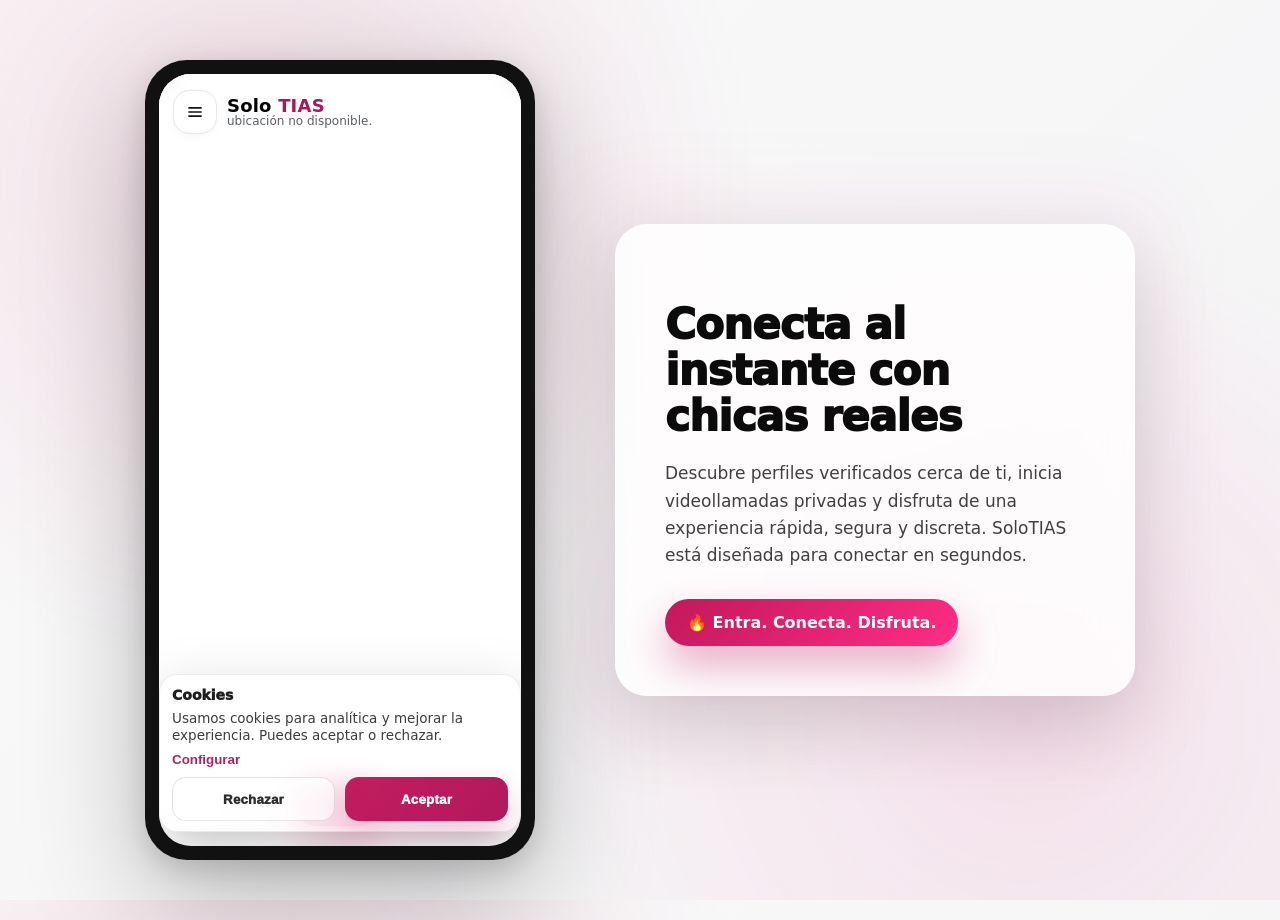
==== commit 46227b21: "Latitude y longitude" ====
--- a/index.html
+++ b/index.html
@@ -22,6 +22,19 @@
 	<link rel="stylesheet" href="/css/styles.css?v=19">
 	</head>
 	<body>
+	<div class="desktop-layout">
+	<div class="desktop-phone">
+		<div class="desktop-phone__frame">
+		<div class="desktop-phone__screen">
+	<!-- Overlay orientación (solo móvil/PWA) -->
+	<div id="rotateOverlay" class="rotate-overlay" aria-hidden="true">
+	<div class="rotate-box">
+		<div class="rotate-title">Solo en vertical</div>
+		<div class="rotate-text">
+		SoloTIAS solo se puede usar en modo vertical. Gira tu móvil a modo retrato para continuar.
+		</div>
+	</div>
+	</div>
 		<header class="topbar">
 		<div class="left">
 
@@ -556,6 +569,43 @@
 						</div>
 					</div>
 				</div>
+
+
+				<div class="desktop-swipe-controls" hidden>
+				<button id="deskPrev" class="desk-swipe-btn" type="button">
+					<span class="desk-swipe-ic">
+					<svg viewBox="0 0 24 24" width="18" height="18">
+						<path d="M14.5 5.5L8 12l6.5 6.5" fill="none"
+						stroke="currentColor" stroke-width="2.5"
+						stroke-linecap="round" stroke-linejoin="round"/>
+					</svg>
+					</span>
+					Anterior
+				</button>
+
+				<button id="deskProfile" class="desk-swipe-btn desk-swipe-btn--primary" type="button">
+					<span class="desk-swipe-ic">
+					<svg viewBox="0 0 24 24" width="18" height="18">
+						<path d="M6.5 14.5L12 9l5.5 5.5" fill="none"
+						stroke="currentColor" stroke-width="2.5"
+						stroke-linecap="round" stroke-linejoin="round"/>
+					</svg>
+					</span>
+					Perfil
+				</button>
+
+				<button id="deskNext" class="desk-swipe-btn" type="button">
+					Siguiente
+					<span class="desk-swipe-ic">
+					<svg viewBox="0 0 24 24" width="18" height="18">
+						<path d="M9.5 5.5L16 12l-6.5 6.5" fill="none"
+						stroke="currentColor" stroke-width="2.5"
+						stroke-linecap="round" stroke-linejoin="round"/>
+					</svg>
+					</span>
+				</button>
+				</div>
+
 			</section>
 		</main>
 		<!-- Panel full-screen (swipe ↑) -->
@@ -563,8 +613,12 @@
 			<div class="panel-backdrop" id="panelBackdrop">
 			</div>
 			<div aria-modal="true" class="panel-sheet" id="panelSheet" role="dialog">
-				<div class="panel-hero" id="panelHero">
-				</div>
+			<div class="panel-hero" id="panelHero">
+			<!-- Desktop close (solo escritorio) -->
+			<button id="panelDesktopClose" class="panel-desktop-close" type="button" aria-label="Cerrar">
+				<span aria-hidden="true">×</span>
+			</button>
+			</div>
 				<div class="panel-body">
 					<div class="profile-head">
 						<div class="profile-name">
@@ -855,9 +909,10 @@
 				<span class="auth-brand-black">Solo</span><span class="auth-brand-pink">TIAS</span>
 			</div>
 			<button aria-label="Cerrar" class="auth-close" id="profileCloseBtn" type="button">
-				<svg aria-hidden="true" width="20" height="20" viewBox="0 0 24 24">
-				<path fill="currentColor" d="M18.3 5.7L12 12l6.3 6.3-1.4 1.4-6.3-6.3-6.3 6.3-1.4-1.4L10.6 12 4.3 5.7 5.7 4.3l6.3 6.3 6.3-6.3z"></path>
-				</svg>
+			<svg width="20px" height="20px" viewBox="-0.5 0 25 25" fill="none" xmlns="http://www.w3.org/2000/svg">
+			<path d="M3 21.32L21 3.32001" stroke="#000000" stroke-width="1.5" stroke-linecap="round" stroke-linejoin="round"/>
+			<path d="M3 3.32001L21 21.32" stroke="#000000" stroke-width="1.5" stroke-linecap="round" stroke-linejoin="round"/>
+			</svg>
 			</button>
 			</header>
 
@@ -881,7 +936,7 @@
 				</div>
 
 				<div class="profile-headline">
-				Tu teléfono en secreto. Tu deseo, completamente libre.
+				Vive tus fantasías más ardientes sin que nadie lo sepa. Todo encriptado, llamadas y videollamadas en total discreción.
 				</div>
 
 				<!-- Fichas -->
@@ -913,22 +968,15 @@
 				<button class="profile-storeBtn" id="profileStoreBtn" type="button">Tienda de fichas</button>
 				</div>
 
-				<!-- Enlaces legales -->
-				<div class="profile-legal">
-				<button class="profile-legalLink" type="button" data-open-policies="true">Políticas de privacidad</button>
-				<button class="profile-legalLink" type="button" data-open-policies="true">Términos de uso</button>
-				<button class="profile-legalLink" type="button" data-open-policies="true">Política de cookies</button>
-				</div>
-
-				<!-- Logout -->
-				<button class="profile-logout" id="profileLogoutBtn" type="button">
-				<span class="profile-logoutIco" aria-hidden="true">
-					<svg aria-hidden="true" viewBox="0 0 24 24">
-					<path fill="currentColor" d="M10 17v-2h4v-6h-4V7l-5 5 5 5zm8-14h-8a2 2 0 0 0-2 2v2h2V5h8v14h-8v-2H8v2a2 2 0 0 0 2 2h8a2 2 0 0 0 2-2V5a2 2 0 0 0-2-2z"/>
-					</svg>
-				</span>
-				<span class="profile-logoutText">Abandonar</span>
-				</button>
+					<!-- Enlaces legales -->
+					<div class="profile-legal">
+					<button class="profile-legalLink" type="button" data-open-policies="true">Políticas de privacidad</button>
+					<button class="profile-legalLink" type="button" data-open-policies="true">Términos de uso</button>
+					<button class="profile-legalLink" type="button" data-open-policies="true">Política de cookies</button>
+
+					<!-- Logout (mismo estilo que enlaces, misma acción por mantener el id) -->
+					<button class="profile-legalLink" id="profileLogoutBtn" type="button">Cerrar y salir</button>
+					</div>
 
 			</div>
 			</div>
@@ -946,11 +994,9 @@
 
 			<button aria-label="Cerrar" class="auth-close" id="authCloseBtn" type="button">
 				<!-- X SVG -->
-				<svg aria-hidden="true" width="20" height="20" viewBox="0 0 24 24">
-				<path
-					fill="currentColor"
-					d="M18.3 5.7L12 12l6.3 6.3-1.4 1.4-6.3-6.3-6.3 6.3-1.4-1.4L10.6 12 4.3 5.7 5.7 4.3l6.3 6.3 6.3-6.3z"
-				/>
+				<svg width="20px" height="20px" viewBox="-0.5 0 25 25" fill="none" xmlns="http://www.w3.org/2000/svg">
+				<path d="M3 21.32L21 3.32001" stroke="#000000" stroke-width="1.5" stroke-linecap="round" stroke-linejoin="round"/>
+				<path d="M3 3.32001L21 21.32" stroke="#000000" stroke-width="1.5" stroke-linecap="round" stroke-linejoin="round"/>
 				</svg>
 			</button>
 			</header>
@@ -1007,6 +1053,13 @@
 				</div>
 
 				<div class="auth-otp" role="group" aria-label="Código SMS de 6 dígitos">
+				<input
+				id="otpAutoFill"
+				type="tel"
+				inputmode="numeric"
+				autocomplete="one-time-code"
+				style="position:fixed; top:0; left:0; width:1px; height:1px; opacity:0.01; border:0; padding:0; margin:0; pointer-events:none; z-index:-1;" />
+
 				<input class="otp" inputmode="numeric" maxlength="1" aria-label="Dígito 1" />
 				<input class="otp" inputmode="numeric" maxlength="1" aria-label="Dígito 2" />
 				<input class="otp" inputmode="numeric" maxlength="1" aria-label="Dígito 3" />
@@ -1037,9 +1090,10 @@
 					<span class="auth-brand-black">Solo</span><span class="auth-brand-pink">TIAS</span>
 				</div>
 				<button aria-label="Cerrar" class="auth-close" id="listadosCloseBtn" type="button">
-					<svg aria-hidden="true" width="20" height="20" viewBox="0 0 24 24">
-					<path fill="currentColor" d="M18.3 5.7L12 12l6.3 6.3-1.4 1.4-6.3-6.3-6.3 6.3-1.4-1.4L10.6 12 4.3 5.7 5.7 4.3l6.3 6.3 6.3-6.3z"></path>
-					</svg>
+				<svg width="20px" height="20px" viewBox="-0.5 0 25 25" fill="none" xmlns="http://www.w3.org/2000/svg">
+				<path d="M3 21.32L21 3.32001" stroke="#000000" stroke-width="1.5" stroke-linecap="round" stroke-linejoin="round"/>
+				<path d="M3 3.32001L21 21.32" stroke="#000000" stroke-width="1.5" stroke-linecap="round" stroke-linejoin="round"/>
+				</svg>
 				</button>
 				</header>
 
@@ -1156,27 +1210,6 @@
 				<!-- Onboarding gestures (solo 1 vez) -->
 			<div id="gestureCoach" class="gesture-coach" hidden aria-hidden="true">
 			<div class="gesture-coach__scrim"></div>
-
-			<div class="gesture-coach__hud">
-				<div class="gesture-coach__title">Cómo moverte</div>
-				<div class="gesture-coach__sub">Desliza la tarjeta</div>
-
-				<div class="gesture-coach__rows">
-				<div class="gesture-coach__row">
-					<span class="gesture-coach__arrow">←</span>
-					<span class="gesture-coach__label">Siguiente</span>
-				</div>
-				<div class="gesture-coach__row">
-					<span class="gesture-coach__arrow">→</span>
-					<span class="gesture-coach__label">Anterior</span>
-				</div>
-				<div class="gesture-coach__row">
-					<span class="gesture-coach__arrow">↑</span>
-					<span class="gesture-coach__label">Perfil</span>
-				</div>
-				</div>
-			</div>
-
 			<div class="gesture-coach__hand" aria-hidden="true"></div>
 			<div class="gesture-coach__trail" aria-hidden="true"></div>
 			</div>
@@ -1191,7 +1224,26 @@
 				<div class="connect-ov__sub">Un momento, estamos conectando la videollamada.</div>
 			</div>
 			</div>
-
+      </div>
+    </div>
+  </div>
+
+  <div class="desktop-hero">
+    <div class="desktop-hero__content">
+      <h1>
+        Conecta al instante con chicas reales
+      </h1>
+      <p>
+        Descubre perfiles verificados cerca de ti, inicia videollamadas privadas
+        y disfruta de una experiencia rápida, segura y discreta.
+        SoloTIAS está diseñada para conectar en segundos.
+      </p>
+      <div class="desktop-hero__badge">
+        🔥 Entra. Conecta. Disfruta.
+      </div>
+    </div>
+  </div>
+</div>
 
 		<script src="https://cdn.agora.io/sdk/release/AgoraRTC_N.js"></script>
 		<script src="js/app.js" defer></script>
--- a/css/styles.css
+++ b/css/styles.css
@@ -367,7 +367,7 @@
   z-index: 5;
   width: 100%;
   height: 56vh;
-  background: #f3f3f5;
+  background: transparent;
   overflow: hidden;
   border-radius: 0 !important;
   transition: height .18s ease, transform .18s ease;
@@ -514,6 +514,8 @@
   backdrop-filter: blur(10px);
   box-shadow: 0 12px 26px rgba(0,0,0,.20);
   margin: 0 auto;             /* centra */
+  width: 250px;
+  margin-top: 20px;
 }
 .call-btn:active{transform: scale(.98);}
 .call-text{font-size:14px;}
@@ -1363,12 +1365,24 @@
   color: rgba(11,11,12,.62);
 }
 
+/* Contenedor de los 6 dígitos */
 .auth-otp{
-  display: grid;
-  grid-template-columns: repeat(6, 1fr);
-  gap: 10px;
+  display: flex;
+  justify-content: space-between;
+  gap: 8px;              /* controla separación */
   width: 100%;
-  margin-top: 6px;
+  max-width: 100%;
+  box-sizing: border-box;
+}
+
+/* Cada input */
+.auth-otp .otp{
+  flex: 1;               /* todos ocupan mismo espacio */
+  aspect-ratio: 1 / 1;   /* cuadrados perfectos */
+  max-width: calc((100% - 40px) / 6); /* evita overflow en Android */
+  text-align: center;
+  font-size: 22px;
+  box-sizing: border-box;
 }
 
 .otp{
@@ -1414,6 +1428,7 @@
   font-weight: 900;
   cursor: pointer;
 }
+
 .auth-secondary:active{ transform: scale(.99); }
 
 html.auth-open,
@@ -2083,10 +2098,17 @@
 .profile-tokensRow{
   width: 100%;
   display:flex;
+  flex-direction: column;      /* 👈 ahora apila */
   align-items:center;
   justify-content:center;
   gap: 14px;
   margin-top: 8px;
+}
+
+.profile-tokenIco,
+.profile-tokenCount{
+  display:inline-flex;
+  align-items:center;
 }
 
 .profile-tokenIco{
@@ -2105,20 +2127,26 @@
 }
 
 .profile-storeBtn{
-  flex: 1 1 auto;
-  min-width: 0;
+  width:100%;               /* 👈 ancho completo */
   height: 56px;
+
   border: 0;
   border-radius: 18px;
   cursor: pointer;
+
   display:flex;
   align-items:center;
   justify-content:center;
+
   font-weight: 900;
+  font-size: 18px;          /* 👈 texto más grande */
+
   letter-spacing: .2px;
   color: #fff;
+
   background: linear-gradient(135deg, rgba(34,197,94,.95), rgba(16,185,129,.95));
   box-shadow: 0 18px 40px rgba(34,197,94,.18);
+
   transition: transform .12s ease, filter .12s ease;
 }
 .profile-storeBtn:active{ transform: scale(.985); filter: brightness(.98); }
@@ -2620,3 +2648,527 @@
   background: rgba(255,255,255,.10);
   opacity: .85;
 }
+/* =========================
+   Orientation lock (mobile only)
+   ========================= */
+.rotate-overlay{
+  position: fixed;
+  inset: 0;
+  z-index: 99999999;
+  display: none;
+  place-items: center;
+  padding: 24px;
+  background: #000;
+  color: #fff;
+  text-align: center;
+}
+.rotate-box{
+  width: min(420px, 92vw);
+  padding: 18px 16px;
+  border-radius: 22px;
+  border: 1px solid rgba(255,255,255,.14);
+  background: rgba(0,0,0,.35);
+  -webkit-backdrop-filter: blur(10px);
+  backdrop-filter: blur(10px);
+  box-shadow: 0 18px 50px rgba(0,0,0,.35);
+}
+.rotate-title{ font-weight: 950; font-size: 18px; margin-bottom: 8px; letter-spacing: -.02em; }
+.rotate-text{ font-size: 14px; line-height: 1.35; opacity: .92; }
+
+/* Solo móviles / tablets táctiles (no escritorio) */
+@media (orientation: landscape) and (pointer: coarse) and (max-width: 1024px){
+  .rotate-overlay{ display: grid; }
+  html, body{ overflow: hidden; }
+}
+#btnChangeNumber{
+  display: none;
+}
+
+/* =========================================
+   DESKTOP MODE + FIX (NO AFECTA MÓVIL)
+   - Marco tipo móvil centrado
+   - Columna derecha con hero
+   - TODO el UI (fixed/overlays) queda dentro del marco
+   - Carta ocupa casi todo el alto (mismo aire laterales/pie)
+   - Quita notch/cámara
+   - + Controles escritorio debajo de la carta
+   - NO mostrar coach "Cómo moverte" en escritorio
+========================================= */
+
+@media (min-width: 1024px){
+
+  /* Fondo desktop */
+  body{
+    background:
+      radial-gradient(circle at 20% 20%, rgba(194,24,91,.12), transparent 40%),
+      radial-gradient(circle at 80% 80%, rgba(255,45,134,.10), transparent 40%),
+      linear-gradient(135deg,#fafafa,#f3f3f5);
+    padding-bottom: 0 !important; /* el bottom-nav ya no empuja el body en desktop */
+  }
+
+  /* Layout general */
+  .desktop-layout{
+    min-height: 100vh;
+    display: flex;
+    align-items: center;
+    justify-content: center;
+    gap: 80px;
+    padding: 60px;
+  }
+
+  /* ===== Marco tipo móvil ===== */
+  .desktop-phone{
+    flex: 0 0 auto;
+    display:flex;
+    align-items:center;
+    justify-content:center;
+  }
+
+  .desktop-phone__frame{
+    width: 390px;
+    height: 800px;
+    border-radius: 42px;
+    padding: 14px;
+    background: #111;
+    box-shadow:
+      0 40px 120px rgba(0,0,0,.25),
+      0 10px 30px rgba(0,0,0,.15);
+    position: relative;
+  }
+
+  /* ❌ Quitar notch/cámara */
+  .desktop-phone__frame::before{
+    content:none !important;
+    display:none !important;
+  }
+
+  .desktop-phone__screen{
+    width:100%;
+    height:100%;
+    border-radius:32px;
+    overflow:hidden;
+    background:#fff;
+
+    /* CLAVE: ancla todo al marco */
+    position: relative;
+    transform: translateZ(0);
+    will-change: transform;
+    contain: layout paint;
+  }
+
+  /* Nada puede escaparse por ancho */
+  .desktop-phone__screen *{
+    max-width: 100%;
+  }
+
+  /* =========================
+     1) ENCERRAR TODO LO "fixed"
+     ========================= */
+
+  /* Topbar dentro del marco */
+  .desktop-phone__screen .topbar{
+    position: absolute !important;
+    left: 0 !important;
+    right: 0 !important;
+    top: 0 !important;
+  }
+
+  /* Bottom nav dentro del marco (si lo quieres visible) */
+  .desktop-phone__screen .bottom-nav{
+    position: absolute !important;
+    left: 12px !important;
+    right: 12px !important;
+    bottom: 12px !important;
+  }
+
+  /* Overlays/modales dentro del marco */
+  .desktop-phone__screen .panel,
+  .desktop-phone__screen .auth-overlay,
+  .desktop-phone__screen .vc-overlay,
+  .desktop-phone__screen .menu-overlay,
+  .desktop-phone__screen .media-viewer,
+  .desktop-phone__screen #callRoot,
+  .desktop-phone__screen .call-root,
+  .desktop-phone__screen .connect-ov,
+  .desktop-phone__screen .toast,
+  .desktop-phone__screen .hero-clone{
+    position: absolute !important;
+    inset: 0 !important;
+  }
+
+  /* =========================================
+     2) ALTURAS DESKTOP CORREGIDAS (LA CLAVE)
+     - Deck en columna (carta arriba, controles debajo)
+     - Swipe-shell estira (para dar altura a la carta)
+     - Swipe-container a 100% del swipe-shell (SIN cálculos raros)
+  ========================================= */
+
+  /* Oculta el coach "Cómo moverte" SOLO en escritorio */
+  .desktop-phone__screen #gestureCoach{
+    display: none !important;
+    pointer-events: none !important;
+  }
+
+  /* Stage ocupa exactamente el alto del marco */
+  .desktop-phone__screen .stage{
+    height: 100% !important;
+    min-height: 100% !important;
+
+    padding-top: 90px !important;    /* espacio topbar */
+    padding-bottom: 18px !important; /* aire inferior */
+
+    display: flex !important;
+    flex-direction: column !important;
+    align-items: center !important;
+    justify-content: flex-start !important;
+    min-height: 0 !important;
+  }
+
+  /* ✅ Deck en COLUMNA (esto evita botones a la derecha) */
+  .desktop-phone__screen .deck{
+    width: 100% !important;
+    flex: 1 1 auto !important;
+
+    display: flex !important;
+    flex-direction: column !important;  /* ✅ CLAVE */
+    align-items: center !important;
+    justify-content: flex-start !important;
+
+    gap: 12px !important;
+    min-height: 0 !important;
+  }
+
+  /* ✅ Swipe-shell ocupa el espacio vertical disponible */
+  .desktop-phone__screen .swipe-shell{
+    width: 100% !important;
+    flex: 1 1 auto !important;          /* ✅ estira en vertical */
+    min-height: 0 !important;
+
+    display: flex !important;
+    flex-direction: column !important;
+    justify-content: center !important;
+    align-items: center !important;
+  }
+
+  /* ✅ La carta llena el swipe-shell */
+  .desktop-phone__screen .swipe-container{
+    width: calc(100% - 36px) !important; /* aire lateral */
+    height: 100% !important;             /* ✅ ahora sí funciona */
+    min-height: 0 !important;
+
+    max-height: none !important;
+    margin: 0 auto !important;
+  }
+
+  /* Quita el texto "Marco 1 / Arrastra..." (solo escritorio) */
+  .desktop-phone__screen .card-caption{
+    display:none !important;
+  }
+
+  /* =========================
+     3) CONTROLES ESCRITORIO (debajo de la carta)
+     ========================= */
+
+  /* Si en tu HTML viene con hidden, lo forzamos a mostrar en escritorio */
+  .desktop-phone__screen .desktop-swipe-controls[hidden]{
+    display: flex !important;
+  }
+
+  .desktop-phone__screen .desktop-swipe-controls{
+    width: calc(100% - 36px) !important;
+    flex: 0 0 auto !important;
+
+    display: flex !important;
+    gap: 12px !important;
+    justify-content: center !important;
+    align-items: center !important;
+
+    margin: 0 auto !important;
+    padding: 0 0 2px 0 !important;
+  }
+
+  .desktop-phone__screen .desk-swipe-btn{
+    appearance: none;
+    border: 1px solid rgba(0,0,0,.10);
+    background: rgba(255,255,255,.92);
+    color: #0b0b0c;
+    height: 44px;
+    border-radius: 999px;
+    padding: 0 14px;
+    display: inline-flex;
+    align-items: center;
+    gap: 10px;
+    font-weight: 900;
+    cursor: pointer;
+    box-shadow: 0 10px 30px rgba(0,0,0,.08);
+    backdrop-filter: blur(10px);
+    user-select: none;
+  }
+
+  .desktop-phone__screen .desk-swipe-btn:active{
+    transform: scale(.98);
+  }
+
+  .desktop-phone__screen .desk-swipe-btn--primary{
+    background: linear-gradient(135deg, #C2185B, #ff2d86);
+    color: #fff;
+    border-color: rgba(255,255,255,.15);
+    box-shadow: 0 18px 45px rgba(194,24,91,.28);
+  }
+
+  .desktop-phone__screen .desk-swipe-ic{
+    display: grid;
+    place-items: center;
+  }
+
+  .desktop-phone__screen .desk-swipe-btn svg{
+    display:block;
+  }
+
+  /* Perfil hero proporcional al marco (si aplica) */
+  .desktop-phone__screen .panel-hero{
+    height: 56% !important;
+  }
+
+  /* Media viewer y llamadas dentro del marco */
+  .desktop-phone__screen .media-viewer__content{
+    width: 100% !important;
+    height: 100% !important;
+  }
+
+  .desktop-phone__screen body.call-active .vc-sheet,
+  .desktop-phone__screen body.call-active #callRoot{
+    height: 100% !important;
+    max-width: 100% !important;
+  }
+
+  /* ===== LADO DERECHO (hero) ===== */
+  .desktop-hero{
+    flex: 1;
+    max-width: 520px;
+    position: relative;
+  }
+
+  .desktop-hero::before{
+    content:"";
+    position:absolute;
+    inset:-40px;
+    background:
+      linear-gradient(135deg, rgba(194,24,91,.12), rgba(255,45,134,.08)),
+      url('https://images.unsplash.com/photo-1529626455594-4ff0802cfb7e?q=80&w=1200&auto=format&fit=crop');
+    background-size: cover;
+    background-position: center;
+    border-radius: 40px;
+    filter: blur(40px);
+    opacity:.35;
+    z-index:-1;
+  }
+
+  .desktop-hero__content{
+    background: rgba(255,255,255,.85);
+    backdrop-filter: blur(20px);
+    padding: 50px;
+    border-radius: 32px;
+    box-shadow: 0 30px 80px rgba(0,0,0,.15);
+  }
+
+  .desktop-hero h1{
+    font-size: 42px;
+    line-height: 1.1;
+    font-weight: 950;
+    margin-bottom: 20px;
+    letter-spacing: -.02em;
+  }
+
+  .desktop-hero p{
+    font-size: 17px;
+    line-height: 1.6;
+    color: rgba(0,0,0,.75);
+    margin-bottom: 30px;
+  }
+
+  .desktop-hero__badge{
+    display:inline-block;
+    padding: 14px 22px;
+    border-radius: 999px;
+    font-weight: 900;
+    background: linear-gradient(135deg, #C2185B, #ff2d86);
+    color:#fff;
+    box-shadow: 0 20px 40px rgba(194,24,91,.35);
+  }
+}
+
+
+/* =========================================
+   MOBILE: NO mostrar hero de escritorio
+   y no usar marco
+========================================= */
+@media (max-width: 1023px){
+
+  .desktop-hero{
+    display: none !important;
+  }
+
+  .desktop-layout{
+    display: block !important;
+    padding: 0 !important;
+    gap: 0 !important;
+    min-height: unset !important;
+  }
+
+  .desktop-phone{
+    display: block !important;
+  }
+
+  .desktop-phone__frame{
+    width: 100% !important;
+    height: auto !important;
+    padding: 0 !important;
+    background: transparent !important;
+    box-shadow: none !important;
+    border-radius: 0 !important;
+  }
+
+  .desktop-phone__screen{
+    height: 100dvh !important;
+    border-radius: 0 !important;
+  }
+}
+/* ===== Panel: botón X solo escritorio ===== */
+.panel-desktop-close{
+  position: absolute;
+  top: 14px;
+  right: 14px;
+  width: 44px;
+  height: 44px;
+  border-radius: 999px;
+  border: 1px solid rgba(255,255,255,.25);
+  background: rgba(0,0,0,.45);
+  color: #fff;
+  display: none;              /* por defecto oculto */
+  place-items: center;
+  z-index: 60;
+  cursor: pointer;
+  backdrop-filter: blur(6px);
+}
+.panel-desktop-close span{
+  font-size: 28px;
+  line-height: 1;
+  transform: translateY(-1px);
+}
+.panel-desktop-close:active{ transform: scale(.96); }
+
+/* Solo “escritorio real”: ratón/trackpad */
+@media (hover: hover) and (pointer: fine){
+  .panel-desktop-close{ display: grid; }
+}
+
+/* ===== Gesture Coach: mano blanca girada 90° izquierda ===== */
+
+.gesture-coach__hand{
+  width: 60px !important;
+  height: 60px !important;
+
+  border-radius: 0 !important;
+  background: none !important;
+
+  background-image: url("/img/mano.svg") !important;
+  background-repeat: no-repeat !important;
+  background-position: center !important;
+  background-size: contain !important;
+
+  /* 🔄 Giro 90 grados a la izquierda */
+  transform: translate(-50%, -50%) rotate(-90deg);
+
+  filter: drop-shadow(0 18px 45px rgba(0,0,0,.35)) !important;
+  opacity: .95 !important;
+}
+
+/* ===== Degradado inferior hero perfil ===== */
+
+.panel-hero{
+  position: relative;
+  overflow: hidden;
+}
+
+.panel-hero::after{
+  content: "";
+  position: absolute;
+  left: 0;
+  right: 0;
+  bottom: 0;
+
+  height: 140px; /* ajustable */
+
+  background: linear-gradient(
+    to bottom,
+    rgba(255,255,255,0) 0%,
+    rgba(255,255,255,0.4) 45%,
+    rgba(255,255,255,0.85) 75%,
+    rgba(255,255,255,1) 100%
+  );
+
+  pointer-events: none;
+}
+/* El degradado lo pintaremos en el background, no con ::after */
+.panel-hero::after{ content: none !important; }
+
+/* === Igualar degradado del CLON al del HERO final (sin salto) === */
+.hero-clone{ position: fixed; } /* ya lo tienes, por si acaso */
+
+.hero-clone::after{
+  content:"";
+  position:absolute;
+  inset:0;                 /* ⬅️ ocupa toda la altura (NO 140px) */
+  pointer-events:none;
+  z-index: 2;
+
+  /* MISMO degradado que usas en buildPanelHero() */
+  background: linear-gradient(
+    to bottom,
+    rgba(255,255,255,0) 0%,
+    rgba(255,255,255,0.35) 55%,
+    rgba(255,255,255,0.85) 80%,
+    rgba(255,255,255,1) 100%
+  );
+}
+
+/* Asegura que el media queda debajo del overlay */
+.hero-clone img,
+.hero-clone video{
+  position: relative;
+  z-index: 1;
+}
+.hero-clone{ box-shadow: none !important; }
+
+.panel.closing .panel-hero{
+  transition: none !important;
+}
+.panel.closing .panel-sheet{
+  transition: none !important; /* opcional: evita doble animación con el clone */
+}
+
+/* Evitar salto de altura del hero durante el cierre */
+.panel.closing .panel-hero{
+  transition: none !important;
+}
+
+/* =========================
+   SEO Profile Link (NEW)
+   - Mantener apariencia de texto, pero link real rastreable.
+   ========================= */
+a.name-text.seo-profile-link{
+  color: inherit;
+  text-decoration: none;
+  cursor: pointer;
+}
+
+a.name-text.seo-profile-link:focus{
+  outline: 2px solid rgba(10,132,255,.55);
+  outline-offset: 2px;
+  border-radius: 10px;
+}
+
+a.name-text.seo-profile-link:hover{
+  text-decoration: none;
+}
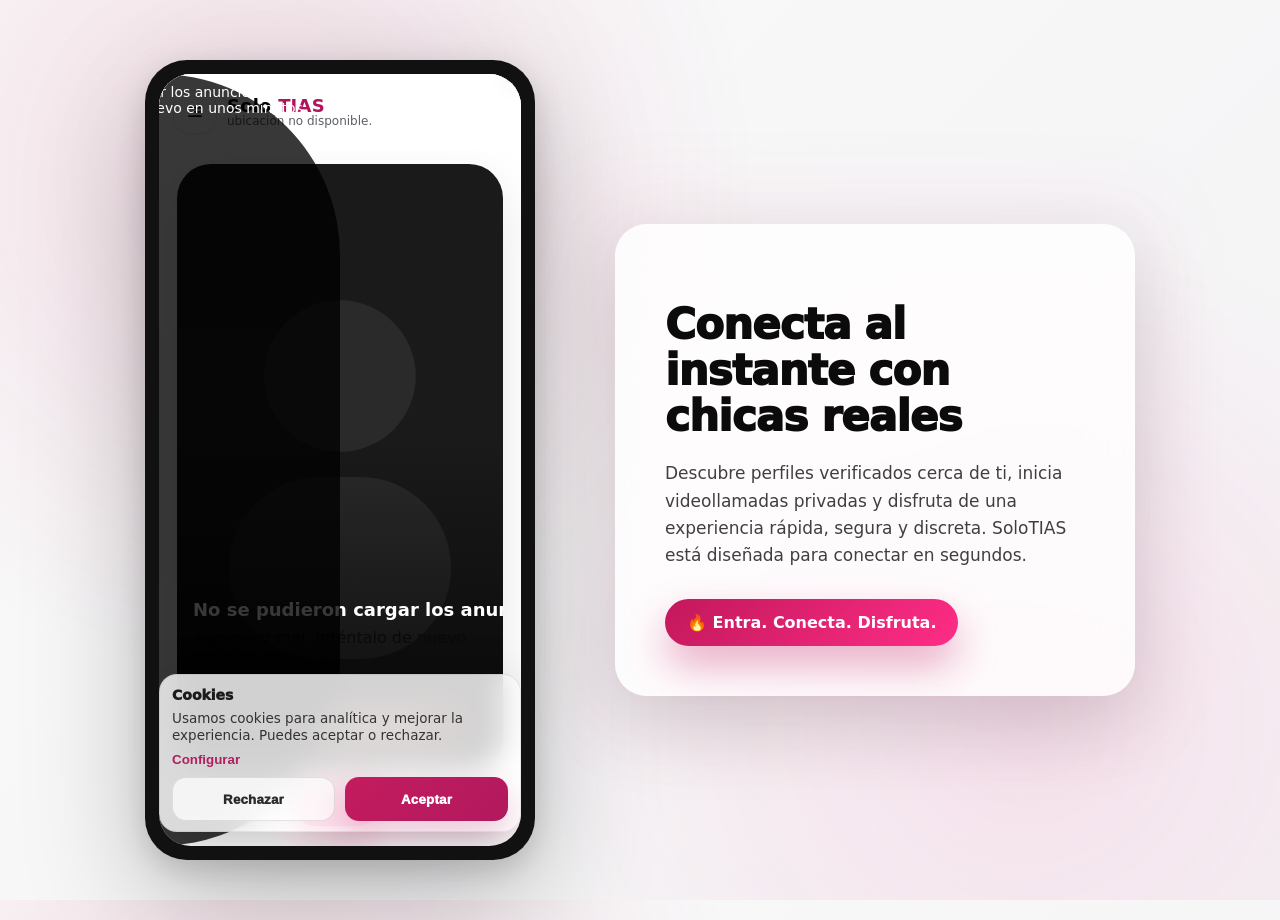
==== commit c093d96f: "caducidad sesion" ====
--- a/index.html
+++ b/index.html
@@ -379,186 +379,11 @@
 								</div> -->
 				<div class="swipe-shell">
 					<div aria-label="Tarjetas" class="swipe-container" id="swipeContainer">
-						<!-- Card 1 (image) -->
-						<!-- Card 2 (video) -->
-						<!-- Card 3 (image) -->
-						<article class="swipe-card" data-type="video" data-phone="+34644222576">
-
-							<div aria-label="Disponible" class="availability">
-								<span aria-hidden="true" class="avail-dot">
-								</span>
-								<span class="availability-text">
-									Estoy disponible, llámame
-								</span>
-							</div>
-							<video loop="" muted="" playsinline="" preload="metadata" src="media/video1.mp4">
-							</video>
-							<button aria-label="Activar sonido" class="sound-toggle" type="button">
-								<span aria-hidden="true" class="sound-toggle__icon">
-								</span>
-								<span class="sr-only">
-									Silenciar
-								</span>
-							</button>
-							<div class="card-fade">
-							</div>
-							<div class="overlay-bottom">
-								<div class="meta">
-									<div class="meta-row name">
-										<span aria-hidden="true" class="verified">
-											<svg height="18" viewbox="0 0 24 24" width="18">
-												<path d="M12 2l2.2 2.6 3.3-.3.8 3.2 3 1.5-1.5 3 1.5 3-3 1.5-.8 3.2-3.3-.3L12 22l-2.2-2.6-3.3.3-.8-3.2-3-1.5L4.2 12 2.7 9l3-1.5.8-3.2 3.3.3L12 2z" fill="#0a84ff">
-												</path>
-												<path d="M10.4 12.4l-1.6-1.6-1.1 1.1 2.7 2.7 5.9-5.9-1.1-1.1-4.8 4.8z" fill="#ffffff">
-												</path>
-											</svg>
-										</span>
-										<span class="name-text">
-											Test Video, 30
-										</span>
-									</div>
-									<div class="meta-row loc">
-										<span aria-hidden="true" class="flag">
-											<svg height="14" preserveaspectratio="none" viewbox="0 0 3 2" width="22">
-												<rect fill="#aa151b" height="2" width="3">
-												</rect>
-												<rect fill="#f1bf00" height="1" width="3" y="0.5">
-												</rect>
-											</svg>
-										</span>
-										<span class="loc-text">
-											Benidorm, Alicante
-										</span>
-									</div>
-									<div class="meta-row tagline">
-										Tarjeta de vídeo de prueba.
-									</div>
-								</div>
-								<button aria-label="Videollamada" class="call-btn" type="button">
-									<span aria-hidden="true" class="call-ico">
-										<svg height="20" viewbox="0 0 24 24" width="20">
-											<path d="M15 10.5V7a2 2 0 0 0-2-2H5a2 2 0 0 0-2 2v10a2 2 0 0 0 2 2h8a2 2 0 0 0 2-2v-3.5l4 4v-11l-4 4z" fill="currentColor">
-											</path>
-										</svg>
-									</span>
-									<span class="call-text">
-										Videollamada
-									</span>
-								</button>
-							</div>
-						</article>
-						<article class="swipe-card" data-type="image"  data-phone="+34616144462">
-							<div aria-label="Disponible" class="availability">
-								<span aria-hidden="true" class="avail-dot">
-								</span>
-								<span class="availability-text">
-									Estoy disponible, llámame
-								</span>
-							</div>
-							<img alt="Foto test 1" src="img/foto1.jpg"/>
-							<div class="card-fade">
-							</div>
-							<div class="overlay-bottom">
-								<div class="meta">
-									<div class="meta-row name">
-										<span aria-hidden="true" class="verified">
-											<svg height="18" viewbox="0 0 24 24" width="18">
-												<path d="M12 2l2.2 2.6 3.3-.3.8 3.2 3 1.5-1.5 3 1.5 3-3 1.5-.8 3.2-3.3-.3L12 22l-2.2-2.6-3.3.3-.8-3.2-3-1.5L4.2 12 2.7 9l3-1.5.8-3.2 3.3.3L12 2z" fill="#0a84ff">
-												</path>
-												<path d="M10.4 12.4l-1.6-1.6-1.1 1.1 2.7 2.7 5.9-5.9-1.1-1.1-4.8 4.8z" fill="#ffffff">
-												</path>
-											</svg>
-										</span>
-										<span class="name-text">
-											Test Foto 333, 25
-										</span>
-									</div>
-									<div class="meta-row loc">
-										<span aria-hidden="true" class="flag">
-											<svg height="14" preserveaspectratio="none" viewbox="0 0 3 2" width="22">
-												<rect fill="#aa151b" height="2" width="3">
-												</rect>
-												<rect fill="#f1bf00" height="1" width="3" y="0.5">
-												</rect>
-											</svg>
-										</span>
-										<span class="loc-text">
-											Madrid
-										</span>
-									</div>
-									<div class="meta-row tagline">
-										Tarjeta de foto de prueba 1.
-									</div>
-								</div>
-								<button aria-label="Videollamada" class="call-btn" type="button">
-									<span aria-hidden="true" class="call-ico">
-										<svg height="20" viewbox="0 0 24 24" width="20">
-											<path d="M15 10.5V7a2 2 0 0 0-2-2H5a2 2 0 0 0-2 2v10a2 2 0 0 0 2 2h8a2 2 0 0 0 2-2v-3.5l4 4v-11l-4 4z" fill="currentColor">
-											</path>
-										</svg>
-									</span>
-									<span class="call-text">
-										Videollamada
-									</span>
-								</button>
-							</div>
-						</article>
-						<article class="swipe-card" data-type="image" data-phone="+34620894427">
-							<div aria-label="Disponible" class="availability">
-								<span aria-hidden="true" class="avail-dot">
-								</span>
-								<span class="availability-text">
-									Estoy disponible, llámame
-								</span>
-							</div>
-							<img alt="Foto test 2" src="img/foto2.jpg"/>
-							<div class="card-fade">
-							</div>
-							<div class="overlay-bottom">
-								<div class="meta">
-									<div class="meta-row name">
-										<span aria-hidden="true" class="verified">
-											<svg height="18" viewbox="0 0 24 24" width="18">
-												<path d="M12 2l2.2 2.6 3.3-.3.8 3.2 3 1.5-1.5 3 1.5 3-3 1.5-.8 3.2-3.3-.3L12 22l-2.2-2.6-3.3.3-.8-3.2-3-1.5L4.2 12 2.7 9l3-1.5.8-3.2 3.3.3L12 2z" fill="#0a84ff">
-												</path>
-												<path d="M10.4 12.4l-1.6-1.6-1.1 1.1 2.7 2.7 5.9-5.9-1.1-1.1-4.8 4.8z" fill="#ffffff">
-												</path>
-											</svg>
-										</span>
-										<span class="name-text">
-											Test Foto 2, 28
-										</span>
-									</div>
-									<div class="meta-row loc">
-										<span aria-hidden="true" class="flag">
-											<svg height="14" preserveaspectratio="none" viewbox="0 0 3 2" width="22">
-												<rect fill="#aa151b" height="2" width="3">
-												</rect>
-												<rect fill="#f1bf00" height="1" width="3" y="0.5">
-												</rect>
-											</svg>
-										</span>
-										<span class="loc-text">
-											Valencia
-										</span>
-									</div>
-									<div class="meta-row tagline">
-										Tarjeta de foto de prueba 2.
-									</div>
-								</div>
-								<button aria-label="Videollamada" class="call-btn" type="button">
-									<span aria-hidden="true" class="call-ico">
-										<svg height="20" viewbox="0 0 24 24" width="20">
-											<path d="M15 10.5V7a2 2 0 0 0-2-2H5a2 2 0 0 0-2 2v10a2 2 0 0 0 2 2h8a2 2 0 0 0 2-2v-3.5l4 4v-11l-4 4z" fill="currentColor">
-											</path>
-										</svg>
-									</span>
-									<span class="call-text">
-										Videollamada
-									</span>
-								</button>
-							</div>
-						</article>
+						<!-- 
+						Las tarjetas se insertan dinámicamente desde app.js.
+						Si la carga de anuncios falla, el JS mostrará una tarjeta de aviso.
+						No dejar tarjetas de prueba aquí en producción.
+						-->
 					</div>
 					<div class="card-caption">
 						<div class="cap-title">
@@ -748,133 +573,142 @@
 			</div>
 		</div>
 		<!-- VideoCall Sheet (NEW) -->
-		<div aria-hidden="true" class="vc-overlay" hidden="" id="vcOverlay">
-			<section aria-labelledby="vcTitle" aria-modal="true" class="vc-sheet" role="dialog">
-				<header class="vc-header">
-					<h2 class="vc-title" id="vcTitle">
-						Videollamada
-					</h2>
-					<button aria-label="Cerrar" class="vc-close" id="vcCloseBtn" type="button">
-						<svg aria-hidden="true" height="20" viewbox="0 0 24 24" width="20">
-							<path d="M18.3 5.7L12 12l6.3 6.3-1.4 1.4L10.6 13.4 4.3 19.7 2.9 18.3 9.2 12 2.9 5.7 4.3 4.3l6.3 6.3 6.3-6.3 1.4 1.4z" fill="currentColor">
-							</path>
-						</svg>
-					</button>
-				</header>
-				<div class="vc-profile">
-					<div class="vc-avatarWrap" data-status="online" id="vcAvatarWrap">
-						<img alt="Foto de perfil" class="vc-avatar" id="vcAvatar" src=""/>
-					</div>
-					<div class="vc-nameRow">
-						<div class="vc-name" id="vcName">
-							—
-						</div>
-						<span class="vc-pill" id="vcPill">
-							En línea ahora
-						</span>
-					</div>
-					<div class="vc-copy">
-						<div class="vc-headline" id="vcHeadline">
-							Está disponible para videollamada
-						</div>
-						<div class="vc-sub" id="vcSub">
-							Inicia la llamada y espera a que se una. Si no responde, podrás intentarlo de nuevo.
-						</div>
-					</div>
-				</div>
-				<div class="vc-actions">
-					<button class="vc-primary" id="vcPrimaryBtn" type="button">
-						<span aria-hidden="true" class="vc-ico">
-							<svg aria-hidden="true" height="18" viewbox="0 0 24 24" width="18">
-								<path d="M17 10.5V7a2 2 0 0 0-2-2H5A2 2 0 0 0 3 7v10a2 2 0 0 0 2 2h10a2 2 0 0 0 2-2v-3.5l4 4v-11l-4 4z" fill="currentColor">
-								</path>
-							</svg>
-						</span>
-						<span id="vcPrimaryText">
-							Iniciar videollamada
-						</span>
-					</button>
-						<div class="vc-secondaryRow">
-						<button class="vc-secondary" id="vcMsgBtn" type="button">
-							Registrate para llamar a estas tias
-						</button>
-
-						<!-- NUEVO (solo visible si hay sesión) -->
-						<button class="vc-secondary" id="vcCoinsBtn" type="button" hidden>
-							Dispones de coins: — · comprar más fichas
-						</button>
-						</div>
-
-					<div class="vc-foot" id="vcFoot">
-						<span aria-hidden="true" class="vc-footIco">
-							<svg aria-hidden="true" height="16" viewbox="0 0 24 24" width="16">
-								<path d="M12 2a10 10 0 1 0 0 20 10 10 0 0 0 0-20zm0 4a1.2 1.2 0 1 1 0 2.4A1.2 1.2 0 0 1 12 6zm1.4 12h-2.8v-1.8H11v-5h-1.4V9.4h3.8v6.8h0.8V18z" fill="currentColor">
-								</path>
-							</svg>
-						</span>
-						<span>
-							Este servicio es completamente <b>anónimo</b> y <b>privado</b>. En ningún momento se revelarán los números de teléfono de las y los usuarios.
-						</span>
-					</div>
-				</div>
-				<!-- In-call layer (se mantiene tu capa demo) -->
-				<div aria-hidden="true" class="call-root hidden" hidden="" id="callRoot">
-					<div aria-label="Video remoto" class="call-remote" id="remoteVideo">
-					</div>
-					<div aria-label="Tu cámara" class="call-local" id="localVideo">
-					</div>
-				<div aria-label="Controles de llamada" class="call-controls" role="toolbar">
-
-  <!-- MIC -->
-  <button 
-    class="call-control call-icon" 
-    id="toggleMic" 
-    type="button" 
-    aria-pressed="false" 
-    aria-label="Micrófono">
-    
-    <img 
-      class="call-icon-img" 
-      src="/img/mic-on.svg" 
-      alt="" 
-      aria-hidden="true">
-  </button>
-
-  <!-- COLGAR -->
-  <button 
-    class="call-control call-hangup call-icon call-hangup-big" 
-    id="hangup" 
-    type="button" 
-    aria-label="Colgar">
-    
-    <img 
-      class="call-icon-img" 
-      src="/img/video-colgar.svg" 
-      alt="" 
-      aria-hidden="true">
-  </button>
-
-  <!-- ALTAVOZ -->
-  <button 
-    class="call-control call-icon" 
-    id="toggleSpeaker" 
-    type="button" 
-    aria-pressed="false" 
-    aria-label="Altavoz">
-    
-    <img 
-      class="call-icon-img" 
-      src="/img/speaker-on.svg" 
-      alt="" 
-      aria-hidden="true">
-  </button>
-
-</div>
-
-
-
-				</div>
-			</section>
+		<div aria-hidden="true" class="vc-overlay" hidden id="vcOverlay">
+		<section
+			aria-labelledby="vcTitle"
+			aria-modal="true"
+			class="vc-sheet"
+			role="dialog"
+		>
+			<header class="vc-header">
+			<h2 class="vc-title" id="vcTitle">Videollamada</h2>
+
+			<button aria-label="Cerrar" class="vc-close" id="vcCloseBtn" type="button">
+				<svg aria-hidden="true" width="20" height="20" viewBox="0 0 24 24">
+				<path
+					fill="currentColor"
+					d="M18.3 5.7L12 12l6.3 6.3-1.4 1.4L10.6 13.4 4.3 19.7 2.9 18.3 9.2 12 2.9 5.7 4.3 4.3l6.3 6.3 6.3-6.3 1.4 1.4z"
+				></path>
+				</svg>
+			</button>
+			</header>
+
+			<div class="vc-profile">
+			<div class="vc-avatarWrap" data-status="online" id="vcAvatarWrap">
+				<img alt="Foto de perfil" class="vc-avatar" id="vcAvatar" src="" />
+			</div>
+
+			<div class="vc-nameRow">
+				<div class="vc-name" id="vcName">—</div>
+				<span class="vc-pill" id="vcPill">En línea ahora</span>
+			</div>
+
+			<div class="vc-copy">
+				<div class="vc-headline" id="vcHeadline">Está disponible para videollamada</div>
+				<div class="vc-sub" id="vcSub">
+				Inicia la llamada y espera a que se una. Si no responde, podrás intentarlo de nuevo.
+				</div>
+			</div>
+			</div>
+
+			<div class="vc-actions">
+			<button class="vc-primary" id="vcPrimaryBtn" type="button">
+				<span aria-hidden="true" class="vc-ico">
+				<svg aria-hidden="true" width="18" height="18" viewBox="0 0 24 24">
+					<path
+					fill="currentColor"
+					d="M17 10.5V7a2 2 0 0 0-2-2H5A2 2 0 0 0 3 7v10a2 2 0 0 0 2 2h10a2 2 0 0 0 2-2v-3.5l4 4v-11l-4 4z"
+					></path>
+				</svg>
+				</span>
+				<span id="vcPrimaryText">Iniciar videollamada</span>
+			</button>
+
+			<div class="vc-secondaryRow">
+				<button class="vc-secondary" id="vcMsgBtn" type="button">
+				Registrate para llamar a estas tias
+				</button>
+
+				<!-- NUEVO (solo visible si hay sesión) -->
+				<button class="vc-secondary" id="vcCoinsBtn" type="button" hidden>
+				Dispones de coins: — · comprar más fichas
+				</button>
+			</div>
+
+			<div class="vc-foot" id="vcFoot">
+				<span aria-hidden="true" class="vc-footIco">
+				<svg aria-hidden="true" width="16" height="16" viewBox="0 0 24 24">
+					<path
+					fill="currentColor"
+					d="M12 2a10 10 0 1 0 0 20 10 10 0 0 0 0-20zm0 4a1.2 1.2 0 1 1 0 2.4A1.2 1.2 0 0 1 12 6zm1.4 12h-2.8v-1.8H11v-5h-1.4V9.4h3.8v6.8h0.8V18z"
+					></path>
+				</svg>
+				</span>
+
+				<span>
+				Este servicio es completamente <b>anónimo</b> y <b>privado</b>. En ningún momento se
+				revelarán los números de teléfono de las y los usuarios.
+				</span>
+			</div>
+			</div>
+
+			<!-- In-call layer -->
+			<div aria-hidden="true" class="call-root hidden" hidden id="callRoot">
+			<div aria-label="Video remoto" class="call-remote" id="remoteVideo"></div>
+			<div aria-label="Tu cámara" class="call-local" id="localVideo"></div>
+
+			<!-- Waiting overlay (opcional) -->
+			<div class="call-wait hidden" id="callWait" aria-live="polite">
+				<div class="call-wait__card">
+				<div class="call-wait__spinner" aria-hidden="true"></div>
+				<div class="call-wait__title">Espera un momento…</div>
+				<div class="call-wait__sub">
+					Estamos avisando a la chica para que se una a vuestra sala privada…
+					Dale un momento. Les encanta hacerse desear y seguro que está retocándose para que no puedas apartar la mirada 🔥😉
+				</div>
+				<div class="call-wait__timer">
+					<span class="call-wait__pill">Auto-cuelgue en</span>
+					<span class="call-wait__secs" id="callWaitSecs">60</span>
+					<span class="call-wait__pill">s</span>
+				</div>
+				</div>
+			</div>
+
+			<div aria-label="Controles de llamada" class="call-controls" role="toolbar">
+				<!-- MIC -->
+				<button
+				class="call-control call-icon"
+				id="toggleMic"
+				type="button"
+				aria-pressed="false"
+				aria-label="Micrófono"
+				>
+				<img class="call-icon-img" src="/img/mic-on.svg" alt="" aria-hidden="true" />
+				</button>
+
+				<!-- COLGAR -->
+				<button
+				class="call-control call-hangup call-icon call-hangup-big"
+				id="hangup"
+				type="button"
+				aria-label="Colgar"
+				>
+				<img class="call-icon-img" src="/img/video-colgar.svg" alt="" aria-hidden="true" />
+				</button>
+
+				<!-- ALTAVOZ -->
+				<button
+				class="call-control call-icon"
+				id="toggleSpeaker"
+				type="button"
+				aria-pressed="false"
+				aria-label="Altavoz"
+				>
+				<img class="call-icon-img" src="/img/speaker-on.svg" alt="" aria-hidden="true" />
+				</button>
+			</div>
+			</div>
+		</section>
 		</div>
 
 		<!-- Políticas y Términos (fullscreen modal) -->
@@ -1224,6 +1058,31 @@
 				<div class="connect-ov__sub">Un momento, estamos conectando la videollamada.</div>
 			</div>
 			</div>
+
+<!-- Overlay “Llamada (voz)” (SOLO iniciar llamada) -->
+<div id="voiceConnectOverlay" class="connect-ov" hidden aria-hidden="true">
+  <div class="connect-ov__scrim"></div>
+
+  <div class="connect-ov__card" role="dialog" aria-modal="true" aria-live="polite">
+    <div class="connect-ov__spinner" aria-hidden="true"></div>
+
+    <div class="connect-ov__title">
+      Os estamos llamando a los dos…
+    </div>
+
+    <div class="connect-ov__sub">
+      Recibirás una llamada del <b>910 285 400</b>. Descuelga y habla con esta chica en privado.
+    </div>
+
+    <div class="connect-ov__actions">
+      <button id="voiceConnectCloseBtn" class="connect-ov__btn" type="button">
+        Cerrar
+      </button>
+    </div>
+  </div>
+</div>
+
+
       </div>
     </div>
   </div>
--- a/css/styles.css
+++ b/css/styles.css
@@ -2601,6 +2601,27 @@
   line-height: 1.35;
 }
 
+.connect-ov__actions{
+  display: flex;
+  justify-content: center;
+  margin-top: 14px;
+}
+
+.connect-ov__btn{
+  height: 42px;
+  padding: 0 16px;
+  border-radius: 14px;
+  border: 1px solid rgba(255,255,255,.22);
+  background: rgba(255,255,255,.14);
+  color: rgba(255,255,255,.95);
+  font-weight: 900;
+  cursor: pointer;
+}
+
+.connect-ov__btn:active{
+  transform: translateY(1px);
+}
+
 .connect-ov__spinner{
   width: 44px;
   height: 44px;
@@ -2996,6 +3017,13 @@
     color:#fff;
     box-shadow: 0 20px 40px rgba(194,24,91,.35);
   }
+
+    /* ===== FIX menú hamburguesa SOLO en escritorio ===== */
+.desktop-phone__screen .hdr-collapsed__panel{
+  right: 0;
+  left: auto;
+  transform-origin: top right;
+}
 }
 
 
@@ -3171,4 +3199,82 @@
 
 a.name-text.seo-profile-link:hover{
   text-decoration: none;
-}+}
+/* =========================
+   Call Waiting UI
+   ========================= */
+.call-wait{
+  position:absolute;
+  inset:0;
+  display:grid;
+  place-items:center;
+  z-index: 6;
+  pointer-events:none;
+}
+.call-wait.hidden{ display:none; }
+
+.call-wait__card{
+  width: min(520px, calc(100vw - 36px));
+  border-radius: 22px;
+  padding: 18px 18px 16px;
+  background: rgba(0,0,0,.55);
+  border: 1px solid rgba(255,255,255,.14);
+  box-shadow: 0 18px 70px rgba(0,0,0,.35);
+  backdrop-filter: blur(12px);
+  -webkit-backdrop-filter: blur(12px);
+  color:#fff;
+  text-align:center;
+  display:grid;
+  gap:10px;
+}
+
+.call-wait__spinner{
+  width: 46px;
+  height: 46px;
+  border-radius: 999px;
+  border: 3px solid rgba(255,255,255,.22);
+  border-top-color: rgba(255,255,255,.92);
+  margin: 2px auto 0;
+  animation: callSpin .9s linear infinite;
+}
+@keyframes callSpin{ to { transform: rotate(360deg); } }
+
+.call-wait__title{ font-weight: 950; font-size: 18px; letter-spacing: -.02em; }
+.call-wait__sub{ font-size: 13.5px; line-height: 1.25; color: rgba(255,255,255,.82); }
+
+.call-wait__timer{
+  margin-top: 4px;
+  display:flex;
+  align-items: baseline;
+  justify-content:center;
+  gap: 8px;
+}
+.call-wait__secs{ font-size: 28px; font-weight: 950; letter-spacing: -.03em; }
+.call-wait__pill{ font-size: 12px; font-weight: 900; opacity: .88; }
+
+.listados-row {
+  position: relative;
+  overflow: hidden;
+  contain: layout paint; /* 🔥 evita repaints externos */
+}
+
+.listados-row__fg {
+  position: relative;
+  z-index: 2;
+  background: #fff;
+
+  will-change: transform;
+  transform: translateZ(0);
+  backface-visibility: hidden;
+
+  -webkit-transform: translateZ(0);
+  -webkit-backface-visibility: hidden;
+}
+
+.listados-row__bg {
+  position: absolute;
+  inset: 0;
+  z-index: 1;
+}
+
+
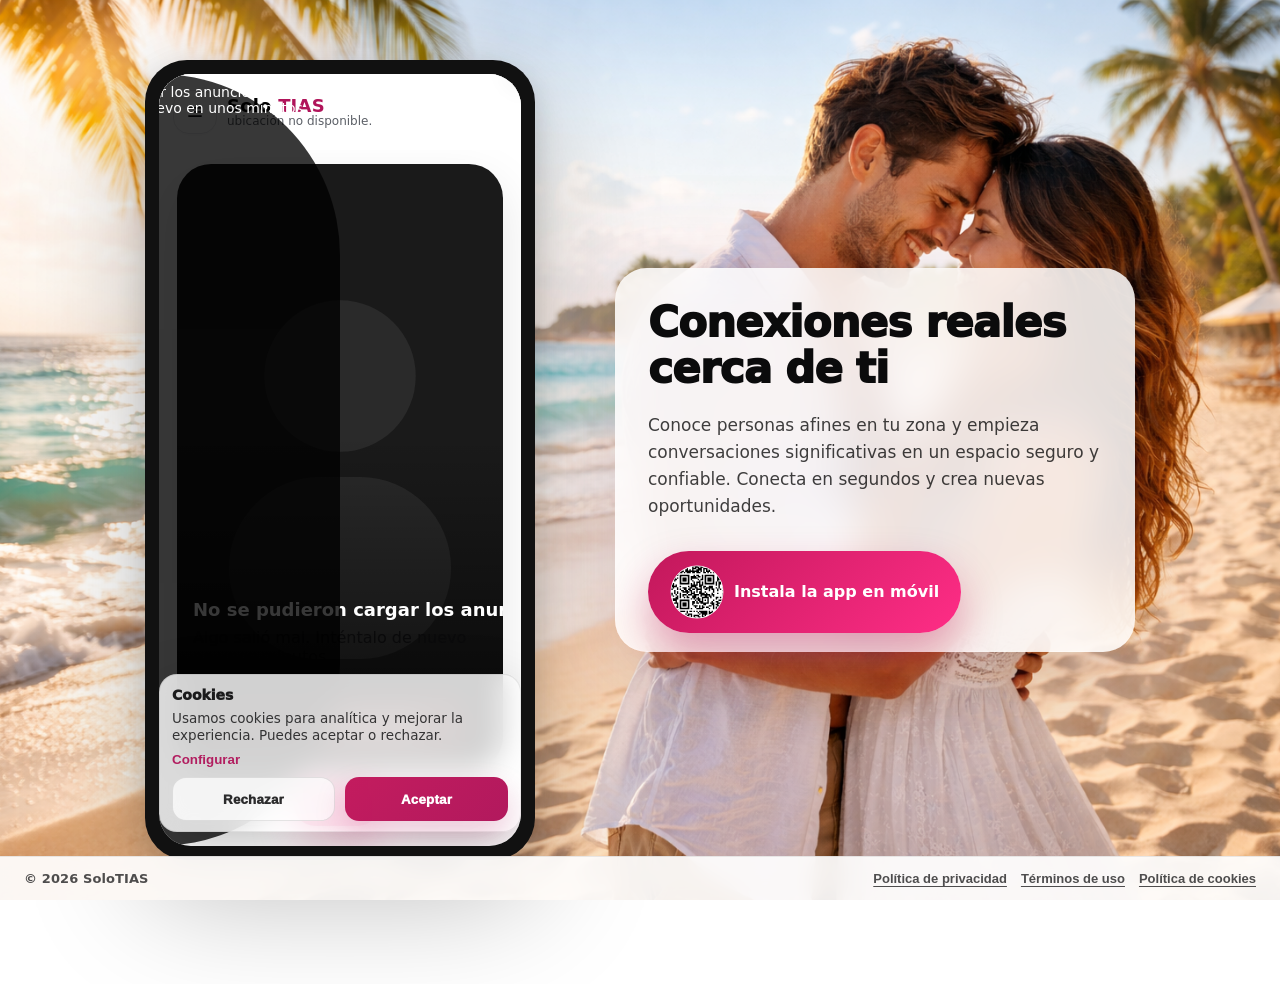
==== commit 30a63249: "create_call" ====
--- a/index.html
+++ b/index.html
@@ -276,28 +276,26 @@
 				</svg>
 				</button>
 
-				<!-- Listados / Tienda(Fichas) / Perfil (MISMA lógica actual del menú) -->
+				<!-- Listados / Tienda(Creditos) / Perfil (MISMA lógica actual del menú) -->
 				<button aria-label="Listados" class="hdr-collapsed__item icon-btn" id="hdrListadosBtn" type="button" role="menuitem">
 				<svg width="30px" height="30px" viewBox="0 0 24 24" fill="none" xmlns="http://www.w3.org/2000/svg">
 				<path d="M8 6L21 6.00078M8 12L21 12.0008M8 18L21 18.0007M3 6.5H4V5.5H3V6.5ZM3 12.5H4V11.5H3V12.5ZM3 18.5H4V17.5H3V18.5Z" stroke="#000000" stroke-width="2" stroke-linecap="round" stroke-linejoin="round"/>
 				</svg>
 				</button>
 
-				<button aria-label="Tienda de fichas" class="hdr-collapsed__item icon-btn" id="hdrFichasBtn" type="button" role="menuitem">
-				<svg width="30px" height="30px" viewBox="0 -0.5 34 34" version="1.1" xmlns="http://www.w3.org/2000/svg" xmlns:xlink="http://www.w3.org/1999/xlink">
-					
-					<title>casino-chips</title>
-					<desc>Created with Sketch.</desc>
-					<g id="icons" stroke="none" stroke-width="1" fill="none" fill-rule="evenodd">
-						<g id="ui-gambling-website-lined-icnos-casinoshunter" transform="translate(-1643.000000, -543.000000)" fill="#1C1C1F" fill-rule="nonzero">
-							<g id="1" transform="translate(1350.000000, 120.000000)">
-								<path d="M298.844503,450.750231 L298.875836,450.712236 C299.761863,451.488318 300.868675,452.018522 302.089764,452.196339 L302.373534,452.23107 L302.373704,455.999967 C300.123825,455.861203 298.074856,454.979925 296.46883,453.598168 L296.218963,453.375872 L298.844503,450.750231 L298.875836,450.712236 Z M307.296252,450.555793 L309.856748,453.116129 C309.890212,453.149593 309.926522,453.178478 309.966138,453.201245 C308.38238,454.733613 306.294603,455.748241 303.975604,455.972332 L303.626054,455.999982 L303.626466,452.23107 C305.041244,452.090542 306.317488,451.479135 307.296252,450.555793 Z M296.737985,446.626201 L296.768732,446.624468 C296.876786,447.715848 297.265043,448.724849 297.860559,449.578526 L298.028056,449.807441 L297.95892,449.864648 L295.351634,452.472369 C294.07386,450.963942 293.234302,449.072508 293.029526,446.994633 L293.000018,446.626054 L296.737985,446.626201 L296.768732,446.624468 Z M309.231268,446.624468 L309.262015,446.626201 L312.999982,446.626054 C312.875754,448.641043 312.155957,450.494893 311.014457,452.013738 L310.795526,452.294553 L310.742331,452.230546 L308.118862,449.607848 C308.726011,448.747991 309.121974,447.72837 309.231268,446.624468 Z M303,440.990388 C305.766732,440.990388 308.009612,443.233268 308.009612,446 C308.009612,448.766732 305.766732,451.009612 303,451.009612 C300.233268,451.009612 297.990388,448.766732 297.990388,446 C297.990388,443.233268 300.233268,440.990388 303,440.990388 Z M313.989312,446.489309 C314.627949,446.84328 315.33715,447.086742 316.089764,447.196339 L316.373534,447.23107 L316.373704,450.999967 C315.23657,450.929833 314.150758,450.670024 313.147518,450.251789 C313.637145,449.086087 313.931137,447.818309 313.989312,446.489309 Z M321.296252,445.555793 L323.856748,448.116129 C323.890212,448.149593 323.926522,448.178478 323.966138,448.201245 C322.38238,449.733613 320.294603,450.748241 317.975604,450.972332 L317.626054,450.999982 L317.626466,447.23107 C319.041244,447.090542 320.317488,446.479135 321.296252,445.555793 Z M323.231268,441.624468 L323.262015,441.626201 L326.999982,441.626054 C326.875754,443.641043 326.155957,445.494893 325.014457,447.013738 L324.795526,447.294553 L324.742331,447.230546 L322.118862,444.607848 C322.726011,443.747991 323.121974,442.72837 323.231268,441.624468 Z M318.519435,436.225792 C320.543228,436.868266 322.009612,438.762887 322.009612,441 C322.009612,443.766732 319.766732,446.009612 317,446.009612 C315.852767,446.009612 314.795604,445.623978 313.951066,444.975267 C313.875442,444.137582 313.704358,443.328011 313.450156,442.556197 C315.855893,441.182311 317.692784,438.924822 318.519435,436.225792 Z M295.350782,439.528637 L297.95892,442.135352 L298.028056,442.192559 C297.395459,443.017392 296.963491,444.004181 296.805094,445.07998 L296.768732,445.375532 L296.737985,445.373799 L293.000033,445.373704 C293.13708,443.151658 293.998384,441.125582 295.350782,439.528637 Z M307.868535,442.061371 L310.533937,439.394904 C311.877923,440.92666 312.762227,442.871758 312.971394,445.014744 L312.999967,445.373704 L309.262015,445.373799 L309.231268,445.375532 C309.117114,444.222537 308.690226,443.161487 308.036612,442.278388 L307.868535,442.061371 L310.533937,439.394904 Z M312.296252,437.555793 L314.856748,440.116129 C314.890212,440.149593 314.926522,440.178478 314.966138,440.201245 C314.402749,440.746353 313.77558,441.225945 313.096911,441.62774 C312.590241,440.459664 311.887091,439.396885 311.029038,438.481 C311.489898,438.226848 311.915575,437.914914 312.296252,437.555793 Z M302.373704,436.000033 L302.373799,439.737985 C302.373799,439.748803 302.374073,439.759557 302.375532,439.768732 C301.041469,439.900813 299.830495,440.451566 298.879224,441.287404 L298.862318,441.268318 L298.862318,441.268318 L298.844503,441.249769 L296.218963,438.624128 C297.859731,437.114898 300.00541,436.146101 302.373704,436.000033 Z M303.626201,439.737985 L303.626054,436.000018 C305.811162,436.134735 307.806772,436.969828 309.391162,438.283575 L309.651382,438.506927 L306.987072,441.171104 C306.126456,440.459713 305.072473,439.973961 303.91574,439.804465 L303.624468,439.768732 L303.626201,439.737985 L303.626054,436.000018 Z M324.533937,434.394904 C325.877923,435.92666 326.762227,437.871758 326.971394,440.014744 L326.999967,440.373704 L323.262015,440.373799 L323.231268,440.375532 C323.117114,439.222537 322.690226,438.161487 322.036612,437.278388 L321.868535,437.061371 L324.533937,434.394904 Z M314.231268,433.624468 L314.262015,433.626201 L317.999982,433.626054 C317.875754,435.641043 317.155957,437.494893 316.014457,439.013738 L315.795526,439.294553 L315.742331,439.230546 L313.118862,436.607848 C313.726011,435.747991 314.121974,434.72837 314.231268,433.624468 Z M308,427.990388 C310.766732,427.990388 313.009612,430.233268 313.009612,433 C313.009612,435.031954 311.799851,436.781354 310.061291,437.567236 C308.248605,436.046099 305.93864,435.100354 303.410883,435.007532 C303.139882,434.393668 302.990388,433.714292 302.990388,433 C302.990388,430.233268 305.233268,427.990388 308,427.990388 Z M318.84543,431.151949 C320.551965,431.468054 322.106698,432.218521 323.391162,433.283575 L323.651382,433.506927 L320.987072,436.171104 C320.355848,435.64933 319.620601,435.24894 318.817085,435.005689 C318.937347,434.355808 319,433.685221 319,433 C319,432.37022 318.947075,431.752801 318.84543,431.151949 Z M301.768732,433.624468 C301.817314,434.115158 301.922537,434.589195 302.077772,435.03995 C300.787249,435.145293 299.560436,435.475034 298.435335,435.988864 C298.234716,435.350152 298.097326,434.682612 298.029526,433.994633 L298.000018,433.626054 L301.737985,433.626201 L301.768732,433.624468 Z M300.350782,426.528637 L302.95892,429.135352 L303.028056,429.192559 C302.395459,430.017392 301.963491,431.004181 301.805094,432.07998 L301.768732,432.375532 L301.737985,432.373799 L298.000033,432.373704 C298.13708,430.151658 298.998384,428.125582 300.350782,426.528637 Z M315.533937,426.394904 C316.877923,427.92666 317.762227,429.871758 317.971394,432.014744 L317.999967,432.373704 L314.262015,432.373799 L314.231268,432.375532 C314.117114,431.222537 313.690226,430.161487 313.036612,429.278388 L312.868535,429.061371 L315.533937,426.394904 Z M307.373704,423.000033 L307.373799,426.737985 C307.373799,426.748803 307.374073,426.759557 307.375532,426.768732 C306.041469,426.900813 304.830495,427.451566 303.879224,428.287404 L303.862318,428.268318 L303.844503,428.249769 L301.218963,425.624128 C302.859731,424.114898 305.00541,423.146101 307.373704,423.000033 Z M308.626054,423.000018 C310.811162,423.134735 312.806772,423.969828 314.391162,425.283575 L314.651382,425.506927 L311.987072,428.171104 C311.126456,427.459713 310.072473,426.973961 308.91574,426.804465 L308.624468,426.768732 L308.626201,426.737985 L308.626054,423.000018 Z" id="casino-chips">
-
-				</path>
+				<button aria-label="Tienda de Créditos" class="hdr-collapsed__item icon-btn" id="hdrFichasBtn" type="button" role="menuitem">
+					<svg width="24px" height="24px" viewBox="0 -1 32 32" version="1.1" xmlns="http://www.w3.org/2000/svg" xmlns:xlink="http://www.w3.org/1999/xlink" xmlns:sketch="http://www.bohemiancoding.com/sketch/ns">
+						<title>cart</title>
+						<desc>Created with Sketch Beta.</desc>
+						<defs>
+					</defs>
+						<g id="Page-1" stroke="none" stroke-width="1" fill="none" fill-rule="evenodd" sketch:type="MSPage">
+							<g id="Icon-Set-Filled" sketch:type="MSLayerGroup" transform="translate(-466.000000, -726.000000)" fill="#000000">
+								<path d="M475.97,734 L473.475,726 L467,726 C466.447,726 466,726.448 466,727 C466,727.553 466.447,728 467,728 L472,728 L474.011,734 L474,734 L476,746 C476,748.209 477.791,750 480,750 L491,750 C493.209,750 495,748.209 495,746 L498,734 L475.97,734 L475.97,734 Z M490,752 C488.896,752 488,752.896 488,754 C488,755.104 488.896,756 490,756 C491.104,756 492,755.104 492,754 C492,752.896 491.104,752 490,752 L490,752 Z M480,752 C478.896,752 478,752.896 478,754 C478,755.104 478.896,756 480,756 C481.104,756 482,755.104 482,754 C482,752.896 481.104,752 480,752 L480,752 Z" id="cart" sketch:type="MSShapeGroup">
+					</path>
 							</g>
 						</g>
-					</g>
-				</svg>
+					</svg>
 				</button>
 
 				<button aria-label="Perfil" class="hdr-collapsed__item icon-btn" id="hdrPerfilBtn" type="button" role="menuitem">
@@ -359,7 +357,7 @@
 					</button>
 					<button class="menu-item menu-item--featured" type="button">
 						<span class="menu-item__text">
-							Tienda de fichas
+							Tienda de créditos
 						</span>
 						<span class="menu-pill">
 							Destacado
@@ -777,36 +775,28 @@
 				<div class="profile-tokensRow" aria-label="Fichas">
 				<span class="profile-tokenIco" aria-hidden="true">
 					<!-- Uploaded to: SVG Repo, www.svgrepo.com, Generator: SVG Repo Mixer Tools -->
-					<svg width="80px" height="80px" viewBox="0 -0.5 34 34" version="1.1" xmlns="http://www.w3.org/2000/svg" xmlns:xlink="http://www.w3.org/1999/xlink">
-						
-						<title>casino-chips</title>
-						<desc>Created with Sketch.</desc>
-						<g id="icons" stroke="none" stroke-width="1" fill="none" fill-rule="evenodd">
-							<g id="ui-gambling-website-lined-icnos-casinoshunter" transform="translate(-1643.000000, -543.000000)" fill="#1C1C1F" fill-rule="nonzero">
-								<g id="1" transform="translate(1350.000000, 120.000000)">
-									<path d="M298.844503,450.750231 L298.875836,450.712236 C299.761863,451.488318 300.868675,452.018522 302.089764,452.196339 L302.373534,452.23107 L302.373704,455.999967 C300.123825,455.861203 298.074856,454.979925 296.46883,453.598168 L296.218963,453.375872 L298.844503,450.750231 L298.875836,450.712236 Z M307.296252,450.555793 L309.856748,453.116129 C309.890212,453.149593 309.926522,453.178478 309.966138,453.201245 C308.38238,454.733613 306.294603,455.748241 303.975604,455.972332 L303.626054,455.999982 L303.626466,452.23107 C305.041244,452.090542 306.317488,451.479135 307.296252,450.555793 Z M296.737985,446.626201 L296.768732,446.624468 C296.876786,447.715848 297.265043,448.724849 297.860559,449.578526 L298.028056,449.807441 L297.95892,449.864648 L295.351634,452.472369 C294.07386,450.963942 293.234302,449.072508 293.029526,446.994633 L293.000018,446.626054 L296.737985,446.626201 L296.768732,446.624468 Z M309.231268,446.624468 L309.262015,446.626201 L312.999982,446.626054 C312.875754,448.641043 312.155957,450.494893 311.014457,452.013738 L310.795526,452.294553 L310.742331,452.230546 L308.118862,449.607848 C308.726011,448.747991 309.121974,447.72837 309.231268,446.624468 Z M303,440.990388 C305.766732,440.990388 308.009612,443.233268 308.009612,446 C308.009612,448.766732 305.766732,451.009612 303,451.009612 C300.233268,451.009612 297.990388,448.766732 297.990388,446 C297.990388,443.233268 300.233268,440.990388 303,440.990388 Z M313.989312,446.489309 C314.627949,446.84328 315.33715,447.086742 316.089764,447.196339 L316.373534,447.23107 L316.373704,450.999967 C315.23657,450.929833 314.150758,450.670024 313.147518,450.251789 C313.637145,449.086087 313.931137,447.818309 313.989312,446.489309 Z M321.296252,445.555793 L323.856748,448.116129 C323.890212,448.149593 323.926522,448.178478 323.966138,448.201245 C322.38238,449.733613 320.294603,450.748241 317.975604,450.972332 L317.626054,450.999982 L317.626466,447.23107 C319.041244,447.090542 320.317488,446.479135 321.296252,445.555793 Z M323.231268,441.624468 L323.262015,441.626201 L326.999982,441.626054 C326.875754,443.641043 326.155957,445.494893 325.014457,447.013738 L324.795526,447.294553 L324.742331,447.230546 L322.118862,444.607848 C322.726011,443.747991 323.121974,442.72837 323.231268,441.624468 Z M318.519435,436.225792 C320.543228,436.868266 322.009612,438.762887 322.009612,441 C322.009612,443.766732 319.766732,446.009612 317,446.009612 C315.852767,446.009612 314.795604,445.623978 313.951066,444.975267 C313.875442,444.137582 313.704358,443.328011 313.450156,442.556197 C315.855893,441.182311 317.692784,438.924822 318.519435,436.225792 Z M295.350782,439.528637 L297.95892,442.135352 L298.028056,442.192559 C297.395459,443.017392 296.963491,444.004181 296.805094,445.07998 L296.768732,445.375532 L296.737985,445.373799 L293.000033,445.373704 C293.13708,443.151658 293.998384,441.125582 295.350782,439.528637 Z M307.868535,442.061371 L310.533937,439.394904 C311.877923,440.92666 312.762227,442.871758 312.971394,445.014744 L312.999967,445.373704 L309.262015,445.373799 L309.231268,445.375532 C309.117114,444.222537 308.690226,443.161487 308.036612,442.278388 L307.868535,442.061371 L310.533937,439.394904 Z M312.296252,437.555793 L314.856748,440.116129 C314.890212,440.149593 314.926522,440.178478 314.966138,440.201245 C314.402749,440.746353 313.77558,441.225945 313.096911,441.62774 C312.590241,440.459664 311.887091,439.396885 311.029038,438.481 C311.489898,438.226848 311.915575,437.914914 312.296252,437.555793 Z M302.373704,436.000033 L302.373799,439.737985 C302.373799,439.748803 302.374073,439.759557 302.375532,439.768732 C301.041469,439.900813 299.830495,440.451566 298.879224,441.287404 L298.862318,441.268318 L298.862318,441.268318 L298.844503,441.249769 L296.218963,438.624128 C297.859731,437.114898 300.00541,436.146101 302.373704,436.000033 Z M303.626201,439.737985 L303.626054,436.000018 C305.811162,436.134735 307.806772,436.969828 309.391162,438.283575 L309.651382,438.506927 L306.987072,441.171104 C306.126456,440.459713 305.072473,439.973961 303.91574,439.804465 L303.624468,439.768732 L303.626201,439.737985 L303.626054,436.000018 Z M324.533937,434.394904 C325.877923,435.92666 326.762227,437.871758 326.971394,440.014744 L326.999967,440.373704 L323.262015,440.373799 L323.231268,440.375532 C323.117114,439.222537 322.690226,438.161487 322.036612,437.278388 L321.868535,437.061371 L324.533937,434.394904 Z M314.231268,433.624468 L314.262015,433.626201 L317.999982,433.626054 C317.875754,435.641043 317.155957,437.494893 316.014457,439.013738 L315.795526,439.294553 L315.742331,439.230546 L313.118862,436.607848 C313.726011,435.747991 314.121974,434.72837 314.231268,433.624468 Z M308,427.990388 C310.766732,427.990388 313.009612,430.233268 313.009612,433 C313.009612,435.031954 311.799851,436.781354 310.061291,437.567236 C308.248605,436.046099 305.93864,435.100354 303.410883,435.007532 C303.139882,434.393668 302.990388,433.714292 302.990388,433 C302.990388,430.233268 305.233268,427.990388 308,427.990388 Z M318.84543,431.151949 C320.551965,431.468054 322.106698,432.218521 323.391162,433.283575 L323.651382,433.506927 L320.987072,436.171104 C320.355848,435.64933 319.620601,435.24894 318.817085,435.005689 C318.937347,434.355808 319,433.685221 319,433 C319,432.37022 318.947075,431.752801 318.84543,431.151949 Z M301.768732,433.624468 C301.817314,434.115158 301.922537,434.589195 302.077772,435.03995 C300.787249,435.145293 299.560436,435.475034 298.435335,435.988864 C298.234716,435.350152 298.097326,434.682612 298.029526,433.994633 L298.000018,433.626054 L301.737985,433.626201 L301.768732,433.624468 Z M300.350782,426.528637 L302.95892,429.135352 L303.028056,429.192559 C302.395459,430.017392 301.963491,431.004181 301.805094,432.07998 L301.768732,432.375532 L301.737985,432.373799 L298.000033,432.373704 C298.13708,430.151658 298.998384,428.125582 300.350782,426.528637 Z M315.533937,426.394904 C316.877923,427.92666 317.762227,429.871758 317.971394,432.014744 L317.999967,432.373704 L314.262015,432.373799 L314.231268,432.375532 C314.117114,431.222537 313.690226,430.161487 313.036612,429.278388 L312.868535,429.061371 L315.533937,426.394904 Z M307.373704,423.000033 L307.373799,426.737985 C307.373799,426.748803 307.374073,426.759557 307.375532,426.768732 C306.041469,426.900813 304.830495,427.451566 303.879224,428.287404 L303.862318,428.268318 L303.844503,428.249769 L301.218963,425.624128 C302.859731,424.114898 305.00541,423.146101 307.373704,423.000033 Z M308.626054,423.000018 C310.811162,423.134735 312.806772,423.969828 314.391162,425.283575 L314.651382,425.506927 L311.987072,428.171104 C311.126456,427.459713 310.072473,426.973961 308.91574,426.804465 L308.624468,426.768732 L308.626201,426.737985 L308.626054,423.000018 Z" id="casino-chips">
-
-					</path>
-								</g>
-							</g>
-						</g>
+					<svg width="60px" height="60px" viewBox="0 0 24 24" fill="none" xmlns="http://www.w3.org/2000/svg">
+					<path d="M22.0001 8.5C22.0001 11.76 19.6001 14.45 16.4801 14.92V14.86C16.1701 10.98 13.0201 7.83 9.11008 7.52H9.08008C9.55008 4.4 12.2401 2 15.5001 2C19.0901 2 22.0001 4.91 22.0001 8.5Z" fill="#292D32"/>
+					<path d="M14.98 14.98C14.73 11.81 12.19 9.27 9.02 9.02C8.85 9.01 8.67 9 8.5 9C4.91 9 2 11.91 2 15.5C2 19.09 4.91 22 8.5 22C12.09 22 15 19.09 15 15.5C15 15.33 14.99 15.15 14.98 14.98ZM9.38 16.38L8.5 18L7.62 16.38L6 15.5L7.62 14.62L8.5 13L9.38 14.62L11 15.5L9.38 16.38Z" fill="#292D32"/>
 					</svg>
-
-
-
-					
 				</span>
-
 				<div class="profile-tokenCount" id="profileTokens">124</div>
-
-				<button class="profile-storeBtn" id="profileStoreBtn" type="button">Tienda de fichas</button>
+				<button class="profile-storeBtn" id="profileStoreBtn" type="button">Tienda de Créditos</button>
 				</div>
 
 					<!-- Enlaces legales -->
 					<div class="profile-legal">
-					<button class="profile-legalLink" type="button" data-open-policies="true">Políticas de privacidad</button>
-					<button class="profile-legalLink" type="button" data-open-policies="true">Términos de uso</button>
-					<button class="profile-legalLink" type="button" data-open-policies="true">Política de cookies</button>
+					<button class="profile-legalLink" type="button" data-open-policies="privacidad">
+					Política de privacidad
+					</button>
+
+					<button class="profile-legalLink" type="button" data-open-policies="terminos">
+					Términos de uso
+					</button>
+
+					<button class="profile-legalLink" type="button" data-open-policies="cookies">
+					Política de cookies
+					</button>
 
 					<!-- Logout (mismo estilo que enlaces, misma acción por mantener el id) -->
 					<button class="profile-legalLink" id="profileLogoutBtn" type="button">Cerrar y salir</button>
@@ -1090,20 +1080,59 @@
   <div class="desktop-hero">
     <div class="desktop-hero__content">
       <h1>
-        Conecta al instante con chicas reales
+        Conexiones reales cerca de ti
       </h1>
       <p>
-        Descubre perfiles verificados cerca de ti, inicia videollamadas privadas
-        y disfruta de una experiencia rápida, segura y discreta.
-        SoloTIAS está diseñada para conectar en segundos.
+		Conoce personas afines en tu zona y empieza conversaciones significativas en un espacio seguro y confiable. Conecta en segundos y crea nuevas oportunidades.
       </p>
-      <div class="desktop-hero__badge">
-        🔥 Entra. Conecta. Disfruta.
-      </div>
+		<div class="desktop-hero__badge desktop-hero__badge--pwa">
+<svg xmlns="http://www.w3.org/2000/svg" width="54" height="54" viewBox="0 0 46 46" fill="none">
+  <defs>
+    <svg xmlns="http://www.w3.org/2000/svg" shape-rendering="geometricPrecision" class="qrcode" viewBox="0 0 39 39" id="qrcode">
+      <rect fill="#FFFFFF" width="100%" height="100%"/>
+      <path class="modules" fill="#000000" d="M1 0 m0 0h1v1h-1z M4 0 m0 0h1v1h-1z M5 0 m0 0h1v1h-1z M10 0 m0 0h1v1h-1z M12 0 m0 0h1v1h-1z M14 0 m0 0h1v1h-1z M15 0 m0 0h1v1h-1z M16 0 m0 0h1v1h-1z M17 0 m0 0h1v1h-1z M18 0 m0 0h1v1h-1z M19 0 m0 0h1v1h-1z M21 0 m0 0h1v1h-1z M22 0 m0 0h1v1h-1z M23 0 m0 0h1v1h-1z M24 0 m0 0h1v1h-1z M29 0 m0 0h1v1h-1z M30 0 m0 0h1v1h-1z M31 0 m0 0h1v1h-1z M34 0 m0 0h1v1h-1z M35 0 m0 0h1v1h-1z M2 1 m0 0h1v1h-1z M3 1 m0 0h1v1h-1z M4 1 m0 0h1v1h-1z M6 1 m0 0h1v1h-1z M8 1 m0 0h1v1h-1z M9 1 m0 0h1v1h-1z M10 1 m0 0h1v1h-1z M16 1 m0 0h1v1h-1z M18 1 m0 0h1v1h-1z M19 1 m0 0h1v1h-1z M20 1 m0 0h1v1h-1z M22 1 m0 0h1v1h-1z M23 1 m0 0h1v1h-1z M28 1 m0 0h1v1h-1z M32 1 m0 0h1v1h-1z M33 1 m0 0h1v1h-1z M34 1 m0 0h1v1h-1z M35 1 m0 0h1v1h-1z M37 1 m0 0h1v1h-1z M38 1 m0 0h1v1h-1z M0 2 m0 0h1v1h-1z M5 2 m0 0h1v1h-1z M6 2 m0 0h1v1h-1z M7 2 m0 0h1v1h-1z M12 2 m0 0h1v1h-1z M16 2 m0 0h1v1h-1z M17 2 m0 0h1v1h-1z M18 2 m0 0h1v1h-1z M20 2 m0 0h1v1h-1z M21 2 m0 0h1v1h-1z M22 2 m0 0h1v1h-1z M24 2 m0 0h1v1h-1z M25 2 m0 0h1v1h-1z M26 2 m0 0h1v1h-1z M27 2 m0 0h1v1h-1z M34 2 m0 0h1v1h-1z M36 2 m0 0h1v1h-1z M37 2 m0 0h1v1h-1z M0 3 m0 0h1v1h-1z M1 3 m0 0h1v1h-1z M2 3 m0 0h1v1h-1z M4 3 m0 0h1v1h-1z M5 3 m0 0h1v1h-1z M6 3 m0 0h1v1h-1z M7 3 m0 0h1v1h-1z M8 3 m0 0h1v1h-1z M11 3 m0 0h1v1h-1z M12 3 m0 0h1v1h-1z M14 3 m0 0h1v1h-1z M16 3 m0 0h1v1h-1z M19 3 m0 0h1v1h-1z M20 3 m0 0h1v1h-1z M21 3 m0 0h1v1h-1z M22 3 m0 0h1v1h-1z M24 3 m0 0h1v1h-1z M26 3 m0 0h1v1h-1z M28 3 m0 0h1v1h-1z M33 3 m0 0h1v1h-1z M34 3 m0 0h1v1h-1z M35 3 m0 0h1v1h-1z M37 3 m0 0h1v1h-1z M0 4 m0 0h1v1h-1z M1 4 m0 0h1v1h-1z M3 4 m0 0h1v1h-1z M5 4 m0 0h1v1h-1z M8 4 m0 0h1v1h-1z M9 4 m0 0h1v1h-1z M11 4 m0 0h1v1h-1z M12 4 m0 0h1v1h-1z M13 4 m0 0h1v1h-1z M14 4 m0 0h1v1h-1z M15 4 m0 0h1v1h-1z M16 4 m0 0h1v1h-1z M17 4 m0 0h1v1h-1z M18 4 m0 0h1v1h-1z M19 4 m0 0h1v1h-1z M20 4 m0 0h1v1h-1z M22 4 m0 0h1v1h-1z M24 4 m0 0h1v1h-1z M26 4 m0 0h1v1h-1z M27 4 m0 0h1v1h-1z M28 4 m0 0h1v1h-1z M31 4 m0 0h1v1h-1z M32 4 m0 0h1v1h-1z M33 4 m0 0h1v1h-1z M35 4 m0 0h1v1h-1z M38 4 m0 0h1v1h-1z M2 5 m0 0h1v1h-1z M6 5 m0 0h1v1h-1z M7 5 m0 0h1v1h-1z M8 5 m0 0h1v1h-1z M10 5 m0 0h1v1h-1z M12 5 m0 0h1v1h-1z M13 5 m0 0h1v1h-1z M14 5 m0 0h1v1h-1z M16 5 m0 0h1v1h-1z M17 5 m0 0h1v1h-1z M19 5 m0 0h1v1h-1z M20 5 m0 0h1v1h-1z M21 5 m0 0h1v1h-1z M24 5 m0 0h1v1h-1z M25 5 m0 0h1v1h-1z M27 5 m0 0h1v1h-1z M29 5 m0 0h1v1h-1z M31 5 m0 0h1v1h-1z M34 5 m0 0h1v1h-1z M38 5 m0 0h1v1h-1z M0 6 m0 0h1v1h-1z M1 6 m0 0h1v1h-1z M2 6 m0 0h1v1h-1z M3 6 m0 0h1v1h-1z M4 6 m0 0h1v1h-1z M5 6 m0 0h1v1h-1z M38 6 m0 0h1v1h-1z M0 7 m0 0h1v1h-1z M1 7 m0 0h1v1h-1z M5 7 m0 0h1v1h-1z M17 7 m0 0h1v1h-1z M19 7 m0 0h1v1h-1z M20 7 m0 0h1v1h-1z M23 7 m0 0h1v1h-1z M36 7 m0 0h1v1h-1z M0 8 m0 0h1v1h-1z M1 8 m0 0h1v1h-1z M3 8 m0 0h1v1h-1z M15 8 m0 0h1v1h-1z M16 8 m0 0h1v1h-1z M17 8 m0 0h1v1h-1z M18 8 m0 0h1v1h-1z M20 8 m0 0h1v1h-1z M21 8 m0 0h1v1h-1z M23 8 m0 0h1v1h-1z M34 8 m0 0h1v1h-1z M35 8 m0 0h1v1h-1z M36 8 m0 0h1v1h-1z M37 8 m0 0h1v1h-1z M1 9 m0 0h1v1h-1z M3 9 m0 0h1v1h-1z M5 9 m0 0h1v1h-1z M15 9 m0 0h1v1h-1z M16 9 m0 0h1v1h-1z M17 9 m0 0h1v1h-1z M18 9 m0 0h1v1h-1z M19 9 m0 0h1v1h-1z M23 9 m0 0h1v1h-1z M34 9 m0 0h1v1h-1z M35 9 m0 0h1v1h-1z M36 9 m0 0h1v1h-1z M37 9 m0 0h1v1h-1z M0 10 m0 0h1v1h-1z M1 10 m0 0h1v1h-1z M3 10 m0 0h1v1h-1z M4 10 m0 0h1v1h-1z M15 10 m0 0h1v1h-1z M20 10 m0 0h1v1h-1z M22 10 m0 0h1v1h-1z M23 10 m0 0h1v1h-1z M34 10 m0 0h1v1h-1z M35 10 m0 0h1v1h-1z M36 10 m0 0h1v1h-1z M0 11 m0 0h1v1h-1z M1 11 m0 0h1v1h-1z M3 11 m0 0h1v1h-1z M16 11 m0 0h1v1h-1z M21 11 m0 0h1v1h-1z M34 11 m0 0h1v1h-1z M37 11 m0 0h1v1h-1z M38 11 m0 0h1v1h-1z M0 12 m0 0h1v1h-1z M17 12 m0 0h1v1h-1z M19 12 m0 0h1v1h-1z M20 12 m0 0h1v1h-1z M21 12 m0 0h1v1h-1z M23 12 m0 0h1v1h-1z M33 12 m0 0h1v1h-1z M35 12 m0 0h1v1h-1z M36 12 m0 0h1v1h-1z M38 12 m0 0h1v1h-1z M0 13 m0 0h1v1h-1z M2 13 m0 0h1v1h-1z M15 13 m0 0h1v1h-1z M17 13 m0 0h1v1h-1z M19 13 m0 0h1v1h-1z M21 13 m0 0h1v1h-1z M23 13 m0 0h1v1h-1z M33 13 m0 0h1v1h-1z M35 13 m0 0h1v1h-1z M36 13 m0 0h1v1h-1z M1 14 m0 0h1v1h-1z M2 14 m0 0h1v1h-1z M4 14 m0 0h1v1h-1z M15 14 m0 0h1v1h-1z M16 14 m0 0h1v1h-1z M17 14 m0 0h1v1h-1z M18 14 m0 0h1v1h-1z M19 14 m0 0h1v1h-1z M21 14 m0 0h1v1h-1z M22 14 m0 0h1v1h-1z M23 14 m0 0h1v1h-1z M33 14 m0 0h1v1h-1z M35 14 m0 0h1v1h-1z M1 15 m0 0h1v1h-1z M2 15 m0 0h1v1h-1z M3 15 m0 0h1v1h-1z M4 15 m0 0h1v1h-1z M7 15 m0 0h1v1h-1z M13 15 m0 0h1v1h-1z M15 15 m0 0h1v1h-1z M16 15 m0 0h1v1h-1z M17 15 m0 0h1v1h-1z M18 15 m0 0h1v1h-1z M21 15 m0 0h1v1h-1z M22 15 m0 0h1v1h-1z M24 15 m0 0h1v1h-1z M25 15 m0 0h1v1h-1z M28 15 m0 0h1v1h-1z M29 15 m0 0h1v1h-1z M30 15 m0 0h1v1h-1z M35 15 m0 0h1v1h-1z M38 15 m0 0h1v1h-1z M0 16 m0 0h1v1h-1z M2 16 m0 0h1v1h-1z M5 16 m0 0h1v1h-1z M9 16 m0 0h1v1h-1z M10 16 m0 0h1v1h-1z M11 16 m0 0h1v1h-1z M14 16 m0 0h1v1h-1z M15 16 m0 0h1v1h-1z M18 16 m0 0h1v1h-1z M19 16 m0 0h1v1h-1z M22 16 m0 0h1v1h-1z M24 16 m0 0h1v1h-1z M26 16 m0 0h1v1h-1z M27 16 m0 0h1v1h-1z M28 16 m0 0h1v1h-1z M29 16 m0 0h1v1h-1z M30 16 m0 0h1v1h-1z M33 16 m0 0h1v1h-1z M35 16 m0 0h1v1h-1z M38 16 m0 0h1v1h-1z M0 17 m0 0h1v1h-1z M1 17 m0 0h1v1h-1z M5 17 m0 0h1v1h-1z M7 17 m0 0h1v1h-1z M10 17 m0 0h1v1h-1z M11 17 m0 0h1v1h-1z M13 17 m0 0h1v1h-1z M14 17 m0 0h1v1h-1z M16 17 m0 0h1v1h-1z M17 17 m0 0h1v1h-1z M19 17 m0 0h1v1h-1z M20 17 m0 0h1v1h-1z M21 17 m0 0h1v1h-1z M22 17 m0 0h1v1h-1z M25 17 m0 0h1v1h-1z M26 17 m0 0h1v1h-1z M28 17 m0 0h1v1h-1z M30 17 m0 0h1v1h-1z M31 17 m0 0h1v1h-1z M34 17 m0 0h1v1h-1z M36 17 m0 0h1v1h-1z M3 18 m0 0h1v1h-1z M8 18 m0 0h1v1h-1z M9 18 m0 0h1v1h-1z M11 18 m0 0h1v1h-1z M12 18 m0 0h1v1h-1z M14 18 m0 0h1v1h-1z M15 18 m0 0h1v1h-1z M19 18 m0 0h1v1h-1z M22 18 m0 0h1v1h-1z M28 18 m0 0h1v1h-1z M31 18 m0 0h1v1h-1z M34 18 m0 0h1v1h-1z M38 18 m0 0h1v1h-1z M3 19 m0 0h1v1h-1z M5 19 m0 0h1v1h-1z M9 19 m0 0h1v1h-1z M10 19 m0 0h1v1h-1z M11 19 m0 0h1v1h-1z M12 19 m0 0h1v1h-1z M13 19 m0 0h1v1h-1z M15 19 m0 0h1v1h-1z M17 19 m0 0h1v1h-1z M19 19 m0 0h1v1h-1z M21 19 m0 0h1v1h-1z M22 19 m0 0h1v1h-1z M25 19 m0 0h1v1h-1z M31 19 m0 0h1v1h-1z M0 20 m0 0h1v1h-1z M1 20 m0 0h1v1h-1z M3 20 m0 0h1v1h-1z M5 20 m0 0h1v1h-1z M7 20 m0 0h1v1h-1z M12 20 m0 0h1v1h-1z M15 20 m0 0h1v1h-1z M16 20 m0 0h1v1h-1z M17 20 m0 0h1v1h-1z M21 20 m0 0h1v1h-1z M22 20 m0 0h1v1h-1z M23 20 m0 0h1v1h-1z M24 20 m0 0h1v1h-1z M26 20 m0 0h1v1h-1z M30 20 m0 0h1v1h-1z M34 20 m0 0h1v1h-1z M38 20 m0 0h1v1h-1z M0 21 m0 0h1v1h-1z M1 21 m0 0h1v1h-1z M4 21 m0 0h1v1h-1z M7 21 m0 0h1v1h-1z M9 21 m0 0h1v1h-1z M10 21 m0 0h1v1h-1z M11 21 m0 0h1v1h-1z M13 21 m0 0h1v1h-1z M14 21 m0 0h1v1h-1z M15 21 m0 0h1v1h-1z M17 21 m0 0h1v1h-1z M18 21 m0 0h1v1h-1z M19 21 m0 0h1v1h-1z M20 21 m0 0h1v1h-1z M22 21 m0 0h1v1h-1z M23 21 m0 0h1v1h-1z M24 21 m0 0h1v1h-1z M25 21 m0 0h1v1h-1z M26 21 m0 0h1v1h-1z M27 21 m0 0h1v1h-1z M28 21 m0 0h1v1h-1z M30 21 m0 0h1v1h-1z M31 21 m0 0h1v1h-1z M38 21 m0 0h1v1h-1z M0 22 m0 0h1v1h-1z M2 22 m0 0h1v1h-1z M5 22 m0 0h1v1h-1z M7 22 m0 0h1v1h-1z M9 22 m0 0h1v1h-1z M12 22 m0 0h1v1h-1z M16 22 m0 0h1v1h-1z M17 22 m0 0h1v1h-1z M18 22 m0 0h1v1h-1z M22 22 m0 0h1v1h-1z M25 22 m0 0h1v1h-1z M26 22 m0 0h1v1h-1z M28 22 m0 0h1v1h-1z M29 22 m0 0h1v1h-1z M31 22 m0 0h1v1h-1z M38 22 m0 0h1v1h-1z M4 23 m0 0h1v1h-1z M5 23 m0 0h1v1h-1z M7 23 m0 0h1v1h-1z M10 23 m0 0h1v1h-1z M12 23 m0 0h1v1h-1z M13 23 m0 0h1v1h-1z M16 23 m0 0h1v1h-1z M17 23 m0 0h1v1h-1z M18 23 m0 0h1v1h-1z M20 23 m0 0h1v1h-1z M23 23 m0 0h1v1h-1z M24 23 m0 0h1v1h-1z M25 23 m0 0h1v1h-1z M26 23 m0 0h1v1h-1z M27 23 m0 0h1v1h-1z M29 23 m0 0h1v1h-1z M33 23 m0 0h1v1h-1z M34 23 m0 0h1v1h-1z M36 23 m0 0h1v1h-1z M38 23 m0 0h1v1h-1z M2 24 m0 0h1v1h-1z M3 24 m0 0h1v1h-1z M4 24 m0 0h1v1h-1z M5 24 m0 0h1v1h-1z M15 24 m0 0h1v1h-1z M17 24 m0 0h1v1h-1z M19 24 m0 0h1v1h-1z M20 24 m0 0h1v1h-1z M21 24 m0 0h1v1h-1z M23 24 m0 0h1v1h-1z M27 24 m0 0h1v1h-1z M33 24 m0 0h1v1h-1z M38 24 m0 0h1v1h-1z M2 25 m0 0h1v1h-1z M3 25 m0 0h1v1h-1z M4 25 m0 0h1v1h-1z M18 25 m0 0h1v1h-1z M20 25 m0 0h1v1h-1z M21 25 m0 0h1v1h-1z M23 25 m0 0h1v1h-1z M25 25 m0 0h1v1h-1z M27 25 m0 0h1v1h-1z M31 25 m0 0h1v1h-1z M35 25 m0 0h1v1h-1z M36 25 m0 0h1v1h-1z M37 25 m0 0h1v1h-1z M4 26 m0 0h1v1h-1z M16 26 m0 0h1v1h-1z M17 26 m0 0h1v1h-1z M19 26 m0 0h1v1h-1z M21 26 m0 0h1v1h-1z M22 26 m0 0h1v1h-1z M23 26 m0 0h1v1h-1z M27 26 m0 0h1v1h-1z M30 26 m0 0h1v1h-1z M33 26 m0 0h1v1h-1z M34 26 m0 0h1v1h-1z M1 27 m0 0h1v1h-1z M3 27 m0 0h1v1h-1z M4 27 m0 0h1v1h-1z M5 27 m0 0h1v1h-1z M16 27 m0 0h1v1h-1z M17 27 m0 0h1v1h-1z M19 27 m0 0h1v1h-1z M20 27 m0 0h1v1h-1z M22 27 m0 0h1v1h-1z M23 27 m0 0h1v1h-1z M24 27 m0 0h1v1h-1z M25 27 m0 0h1v1h-1z M26 27 m0 0h1v1h-1z M27 27 m0 0h1v1h-1z M29 27 m0 0h1v1h-1z M30 27 m0 0h1v1h-1z M31 27 m0 0h1v1h-1z M34 27 m0 0h1v1h-1z M35 27 m0 0h1v1h-1z M36 27 m0 0h1v1h-1z M37 27 m0 0h1v1h-1z M38 27 m0 0h1v1h-1z M0 28 m0 0h1v1h-1z M1 28 m0 0h1v1h-1z M5 28 m0 0h1v1h-1z M16 28 m0 0h1v1h-1z M24 28 m0 0h1v1h-1z M25 28 m0 0h1v1h-1z M30 28 m0 0h1v1h-1z M31 28 m0 0h1v1h-1z M33 28 m0 0h1v1h-1z M34 28 m0 0h1v1h-1z M37 28 m0 0h1v1h-1z M38 28 m0 0h1v1h-1z M0 29 m0 0h1v1h-1z M1 29 m0 0h1v1h-1z M5 29 m0 0h1v1h-1z M17 29 m0 0h1v1h-1z M18 29 m0 0h1v1h-1z M19 29 m0 0h1v1h-1z M21 29 m0 0h1v1h-1z M23 29 m0 0h1v1h-1z M28 29 m0 0h1v1h-1z M29 29 m0 0h1v1h-1z M31 29 m0 0h1v1h-1z M34 29 m0 0h1v1h-1z M35 29 m0 0h1v1h-1z M4 30 m0 0h1v1h-1z M5 30 m0 0h1v1h-1z M18 30 m0 0h1v1h-1z M21 30 m0 0h1v1h-1z M23 30 m0 0h1v1h-1z M24 30 m0 0h1v1h-1z M26 30 m0 0h1v1h-1z M27 30 m0 0h1v1h-1z M31 30 m0 0h1v1h-1z M33 30 m0 0h1v1h-1z M35 30 m0 0h1v1h-1z M0 31 m0 0h1v1h-1z M1 31 m0 0h1v1h-1z M2 31 m0 0h1v1h-1z M3 31 m0 0h1v1h-1z M4 31 m0 0h1v1h-1z M15 31 m0 0h1v1h-1z M19 31 m0 0h1v1h-1z M20 31 m0 0h1v1h-1z M21 31 m0 0h1v1h-1z M22 31 m0 0h1v1h-1z M23 31 m0 0h1v1h-1z M28 31 m0 0h1v1h-1z M31 31 m0 0h1v1h-1z M33 31 m0 0h1v1h-1z M4 32 m0 0h1v1h-1z M5 32 m0 0h1v1h-1z M35 32 m0 0h1v1h-1z M36 32 m0 0h1v1h-1z M38 32 m0 0h1v1h-1z M2 33 m0 0h1v1h-1z M7 33 m0 0h1v1h-1z M8 33 m0 0h1v1h-1z M9 33 m0 0h1v1h-1z M10 33 m0 0h1v1h-1z M12 33 m0 0h1v1h-1z M14 33 m0 0h1v1h-1z M15 33 m0 0h1v1h-1z M17 33 m0 0h1v1h-1z M19 33 m0 0h1v1h-1z M21 33 m0 0h1v1h-1z M22 33 m0 0h1v1h-1z M23 33 m0 0h1v1h-1z M24 33 m0 0h1v1h-1z M25 33 m0 0h1v1h-1z M26 33 m0 0h1v1h-1z M28 33 m0 0h1v1h-1z M30 33 m0 0h1v1h-1z M33 33 m0 0h1v1h-1z M34 33 m0 0h1v1h-1z M36 33 m0 0h1v1h-1z M4 34 m0 0h1v1h-1z M7 34 m0 0h1v1h-1z M12 34 m0 0h1v1h-1z M20 34 m0 0h1v1h-1z M22 34 m0 0h1v1h-1z M23 34 m0 0h1v1h-1z M24 34 m0 0h1v1h-1z M25 34 m0 0h1v1h-1z M26 34 m0 0h1v1h-1z M28 34 m0 0h1v1h-1z M29 34 m0 0h1v1h-1z M30 34 m0 0h1v1h-1z M32 34 m0 0h1v1h-1z M33 34 m0 0h1v1h-1z M35 34 m0 0h1v1h-1z M37 34 m0 0h1v1h-1z M38 34 m0 0h1v1h-1z M0 35 m0 0h1v1h-1z M1 35 m0 0h1v1h-1z M3 35 m0 0h1v1h-1z M5 35 m0 0h1v1h-1z M11 35 m0 0h1v1h-1z M13 35 m0 0h1v1h-1z M14 35 m0 0h1v1h-1z M15 35 m0 0h1v1h-1z M21 35 m0 0h1v1h-1z M23 35 m0 0h1v1h-1z M24 35 m0 0h1v1h-1z M25 35 m0 0h1v1h-1z M26 35 m0 0h1v1h-1z M28 35 m0 0h1v1h-1z M29 35 m0 0h1v1h-1z M31 35 m0 0h1v1h-1z M33 35 m0 0h1v1h-1z M34 35 m0 0h1v1h-1z M35 35 m0 0h1v1h-1z M0 36 m0 0h1v1h-1z M1 36 m0 0h1v1h-1z M2 36 m0 0h1v1h-1z M3 36 m0 0h1v1h-1z M5 36 m0 0h1v1h-1z M6 36 m0 0h1v1h-1z M8 36 m0 0h1v1h-1z M12 36 m0 0h1v1h-1z M13 36 m0 0h1v1h-1z M15 36 m0 0h1v1h-1z M17 36 m0 0h1v1h-1z M18 36 m0 0h1v1h-1z M19 36 m0 0h1v1h-1z M20 36 m0 0h1v1h-1z M23 36 m0 0h1v1h-1z M25 36 m0 0h1v1h-1z M30 36 m0 0h1v1h-1z M31 36 m0 0h1v1h-1z M33 36 m0 0h1v1h-1z M35 36 m0 0h1v1h-1z M36 36 m0 0h1v1h-1z M37 36 m0 0h1v1h-1z M38 36 m0 0h1v1h-1z M0 37 m0 0h1v1h-1z M1 37 m0 0h1v1h-1z M2 37 m0 0h1v1h-1z M3 37 m0 0h1v1h-1z M4 37 m0 0h1v1h-1z M5 37 m0 0h1v1h-1z M6 37 m0 0h1v1h-1z M11 37 m0 0h1v1h-1z M13 37 m0 0h1v1h-1z M15 37 m0 0h1v1h-1z M17 37 m0 0h1v1h-1z M20 37 m0 0h1v1h-1z M21 37 m0 0h1v1h-1z M23 37 m0 0h1v1h-1z M24 37 m0 0h1v1h-1z M26 37 m0 0h1v1h-1z M27 37 m0 0h1v1h-1z M30 37 m0 0h1v1h-1z M32 37 m0 0h1v1h-1z M34 37 m0 0h1v1h-1z M35 37 m0 0h1v1h-1z M36 37 m0 0h1v1h-1z M38 37 m0 0h1v1h-1z M0 38 m0 0h1v1h-1z M1 38 m0 0h1v1h-1z M5 38 m0 0h1v1h-1z M8 38 m0 0h1v1h-1z M9 38 m0 0h1v1h-1z M12 38 m0 0h1v1h-1z M13 38 m0 0h1v1h-1z M18 38 m0 0h1v1h-1z M21 38 m0 0h1v1h-1z M25 38 m0 0h1v1h-1z M26 38 m0 0h1v1h-1z M29 38 m0 0h1v1h-1z M31 38 m0 0h1v1h-1z M34 38 m0 0h1v1h-1z M36 38 m0 0h1v1h-1z M37 38 m0 0h1v1h-1z M38 38 m0 0h1v1h-1z"/>
+      <path class="outer" fill="#000000" d="M7 7 m0 0h7.02v7.02h-7.02zm1.17 1.17v4.68h4.68v-4.68z"/>
+      <path class="inner" fill="#000000" d="M7 7 m2 2h3v3h-3z"/>
+      <path class="outer" fill="#000000" d="M7 25 m0 0h7.02v7.02h-7.02zm1.17 1.17v4.68h4.68v-4.68z"/>
+      <path class="inner" fill="#000000" d="M7 25 m2 2h3v3h-3z"/>
+      <path class="outer" fill="#000000" d="M25 7 m0 0h7.02v7.02h-7.02zm1.17 1.17v4.68h4.68v-4.68z"/>
+      <path class="inner" fill="#000000" d="M25 7 m2 2h3v3h-3z"/>
+    </svg>
+  </defs>
+  <style>.sticker-color-stroke { stroke: #ffffff; }</style>
+  <circle class="sticker-color-stroke" r="22" cx="23" cy="23" fill="#ffffff" stroke="#000"/>
+  <use x="0" y="0" width="46" height="46" href="#qrcode" mask="url(#circle)"/>
+  <mask id="circle">
+    <circle cx="23" cy="23" r="22" fill="white"/>
+  </mask>
+</svg>
+		<span>Instala la app en móvil</span>
+		</div>
     </div>
   </div>
 </div>
 
+<!-- Footer legal (SOLO DESKTOP) -->
+<footer class="desktop-footer" aria-label="Enlaces legales">
+  <div class="desktop-footer__inner">
+    <div class="desktop-footer__copy">© <span id="desktopYear"></span> SoloTIAS</div>
+
+    <nav class="desktop-footer__links" aria-label="Legal">
+      <button class="desktop-footer__link" type="button" onclick="window.openPoliciesModal?.()">Política de privacidad</button>
+      <button class="desktop-footer__link" type="button" onclick="window.openPoliciesModal?.()">Términos de uso</button>
+      <button class="desktop-footer__link" type="button" onclick="window.openPoliciesModal?.()">Política de cookies</button>
+    </nav>
+  </div>
+
+  <script>
+    // Año automático (no afecta a nada más)
+    (function(){ 
+      var el = document.getElementById('desktopYear');
+      if(el) el.textContent = new Date().getFullYear();
+    })();
+  </script>
+</footer>
+
 		<script src="https://cdn.agora.io/sdk/release/AgoraRTC_N.js"></script>
 		<script src="js/app.js" defer></script>
 
--- a/css/styles.css
+++ b/css/styles.css
@@ -970,6 +970,10 @@
   background: conic-gradient(from 180deg, rgba(148,163,184,.95), rgba(226,232,240,.95), rgba(148,163,184,.95));
   box-shadow: 0 10px 30px rgba(148,163,184,.16);
 }
+.vc-avatarWrap[data-status="unavailable"]{
+  background: conic-gradient(from 180deg, rgba(239,68,68,.95), rgba(248,113,113,.95), rgba(239,68,68,.95));
+  box-shadow: 0 10px 30px rgba(239,68,68,.18);
+}
 .vc-avatarWrap.is-calling{
   animation: vcPulse 1.25s ease-in-out infinite;
 }
@@ -1000,6 +1004,13 @@
   border: 1px solid rgba(0,0,0,.07);
   background: rgba(34,197,94,.10);
   color: rgba(6,95,70,.95);
+}
+
+/* 🔴 Estado no disponible en modal (texto + pill en rojo) */
+.vc-pill.is-unavailable{
+  background: rgba(239,68,68,.10);
+  border-color: rgba(239,68,68,.25);
+  color: rgba(153,27,27,.95);
 }
 
 .vc-copy{ display:grid; gap: 6px; padding: 0 10px; }
@@ -1032,6 +1043,16 @@
   box-shadow: 0 18px 40px rgba(34,197,94,.18);
   transition: transform .12s ease, filter .12s ease;
 }
+
+/* 🔴 Botón principal rojo cuando el anuncio NO está disponible (usuario logueado) */
+.vc-primary.is-unavailable{
+  background: linear-gradient(135deg, rgba(239,68,68,.95), rgba(248,113,113,.95));
+  box-shadow: 0 18px 40px rgba(239,68,68,.18);
+  cursor: not-allowed;
+}
+.vc-primary.is-unavailable:active{
+  transform: none;
+}
 .vc-primary.is-disabled{
   background: rgba(180,180,180,.55) !important;
   box-shadow: none !important;
@@ -1520,7 +1541,7 @@
   border: 1px solid rgba(0,0,0,.06);
   border-radius: 18px;
   padding: 14px 14px;
-  max-height: 62vh;
+  max-height: 84vh;
   overflow: auto;
 }
 /* =========================
@@ -1731,8 +1752,8 @@
   z-index: 0;
 }
 
-/* Botón rojo SIEMPRE anclado a la derecha y con TODO el alto */
-.listados-row__delete{
+/* Acción (OnLine/OffLine) anclada a la derecha y con TODO el alto */
+.listados-row__action{
   position: absolute;
   top: 0;
   right: 0;
@@ -1740,15 +1761,18 @@
 
   width: 112px;
   border: 0;
-  background: #ef4444;
   color: #fff;
   font-weight: 900;
 
   display: flex;
   align-items: center;
   justify-content: center;
-  gap: 8px;
-}
+}
+
+.listados-row__action.is-online{ background: #22c55e; }
+.listados-row__action.is-offline{ background: #ef4444; }
+/* Acción única para Listados: Eliminar (siempre rojo) */
+.listados-row__action.is-delete{ background: #ef4444; }
 
 /* Parte frontal (lo que arrastras) */
 .listados-row__fg{
@@ -2719,13 +2743,16 @@
 @media (min-width: 1024px){
 
   /* Fondo desktop */
+@media (min-width: 1024px){
   body{
-    background:
-      radial-gradient(circle at 20% 20%, rgba(194,24,91,.12), transparent 40%),
-      radial-gradient(circle at 80% 80%, rgba(255,45,134,.10), transparent 40%),
-      linear-gradient(135deg,#fafafa,#f3f3f5);
-    padding-bottom: 0 !important; /* el bottom-nav ya no empuja el body en desktop */
-  }
+    background-image: url("/img/fondo01.png");
+    background-size: cover;
+    background-position: center;
+    background-repeat: no-repeat;
+    background-attachment: fixed; /* opcional: “parallax” suave en desktop */
+    padding-bottom: 0 !important;
+  }
+}
 
   /* Layout general */
   .desktop-layout{
@@ -2777,10 +2804,38 @@
     contain: layout paint;
   }
 
-  /* Nada puede escaparse por ancho */
-  .desktop-phone__screen *{
-    max-width: 100%;
-  }
+/* Nada se escapa por ancho, pero NO limites videos (Agora/WebRTC) */
+.desktop-phone__screen :where(*:not(video)){
+  max-width: 100%;
+}
+
+/* ===== Agora Call dentro del marco: igual que responsive ===== */
+
+/* Remote (cliente) debe rellenar todo el marco */
+.desktop-phone__screen #remoteVideo,
+.desktop-phone__screen #remoteVideo > div,
+.desktop-phone__screen #remoteVideo video{
+  width: 100% !important;
+  height: 100% !important;
+  display: block !important;
+  object-fit: cover !important;          /* igual que la mayoría de móviles */
+  object-position: center center !important;
+}
+
+/* Local (tú) NO puede depender de vw del monitor */
+.desktop-phone__screen .call-local{
+  width: 30% !important;                 /* 30% del marco (≈ como 30vw en móvil) */
+  max-width: 160px !important;
+  min-width: 120px !important;
+}
+
+/* Controles visibles dentro del marco */
+.desktop-phone__screen .call-controls{
+  z-index: 5;
+}
+.desktop-phone__screen .call-local{ z-index: 4; }
+.desktop-phone__screen .call-remote{ z-index: 1; }
+
 
   /* =========================
      1) ENCERRAR TODO LO "fixed"
@@ -2988,7 +3043,7 @@
   .desktop-hero__content{
     background: rgba(255,255,255,.85);
     backdrop-filter: blur(20px);
-    padding: 50px;
+    padding: 3px 33px 19px; 
     border-radius: 32px;
     box-shadow: 0 30px 80px rgba(0,0,0,.15);
   }
@@ -3277,4 +3332,196 @@
   z-index: 1;
 }
 
-
+/* =========================
+   LISTADOS: status + icono + name/age (NEW)
+   ========================= */
+
+.listados-avatarWrap{
+  position: relative;
+  flex: 0 0 auto; /* respeta el layout existente */
+}
+
+/* Punto de estado (verde/rojo) arriba derecha del avatar */
+.listados-status{
+  position: absolute;
+  top: 4px;
+  right: 4px;
+  width: 10px;
+  height: 10px;
+  border-radius: 999px;
+  border: 2px solid #fff; /* borde blanco encima de la foto */
+  z-index: 2;
+}
+.listados-status.is-online{ background: #22c55e; }
+.listados-status.is-offline{ background: #ef4444; }
+
+/* Fila: icono + nombre/edad */
+.listados-typeRow{
+  display: inline-flex;
+  align-items: center;
+  gap: 8px;
+}
+
+/* Icono llamada/videollamada */
+.listados-callIcon{
+  width: 16px;
+  height: 16px;
+  display: block;
+}
+
+/* Nombre + edad */
+.listados-nameAge{
+  font-weight: 900; /* igual que listados-type */
+}
+
+
+
+
+/* ===== Listados: avatar + estado ===== */
+.listados-avatarWrap{
+  position: relative;
+  width: 52px;
+  height: 52px;
+  flex: 0 0 auto;
+}
+
+.listados-avatarWrap .listados-avatar{
+  width: 100%;
+  height: 100%;
+}
+
+.listados-status{
+  position: absolute;
+  top: -2px;
+  right: -2px;
+  width: 12px;
+  height: 12px;
+  border-radius: 999px;
+  border: 2px solid #fff;
+  box-shadow: 0 4px 10px rgba(0,0,0,.18);
+}
+
+.listados-status.is-online{ background: #22c55e; }
+.listados-status.is-offline{ background: #ef4444; }
+
+/* ===== Listados: línea superior (icono + nombre edad) ===== */
+.listados-typeRow{
+  display: inline-flex;
+  align-items: center;
+  gap: 8px;
+}
+
+.listados-callIcon{
+  width: 16px;
+  height: 16px;
+  display: inline-block;
+}
+
+.listados-nameAge{
+  font-weight: 900;
+  line-height: 1.1;
+}
+
+/* Listados: avatar is tappable (opens profile) */
+.listados-avatarWrap, .listados-avatar { cursor: default; }
+
+/* =========================
+   DESKTOP FOOTER (solo escritorio)
+========================= */
+.desktop-footer{
+  display:none;
+}
+
+@media (min-width: 1024px){
+
+  /* Deja espacio para que el footer fijo no tape el contenido */
+  .desktop-layout{
+    padding-bottom: calc(60px + 64px);
+  }
+
+  .desktop-footer{
+    display:block;
+    position: fixed;
+    left: 0;
+    right: 0;
+    bottom: 0;
+    z-index: 2000;
+
+    background: rgba(255,255,255,.92);
+    border-top: 1px solid rgba(0,0,0,.08);
+    backdrop-filter: blur(10px);
+    -webkit-backdrop-filter: blur(10px);
+  }
+
+  .desktop-footer__inner{
+    max-width: 1400px;
+    margin: 0 auto;
+    padding: 14px 24px;
+
+    display:flex;
+    align-items:center;
+    justify-content: space-between;
+    gap: 18px;
+  }
+
+  .desktop-footer__copy{
+    font-size: 13px;
+    color: rgba(11,11,12,.72);
+    font-weight: 700;
+    letter-spacing: .1px;
+    white-space: nowrap;
+  }
+
+  .desktop-footer__links{
+    display:flex;
+    align-items:center;
+    gap: 14px;
+    flex-wrap: wrap;
+    justify-content: flex-end;
+  }
+
+  .desktop-footer__link{
+    background: transparent;
+    border: 0;
+    padding: 0;
+    cursor: pointer;
+
+    font-size: 13px;
+    color: rgba(11,11,12,.72);
+    font-weight: 700;
+    text-decoration: underline;
+    text-underline-offset: 3px;
+  }
+
+  .desktop-footer__link:hover{
+    color: rgba(11,11,12,.92);
+  }
+}
+@media (min-width: 1024px){
+  .desktop-hero__badge--pwa{
+    display: inline-flex;
+    align-items: center;
+    gap: 10px;
+  }
+
+  .desktop-hero__badgeIcon{
+    width: 18px;
+    height: 18px;
+    fill: currentColor;
+    flex: 0 0 auto;
+  }
+}
+
+/* ===== FORZAR FOOTER SOLO EN ESCRITORIO ===== */
+
+/* Oculto por defecto (móvil incluido) */
+.desktop-footer{
+  display: none !important;
+}
+
+/* Solo visible en escritorio */
+@media (min-width: 1024px){
+  .desktop-footer{
+    display: block !important;
+  }
+}
